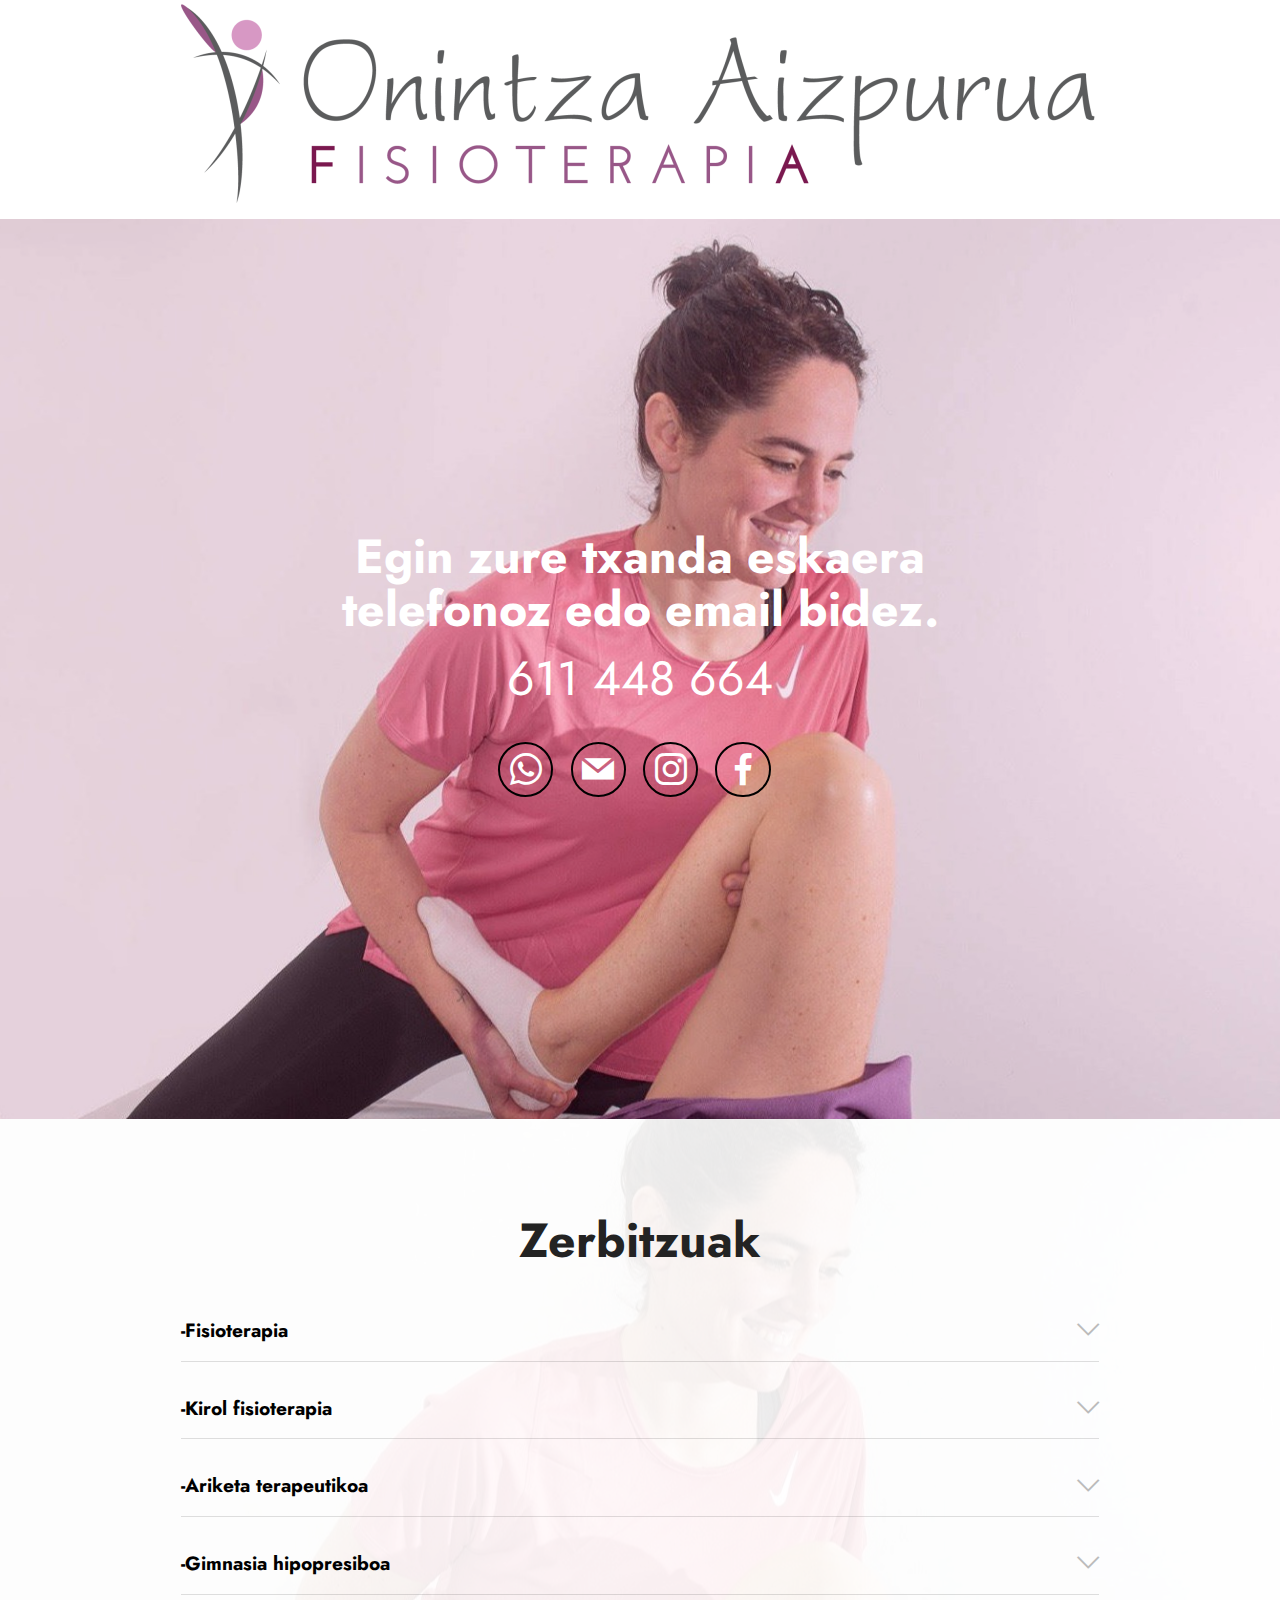
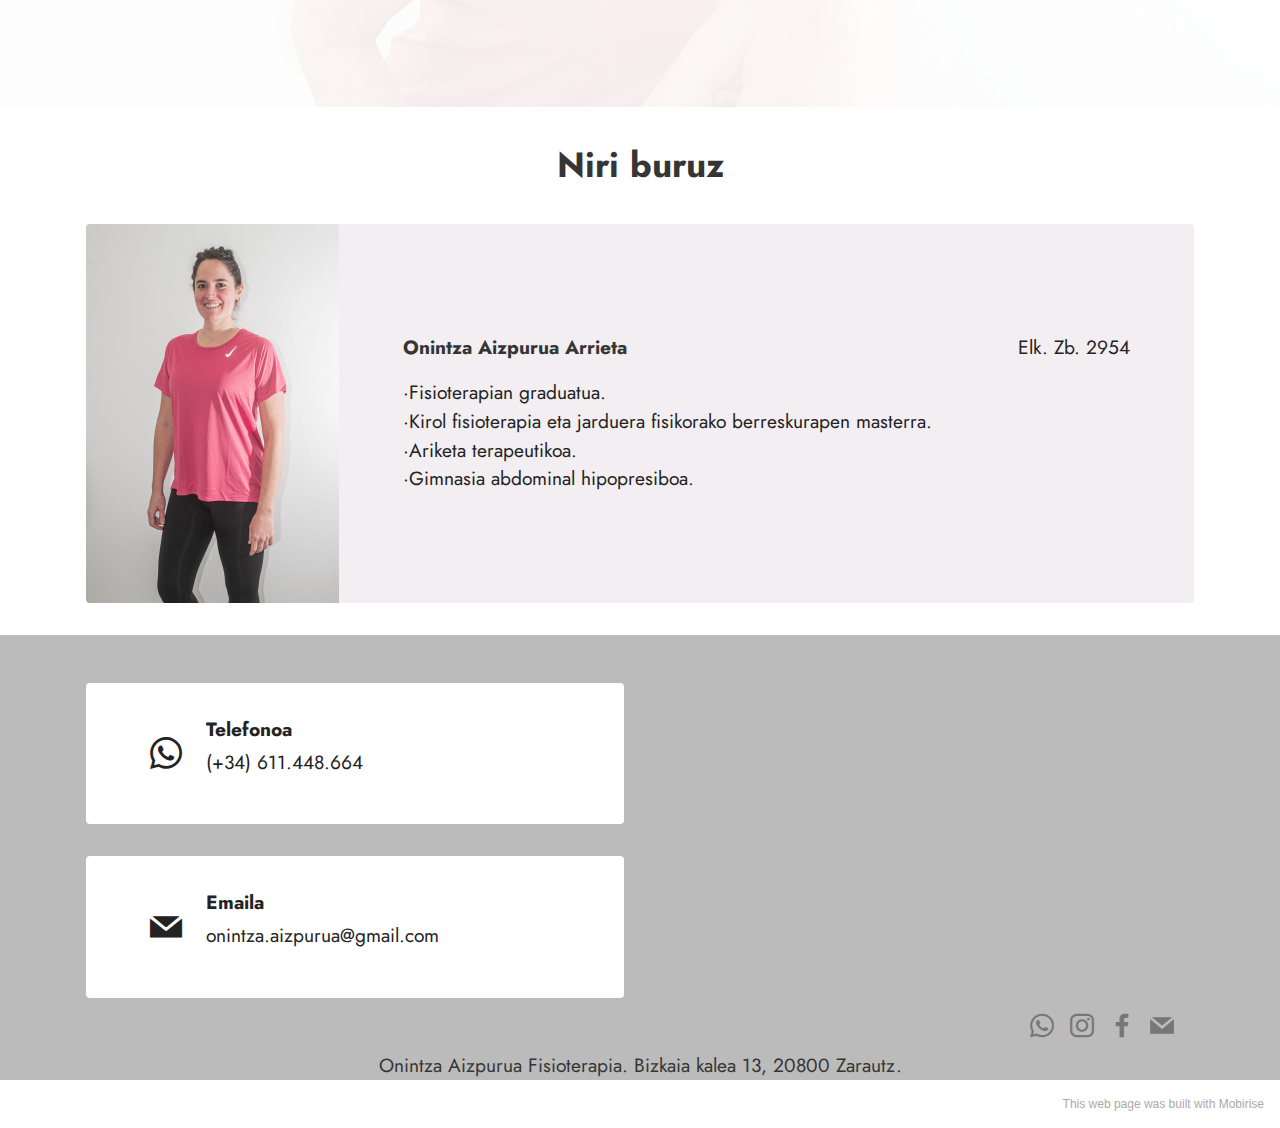
==== index.html @ c83373cd "create github pages" ====
<!DOCTYPE html>
<html  >
<head>
  <!-- Site made with Mobirise Website Builder v5.5.2, https://mobirise.com -->
  <meta charset="UTF-8">
  <meta http-equiv="X-UA-Compatible" content="IE=edge">
  <meta name="generator" content="Mobirise v5.5.2, mobirise.com">
  <meta name="viewport" content="width=device-width, initial-scale=1, minimum-scale=1">
  <link rel="shortcut icon" href="assets/images/onintza-ikonoa-grisa-128x128.png" type="image/x-icon">
  <meta name="description" content="">
  
  
  <title>Onintza Aizpurua Fisioterapia</title>
  <link rel="stylesheet" href="assets/web/assets/mobirise-icons2/mobirise2.css">
  <link rel="stylesheet" href="assets/web/assets/mobirise-icons/mobirise-icons.css">
  <link rel="stylesheet" href="assets/bootstrap/css/bootstrap.min.css">
  <link rel="stylesheet" href="assets/bootstrap/css/bootstrap-grid.min.css">
  <link rel="stylesheet" href="assets/bootstrap/css/bootstrap-reboot.min.css">
  <link rel="stylesheet" href="assets/socicon/css/styles.css">
  <link rel="stylesheet" href="assets/theme/css/style.css">
  <link rel="preload" href="https://fonts.googleapis.com/css?family=Jost:100,200,300,400,500,600,700,800,900,100i,200i,300i,400i,500i,600i,700i,800i,900i&display=swap" as="style" onload="this.onload=null;this.rel='stylesheet'">
  <noscript><link rel="stylesheet" href="https://fonts.googleapis.com/css?family=Jost:100,200,300,400,500,600,700,800,900,100i,200i,300i,400i,500i,600i,700i,800i,900i&display=swap"></noscript>
  <link rel="preload" as="style" href="assets/mobirise/css/mbr-additional.css"><link rel="stylesheet" href="assets/mobirise/css/mbr-additional.css" type="text/css">
  
  
  
  
</head>
<body>
  
  <section data-bs-version="5.1" class="image3 cid-sRA9cv440A" id="image3-1h">
    

    

    <div class="container">
        <div class="row justify-content-center">
            <div class="col-12 col-lg-10">
                <div class="image-wrapper">
                    <img src="assets/images/onintza-logoa-horizontala-1836x406.png" alt="Mobirise">
                    
                </div>
            </div>
        </div>
    </div>
</section>

<section data-bs-version="5.1" class="header13 cid-sRzWV6SbQn mbr-fullscreen" id="header13-17">

    

    <div class="mbr-overlay" style="opacity: 0.1; background-color: rgb(204, 14, 121);"></div>

    <div class="align-center container">
        <div class="row justify-content-center">
            <div class="col-12 col-lg-8">
                <h1 class="mbr-section-title mbr-fonts-style mb-3 display-2"><strong>Egin zure txanda eskaera telefonoz edo email bidez.</strong></h1>
                <h2 class="mbr-section-subtitle mbr-fonts-style mb-3 display-2">611 448 664</h2>
                
                
                <div class="social-row display-7 mt-5">
                    <div class="soc-item">
                        <a href="tel:611448664">
                            <span class="mbr-iconfont socicon-whatsapp socicon" style="color: rgb(255, 255, 255); fill: rgb(255, 255, 255);"></span>
                        </a>
                    </div>
                    <div class="soc-item">
                        <a href="mailto:onintza.aizpurua@gmail.com">
                            <span class="mbr-iconfont socicon-mail socicon" style="color: rgb(255, 255, 255); fill: rgb(255, 255, 255);"></span>
                        </a>
                    </div>
                    <div class="soc-item">
                        <a href="https://www.instagram.com/onintza.fisioterapia/" target="_blank">
                            <span class="mbr-iconfont socicon-instagram socicon" style="color: rgb(255, 255, 255); fill: rgb(255, 255, 255);"></span>
                        </a>
                    </div>
                    <div class="soc-item">
                        
                            <a href="https://www.facebook.com/Onintza-Aizpurua-Fisioterapia-104517642159028/" target="_blank"><span class="mbr-iconfont socicon-facebook socicon" style="color: rgb(255, 255, 255); fill: rgb(255, 255, 255);"></span></a>
                        
                    </div>
                    
                </div>
            </div>
        </div>
    </div>
</section>

<section data-bs-version="5.1" class="content16 cid-sYfm3Kaya1" id="content16-20">

    

    <div class="mbr-overlay" style="opacity: 0.9; background-color: rgb(255, 255, 255);">
    </div>
    <div class="container">
        <div class="row justify-content-center">
            <div class="col-12 col-md-10">
                <div class="mbr-section-head align-center mb-4">
                    <h3 class="mbr-section-title mb-0 mbr-fonts-style display-2">
                        <strong>Zerbitzuak</strong></h3>
                    
                </div>
                <div id="bootstrap-accordion_2" class="panel-group accordionStyles accordion" role="tablist" aria-multiselectable="true">
                    <div class="card mb-3">
                        <div class="card-header" role="tab" id="headingOne">
                            <a role="button" class="panel-title collapsed" data-toggle="collapse" data-bs-toggle="collapse" data-core="" href="#collapse1_2" aria-expanded="false" aria-controls="collapse1">
                                <h6 class="panel-title-edit mbr-fonts-style mb-0 display-7"><strong>-Fisioterapia</strong></h6>
                                <span class="sign mbr-iconfont mbri-arrow-down"></span>
                            </a>
                        </div>
                        <div id="collapse1_2" class="panel-collapse noScroll collapse" role="tabpanel" aria-labelledby="headingOne" data-parent="#accordion" data-bs-parent="#bootstrap-accordion_2">
                            <div class="panel-body">
                                <p class="mbr-fonts-style panel-text display-4">Fisioterapia alternatiba terapeutiko ez-farmakologikoa eskaintzen duen osasun diziplina da. Gaixotasun edo lesio baten ondoren, teknika desberdinak konbinatuz, gorputzeko funtsezko zatien mugimendua eta indarra berreskuratzen laguntzen du.</p>
                            </div>
                        </div>
                    </div>
                    <div class="card mb-3">
                        <div class="card-header" role="tab" id="headingOne">
                            <a role="button" class="panel-title collapsed" data-toggle="collapse" data-bs-toggle="collapse" data-core="" href="#collapse2_2" aria-expanded="false" aria-controls="collapse2">
                                <h6 class="panel-title-edit mbr-fonts-style mb-0 display-7"><strong>-Kirol fisioterapia</strong></h6>
                                <span class="sign mbr-iconfont mbri-arrow-down"></span>
                            </a>
                        </div>
                        <div id="collapse2_2" class="panel-collapse noScroll collapse" role="tabpanel" aria-labelledby="headingOne" data-parent="#accordion" data-bs-parent="#bootstrap-accordion_2">
                            <div class="panel-body">
                                <p class="mbr-fonts-style panel-text display-4">Fisioterapiaren adar bat da, kirola erregularki praktikatzen duen edonori zuzenduta dagoena. Kirol fisioterapia prebentzio lana eta lesioetatik sendatzekoa bat egitean datza.</p>
                            </div>
                        </div>
                    </div>
                    <div class="card mb-3">
                        <div class="card-header" role="tab" id="headingOne">
                            <a role="button" class="panel-title collapsed" data-toggle="collapse" data-bs-toggle="collapse" data-core="" href="#collapse3_2" aria-expanded="false" aria-controls="collapse3">
                                <h6 class="panel-title-edit mbr-fonts-style mb-0 display-7"><strong>-Ariketa terapeutikoa</strong></h6>
                                <span class="sign mbr-iconfont mbri-arrow-down"></span>
                            </a>
                        </div>
                        <div id="collapse3_2" class="panel-collapse noScroll collapse" role="tabpanel" aria-labelledby="headingOne" data-parent="#accordion" data-bs-parent="#bootstrap-accordion_2">
                            <div class="panel-body">
                                <p class="mbr-fonts-style panel-text display-4">Ariketa terapeutikoa gorputz-mugimenduak, jarrerak eta jarduera fisikoak sistematikoki eta planifikatuta gauzatzea da, pazienteak bitartekoak izan ditzan: alterazioak zuzentzeko edo saihesteko bitartekoak izan ditzan.</p>
                            </div>
                        </div>
                    </div>
                    <div class="card mb-3">
                        <div class="card-header" role="tab" id="headingOne">
                            <a role="button" class="panel-title collapsed" data-toggle="collapse" data-bs-toggle="collapse" data-core="" href="#collapse4_2" aria-expanded="false" aria-controls="collapse4">
                                <h6 class="panel-title-edit mbr-fonts-style mb-0 display-7"><strong>-Gimnasia hipopresiboa</strong></h6>
                                <span class="sign mbr-iconfont mbri-arrow-down"></span>
                            </a>
                        </div>
                        <div id="collapse4_2" class="panel-collapse noScroll collapse" role="tabpanel" aria-labelledby="headingOne" data-parent="#accordion" data-bs-parent="#bootstrap-accordion_2">
                            <div class="panel-body">
                                <p class="mbr-fonts-style panel-text display-4">Ariketa hauen ohiko praktikak eragin positiboak ditu; posturalki, baskularki, barrunbe torazikoan, sexu mailan... Hernia anatomikoen prebentzio ezin hobea egiten du eta bereziki pelbiseko organoen jaitsieraren eta gernu-inkontinentziaren arloan.</p>
                            </div>
                        </div>
                    </div>
                    
                    
                </div>
            </div>
        </div>
    </div>
</section>

<section data-bs-version="5.1" class="features10 cid-sRAqWLHN7c" id="features11-1t">
    <!---->
    
    
    <div class="container">
        <div class="title">
            <h3 class="mbr-section-title mbr-fonts-style mb-4 display-5">
                <strong>Niri buruz</strong></h3>
            
        </div>
        <div class="card">
            <div class="card-wrapper">
                <div class="row align-items-center">
                    <div class="col-12 col-md-3">
                        <div class="image-wrapper">
                            <img src="assets/images/aae-8812-506x758.jpg" alt="Mobirise" title="">
                        </div>
                    </div>
                    <div class="col-12 col-md">
                        <div class="card-box">
                            <div class="row">
                                <div class="col-12">
                                    <div class="top-line">
                                        <h4 class="card-title mbr-fonts-style display-7"><strong>Onintza Aizpurua Arrieta</strong></h4>
                                        <p class="cost mbr-fonts-style display-7">Elk. Zb. 2954</p>
                                    </div>
                                </div>
                                <div class="col-12">
                                    <div class="bottom-line">
                                        <p class="mbr-text mbr-fonts-style m-0 display-7">·Fisioterapian graduatua. <br>·Kirol fisioterapia eta jarduera fisikorako berreskurapen masterra.<br>·Ariketa terapeutikoa.<br>·Gimnasia abdominal hipopresiboa.<br></p>
                                    </div>
                                </div>
                            </div>
                        </div>
                    </div>
                </div>
            </div>
        </div>
        
        
        
        
        
    </div>
</section>

<section data-bs-version="5.1" class="contacts3 map1 cid-sRzYpXwYUM" id="contacts3-18">

    
    
    <div class="container">
        
        <div class="row justify-content-center mt-4">
            <div class="card col-12 col-md-6">
                <div class="card-wrapper">
                    <div class="image-wrapper">
                        <a href="tel:611448664"><span class="mbr-iconfont socicon-whatsapp socicon" style="color: rgb(35, 35, 35); fill: rgb(35, 35, 35);"></span></a>
                    </div>
                    <div class="text-wrapper">
                        <h6 class="card-title mbr-fonts-style mb-1 display-7"><strong>Telefonoa</strong></h6>
                        <p class="mbr-text mbr-fonts-style display-7">(+34) 611.448.664</p>
                    </div>
                </div>
                <div class="card-wrapper">
                    <div class="image-wrapper">
                        <a href="mailto:onintza.aizpurua@gmail.com"><span class="mbr-iconfont socicon-mail socicon" style="color: rgb(35, 35, 35); fill: rgb(35, 35, 35);"></span></a>
                    </div>
                    <div class="text-wrapper">
                        <h6 class="card-title mbr-fonts-style mb-1 display-7">
                            <strong>Emaila</strong></h6>
                        <p class="mbr-text mbr-fonts-style display-7">onintza.aizpurua@gmail.com</p>
                    </div>
                </div>
            </div>
            <div class="map-wrapper col-12 col-md-6">
                <div class="google-map"><iframe frameborder="0" style="border:0" src="https://www.google.com/maps/embed/v1/place?key=AIzaSyDk89J4FSunMF33ruMVWJaJht_Ro0kvoXs&amp;q=Bizkaia Kalea, 13, 20800 Zarautz, Gipuzkoa" allowfullscreen=""></iframe></div>
            </div>
        </div>
    </div>
</section>

<section data-bs-version="5.1" class="footer3 cid-s48P1Icc8J" once="footers" id="footer3-i">

    

    

    <div class="container">
        <div class="media-container-row align-center mbr-white">
            
            <div class="row social-row">
                <div class="social-list align-right pb-2">
                    
                    
                    
                    
                    
                    
                <div class="soc-item">
                        <a href="tel:611448664">
                            <span class="mbr-iconfont mbr-iconfont-social socicon-whatsapp socicon" style="color: rgb(53, 53, 53); fill: rgb(53, 53, 53);"></span>
                        </a>
                    </div><div class="soc-item">
                        <a href="https://www.instagram.com/onintza.fisioterapia/" target="_blank">
                            <span class="mbr-iconfont mbr-iconfont-social socicon-instagram socicon" style="color: rgb(53, 53, 53); fill: rgb(53, 53, 53);"></span>
                        </a>
                    </div><div class="soc-item">
                        <a href="https://www.facebook.com/Onintza-Aizpurua-Fisioterapia-104517642159028/" target="_blank">
                            <span class="mbr-iconfont mbr-iconfont-social socicon-facebook socicon" style="color: rgb(53, 53, 53); fill: rgb(53, 53, 53);"></span>
                        </a>
                    </div><div class="soc-item">
                        <a href="mailto:onintza.aizpurua@gmail.com">
                            <span class="mbr-iconfont mbr-iconfont-social socicon-mail socicon" style="color: rgb(53, 53, 53); fill: rgb(53, 53, 53);"></span>
                        </a>
                    </div></div>
            </div>
            <div class="row row-copirayt">
                <p class="mbr-text mb-0 mbr-fonts-style mbr-white align-center display-7">
                    Onintza Aizpurua Fisioterapia. Bizkaia kalea 13, 20800 Zarautz.</p>
            </div>
        </div>
    </div>
</section><section style="background-color: #fff; font-family: -apple-system, BlinkMacSystemFont, 'Segoe UI', 'Roboto', 'Helvetica Neue', Arial, sans-serif; color:#aaa; font-size:12px; padding: 0; align-items: center; display: flex;"><a href="https://mobirise.site/i" style="flex: 1 1; height: 3rem; padding-left: 1rem;"></a><p style="flex: 0 0 auto; margin:0; padding-right:1rem;"><a href="https://mobirise.site/c" style="color:#aaa;">This</a> web page was built with Mobirise</p></section><script src="assets/bootstrap/js/bootstrap.bundle.min.js"></script>  <script src="assets/smoothscroll/smooth-scroll.js"></script>  <script src="assets/ytplayer/index.js"></script>  <script src="assets/mbr-switch-arrow/mbr-switch-arrow.js"></script>  <script src="assets/theme/js/script.js"></script>  
  
  
</body>
</html>
---- assets/web/assets/mobirise-icons2/mobirise2.css ----
@font-face {
  font-family: 'Moririse2';
  font-display: swap;
  src:  url('mobirise2.eot?f2bix4');
  src:  url('mobirise2.eot?f2bix4#iefix') format('embedded-opentype'),
    url('mobirise2.ttf?f2bix4') format('truetype'),
    url('mobirise2.woff?f2bix4') format('woff'),
    url('mobirise2.svg?f2bix4#mobirise2') format('svg');
  font-weight: normal;
  font-style: normal;
}

[class^="mobi-"], [class*=" mobi-"] {
  /* use !important to prevent issues with browser extensions that change fonts */
  font-family: 'Moririse2' !important;
  speak: none;
  font-style: normal;
  font-weight: normal;
  font-variant: normal;
  text-transform: none;
  line-height: 1;

  /* Better Font Rendering =========== */
  -webkit-font-smoothing: antialiased;
  -moz-osx-font-smoothing: grayscale;
}

.mobi-mbri-add-submenu:before {
  content: "\e900";
}
.mobi-mbri-alert:before {
  content: "\e901";
}
.mobi-mbri-align-center:before {
  content: "\e902";
}
.mobi-mbri-align-justify:before {
  content: "\e903";
}
.mobi-mbri-align-left:before {
  content: "\e904";
}
.mobi-mbri-align-right:before {
  content: "\e905";
}
.mobi-mbri-android:before {
  content: "\e906";
}
.mobi-mbri-apple:before {
  content: "\e907";
}
.mobi-mbri-arrow-down:before {
  content: "\e908";
}
.mobi-mbri-arrow-next:before {
  content: "\e909";
}
.mobi-mbri-arrow-prev:before {
  content: "\e90a";
}
.mobi-mbri-arrow-up:before {
  content: "\e90b";
}
.mobi-mbri-bold:before {
  content: "\e90c";
}
.mobi-mbri-bookmark:before {
  content: "\e90d";
}
.mobi-mbri-bootstrap:before {
  content: "\e90e";
}
.mobi-mbri-briefcase:before {
  content: "\e90f";
}
.mobi-mbri-browse:before {
  content: "\e910";
}
.mobi-mbri-bulleted-list:before {
  content: "\e911";
}
.mobi-mbri-calendar:before {
  content: "\e912";
}
.mobi-mbri-camera:before {
  content: "\e913";
}
.mobi-mbri-cart-add:before {
  content: "\e914";
}
.mobi-mbri-cart-full:before {
  content: "\e915";
}
.mobi-mbri-cash:before {
  content: "\e916";
}
.mobi-mbri-change-style:before {
  content: "\e917";
}
.mobi-mbri-chat:before {
  content: "\e918";
}
.mobi-mbri-clock:before {
  content: "\e919";
}
.mobi-mbri-close:before {
  content: "\e91a";
}
.mobi-mbri-cloud:before {
  content: "\e91b";
}
.mobi-mbri-code:before {
  content: "\e91c";
}
.mobi-mbri-contact-form:before {
  content: "\e91d";
}
.mobi-mbri-credit-card:before {
  content: "\e91e";
}
.mobi-mbri-cursor-click:before {
  content: "\e91f";
}
.mobi-mbri-cust-feedback:before {
  content: "\e920";
}
.mobi-mbri-database:before {
  content: "\e921";
}
.mobi-mbri-delivery:before {
  content: "\e922";
}
.mobi-mbri-desktop:before {
  content: "\e923";
}
.mobi-mbri-devices:before {
  content: "\e924";
}
.mobi-mbri-down:before {
  content: "\e925";
}
.mobi-mbri-download-2:before {
  content: "\e926";
}
.mobi-mbri-download:before {
  content: "\e927";
}
.mobi-mbri-drag-n-drop-2:before {
  content: "\e928";
}
.mobi-mbri-drag-n-drop:before {
  content: "\e929";
}
.mobi-mbri-edit-2:before {
  content: "\e92a";
}
.mobi-mbri-edit:before {
  content: "\e92b";
}
.mobi-mbri-error:before {
  content: "\e92c";
}
.mobi-mbri-extension:before {
  content: "\e92d";
}
.mobi-mbri-features:before {
  content: "\e92e";
}
.mobi-mbri-file:before {
  content: "\e92f";
}
.mobi-mbri-flag:before {
  content: "\e930";
}
.mobi-mbri-folder:before {
  content: "\e931";
}
.mobi-mbri-gift:before {
  content: "\e932";
}
.mobi-mbri-github:before {
  content: "\e933";
}
.mobi-mbri-globe-2:before {
  content: "\e934";
}
.mobi-mbri-globe:before {
  content: "\e935";
}
.mobi-mbri-growing-chart:before {
  content: "\e936";
}
.mobi-mbri-hearth:before {
  content: "\e937";
}
.mobi-mbri-help:before {
  content: "\e938";
}
.mobi-mbri-home:before {
  content: "\e939";
}
.mobi-mbri-hot-cup:before {
  content: "\e93a";
}
.mobi-mbri-idea:before {
  content: "\e93b";
}
.mobi-mbri-image-gallery:before {
  content: "\e93c";
}
.mobi-mbri-image-slider:before {
  content: "\e93d";
}
.mobi-mbri-info:before {
  content: "\e93e";
}
.mobi-mbri-italic:before {
  content: "\e93f";
}
.mobi-mbri-key:before {
  content: "\e940";
}
.mobi-mbri-laptop:before {
  content: "\e941";
}
.mobi-mbri-layers:before {
  content: "\e942";
}
.mobi-mbri-left-right:before {
  content: "\e943";
}
.mobi-mbri-left:before {
  content: "\e944";
}
.mobi-mbri-letter:before {
  content: "\e945";
}
.mobi-mbri-like:before {
  content: "\e946";
}
.mobi-mbri-link:before {
  content: "\e947";
}
.mobi-mbri-lock:before {
  content: "\e948";
}
.mobi-mbri-login:before {
  content: "\e949";
}
.mobi-mbri-logout:before {
  content: "\e94a";
}
.mobi-mbri-magic-stick:before {
  content: "\e94b";
}
.mobi-mbri-map-pin:before {
  content: "\e94c";
}
.mobi-mbri-menu:before {
  content: "\e94d";
}
.mobi-mbri-mobile-2:before {
  content: "\e94e";
}
.mobi-mbri-mobile-horizontal:before {
  content: "\e94f";
}
.mobi-mbri-mobile:before {
  content: "\e950";
}
.mobi-mbri-mobirise:before {
  content: "\e951";
}
.mobi-mbri-more-horizontal:before {
  content: "\e952";
}
.mobi-mbri-more-vertical:before {
  content: "\e953";
}
.mobi-mbri-music:before {
  content: "\e954";
}
.mobi-mbri-new-file:before {
  content: "\e955";
}
.mobi-mbri-numbered-list:before {
  content: "\e956";
}
.mobi-mbri-opened-folder:before {
  content: "\e957";
}
.mobi-mbri-pages:before {
  content: "\e958";
}
.mobi-mbri-paper-plane:before {
  content: "\e959";
}
.mobi-mbri-paperclip:before {
  content: "\e95a";
}
.mobi-mbri-phone:before {
  content: "\e95b";
}
.mobi-mbri-photo:before {
  content: "\e95c";
}
.mobi-mbri-photos:before {
  content: "\e95d";
}
.mobi-mbri-pin:before {
  content: "\e95e";
}
.mobi-mbri-play:before {
  content: "\e95f";
}
.mobi-mbri-plus:before {
  content: "\e960";
}
.mobi-mbri-preview:before {
  content: "\e961";
}
.mobi-mbri-print:before {
  content: "\e962";
}
.mobi-mbri-protect:before {
  content: "\e963";
}
.mobi-mbri-question:before {
  content: "\e964";
}
.mobi-mbri-quote-left:before {
  content: "\e965";
}
.mobi-mbri-quote-right:before {
  content: "\e966";
}
.mobi-mbri-redo:before {
  content: "\e967";
}
.mobi-mbri-refresh:before {
  content: "\e968";
}
.mobi-mbri-responsive-2:before {
  content: "\e969";
}
.mobi-mbri-responsive:before {
  content: "\e96a";
}
.mobi-mbri-right:before {
  content: "\e96b";
}
.mobi-mbri-rocket:before {
  content: "\e96c";
}
.mobi-mbri-sad-face:before {
  content: "\e96d";
}
.mobi-mbri-sale:before {
  content: "\e96e";
}
.mobi-mbri-save:before {
  content: "\e96f";
}
.mobi-mbri-search:before {
  content: "\e970";
}
.mobi-mbri-setting-2:before {
  content: "\e971";
}
.mobi-mbri-setting-3:before {
  content: "\e972";
}
.mobi-mbri-setting:before {
  content: "\e973";
}
.mobi-mbri-share:before {
  content: "\e974";
}
.mobi-mbri-shopping-bag:before {
  content: "\e975";
}
.mobi-mbri-shopping-basket:before {
  content: "\e976";
}
.mobi-mbri-shopping-cart:before {
  content: "\e977";
}
.mobi-mbri-sites:before {
  content: "\e978";
}
.mobi-mbri-smile-face:before {
  content: "\e979";
}
.mobi-mbri-speed:before {
  content: "\e97a";
}
.mobi-mbri-star:before {
  content: "\e97b";
}
.mobi-mbri-success:before {
  content: "\e97c";
}
.mobi-mbri-sun:before {
  content: "\e97d";
}
.mobi-mbri-sun2:before {
  content: "\e97e";
}
.mobi-mbri-tablet-vertical:before {
  content: "\e97f";
}
.mobi-mbri-tablet:before {
  content: "\e980";
}
.mobi-mbri-target:before {
  content: "\e981";
}
.mobi-mbri-timer:before {
  content: "\e982";
}
.mobi-mbri-to-ftp:before {
  content: "\e983";
}
.mobi-mbri-to-local-drive:before {
  content: "\e984";
}
.mobi-mbri-touch-swipe:before {
  content: "\e985";
}
.mobi-mbri-touch:before {
  content: "\e986";
}
.mobi-mbri-trash:before {
  content: "\e987";
}
.mobi-mbri-underline:before {
  content: "\e988";
}
.mobi-mbri-undo:before {
  content: "\e989";
}
.mobi-mbri-unlink:before {
  content: "\e98a";
}
.mobi-mbri-unlock:before {
  content: "\e98b";
}
.mobi-mbri-up-down:before {
  content: "\e98c";
}
.mobi-mbri-up:before {
  content: "\e98d";
}
.mobi-mbri-update:before {
  content: "\e98e";
}
.mobi-mbri-upload-2:before {
  content: "\e98f";
}
.mobi-mbri-upload:before {
  content: "\e990";
}
.mobi-mbri-user-2:before {
  content: "\e991";
}
.mobi-mbri-user:before {
  content: "\e992";
}
.mobi-mbri-users:before {
  content: "\e993";
}
.mobi-mbri-video-play:before {
  content: "\e994";
}
.mobi-mbri-video:before {
  content: "\e995";
}
.mobi-mbri-watch:before {
  content: "\e996";
}
.mobi-mbri-website-theme-2:before {
  content: "\e997";
}
.mobi-mbri-website-theme:before {
  content: "\e998";
}
.mobi-mbri-wifi:before {
  content: "\e999";
}
.mobi-mbri-windows:before {
  content: "\e99a";
}
.mobi-mbri-zoom-in:before {
  content: "\e99b";
}
.mobi-mbri-zoom-out:before {
  content: "\e99c";
}
---- assets/web/assets/mobirise-icons/mobirise-icons.css ----
@font-face {
  font-family: 'MobiriseIcons';
  src:  url('mobirise-icons.eot?spat4u');
  src:  url('mobirise-icons.eot?spat4u#iefix') format('embedded-opentype'),
    url('mobirise-icons.ttf?spat4u') format('truetype'),
    url('mobirise-icons.woff?spat4u') format('woff'),
    url('mobirise-icons.svg?spat4u#MobiriseIcons') format('svg');
  font-weight: normal;
  font-style: normal;
  font-display: swap;
}

[class^="mbri-"], [class*=" mbri-"] {
  /* use !important to prevent issues with browser extensions that change fonts */
  font-family: MobiriseIcons !important;
  speak: none;
  font-style: normal;
  font-weight: normal;
  font-variant: normal;
  text-transform: none;
  line-height: 1;

  /* Better Font Rendering =========== */
  -webkit-font-smoothing: antialiased;
  -moz-osx-font-smoothing: grayscale;
}

.mbri-add-submenu:before {
  content: "\e900";
}
.mbri-alert:before {
  content: "\e901";
}
.mbri-align-center:before {
  content: "\e902";
}
.mbri-align-justify:before {
  content: "\e903";
}
.mbri-align-left:before {
  content: "\e904";
}
.mbri-align-right:before {
  content: "\e905";
}
.mbri-android:before {
  content: "\e906";
}
.mbri-apple:before {
  content: "\e907";
}
.mbri-arrow-down:before {
  content: "\e908";
}
.mbri-arrow-next:before {
  content: "\e909";
}
.mbri-arrow-prev:before {
  content: "\e90a";
}
.mbri-arrow-up:before {
  content: "\e90b";
}
.mbri-bold:before {
  content: "\e90c";
}
.mbri-bookmark:before {
  content: "\e90d";
}
.mbri-bootstrap:before {
  content: "\e90e";
}
.mbri-briefcase:before {
  content: "\e90f";
}
.mbri-browse:before {
  content: "\e910";
}
.mbri-bulleted-list:before {
  content: "\e911";
}
.mbri-calendar:before {
  content: "\e912";
}
.mbri-camera:before {
  content: "\e913";
}
.mbri-cart-add:before {
  content: "\e914";
}
.mbri-cart-full:before {
  content: "\e915";
}
.mbri-cash:before {
  content: "\e916";
}
.mbri-change-style:before {
  content: "\e917";
}
.mbri-chat:before {
  content: "\e918";
}
.mbri-clock:before {
  content: "\e919";
}
.mbri-close:before {
  content: "\e91a";
}
.mbri-cloud:before {
  content: "\e91b";
}
.mbri-code:before {
  content: "\e91c";
}
.mbri-contact-form:before {
  content: "\e91d";
}
.mbri-credit-card:before {
  content: "\e91e";
}
.mbri-cursor-click:before {
  content: "\e91f";
}
.mbri-cust-feedback:before {
  content: "\e920";
}
.mbri-database:before {
  content: "\e921";
}
.mbri-delivery:before {
  content: "\e922";
}
.mbri-desktop:before {
  content: "\e923";
}
.mbri-devices:before {
  content: "\e924";
}
.mbri-down:before {
  content: "\e925";
}
.mbri-download:before {
  content: "\e989";
}
.mbri-drag-n-drop:before {
  content: "\e927";
}
.mbri-drag-n-drop2:before {
  content: "\e928";
}
.mbri-edit:before {
  content: "\e929";
}
.mbri-edit2:before {
  content: "\e92a";
}
.mbri-error:before {
  content: "\e92b";
}
.mbri-extension:before {
  content: "\e92c";
}
.mbri-features:before {
  content: "\e92d";
}
.mbri-file:before {
  content: "\e92e";
}
.mbri-flag:before {
  content: "\e92f";
}
.mbri-folder:before {
  content: "\e930";
}
.mbri-gift:before {
  content: "\e931";
}
.mbri-github:before {
  content: "\e932";
}
.mbri-globe:before {
  content: "\e933";
}
.mbri-globe-2:before {
  content: "\e934";
}
.mbri-growing-chart:before {
  content: "\e935";
}
.mbri-hearth:before {
  content: "\e936";
}
.mbri-help:before {
  content: "\e937";
}
.mbri-home:before {
  content: "\e938";
}
.mbri-hot-cup:before {
  content: "\e939";
}
.mbri-idea:before {
  content: "\e93a";
}
.mbri-image-gallery:before {
  content: "\e93b";
}
.mbri-image-slider:before {
  content: "\e93c";
}
.mbri-info:before {
  content: "\e93d";
}
.mbri-italic:before {
  content: "\e93e";
}
.mbri-key:before {
  content: "\e93f";
}
.mbri-laptop:before {
  content: "\e940";
}
.mbri-layers:before {
  content: "\e941";
}
.mbri-left-right:before {
  content: "\e942";
}
.mbri-left:before {
  content: "\e943";
}
.mbri-letter:before {
  content: "\e944";
}
.mbri-like:before {
  content: "\e945";
}
.mbri-link:before {
  content: "\e946";
}
.mbri-lock:before {
  content: "\e947";
}
.mbri-login:before {
  content: "\e948";
}
.mbri-logout:before {
  content: "\e949";
}
.mbri-magic-stick:before {
  content: "\e94a";
}
.mbri-map-pin:before {
  content: "\e94b";
}
.mbri-menu:before {
  content: "\e94c";
}
.mbri-mobile:before {
  content: "\e94d";
}
.mbri-mobile2:before {
  content: "\e94e";
}
.mbri-mobirise:before {
  content: "\e94f";
}
.mbri-more-horizontal:before {
  content: "\e950";
}
.mbri-more-vertical:before {
  content: "\e951";
}
.mbri-music:before {
  content: "\e952";
}
.mbri-new-file:before {
  content: "\e953";
}
.mbri-numbered-list:before {
  content: "\e954";
}
.mbri-opened-folder:before {
  content: "\e955";
}
.mbri-pages:before {
  content: "\e956";
}
.mbri-paper-plane:before {
  content: "\e957";
}
.mbri-paperclip:before {
  content: "\e958";
}
.mbri-photo:before {
  content: "\e959";
}
.mbri-photos:before {
  content: "\e95a";
}
.mbri-pin:before {
  content: "\e95b";
}
.mbri-play:before {
  content: "\e95c";
}
.mbri-plus:before {
  content: "\e95d";
}
.mbri-preview:before {
  content: "\e95e";
}
.mbri-print:before {
  content: "\e95f";
}
.mbri-protect:before {
  content: "\e960";
}
.mbri-question:before {
  content: "\e961";
}
.mbri-quote-left:before {
  content: "\e962";
}
.mbri-quote-right:before {
  content: "\e963";
}
.mbri-refresh:before {
  content: "\e964";
}
.mbri-responsive:before {
  content: "\e965";
}
.mbri-right:before {
  content: "\e966";
}
.mbri-rocket:before {
  content: "\e967";
}
.mbri-sad-face:before {
  content: "\e968";
}
.mbri-sale:before {
  content: "\e969";
}
.mbri-save:before {
  content: "\e96a";
}
.mbri-search:before {
  content: "\e96b";
}
.mbri-setting:before {
  content: "\e96c";
}
.mbri-setting2:before {
  content: "\e96d";
}
.mbri-setting3:before {
  content: "\e96e";
}
.mbri-share:before {
  content: "\e96f";
}
.mbri-shopping-bag:before {
  content: "\e970";
}
.mbri-shopping-basket:before {
  content: "\e971";
}
.mbri-shopping-cart:before {
  content: "\e972";
}
.mbri-sites:before {
  content: "\e973";
}
.mbri-smile-face:before {
  content: "\e974";
}
.mbri-speed:before {
  content: "\e975";
}
.mbri-star:before {
  content: "\e976";
}
.mbri-success:before {
  content: "\e977";
}
.mbri-sun:before {
  content: "\e978";
}
.mbri-sun2:before {
  content: "\e979";
}
.mbri-tablet:before {
  content: "\e97a";
}
.mbri-tablet-vertical:before {
  content: "\e97b";
}
.mbri-target:before {
  content: "\e97c";
}
.mbri-timer:before {
  content: "\e97d";
}
.mbri-to-ftp:before {
  content: "\e97e";
}
.mbri-to-local-drive:before {
  content: "\e97f";
}
.mbri-touch-swipe:before {
  content: "\e980";
}
.mbri-touch:before {
  content: "\e981";
}
.mbri-trash:before {
  content: "\e982";
}
.mbri-underline:before {
  content: "\e983";
}
.mbri-unlink:before {
  content: "\e984";
}
.mbri-unlock:before {
  content: "\e985";
}
.mbri-up-down:before {
  content: "\e986";
}
.mbri-up:before {
  content: "\e987";
}
.mbri-update:before {
  content: "\e988";
}
.mbri-upload:before {
 content: "\e926"; 
}
.mbri-user:before {
  content: "\e98a";
}
.mbri-user2:before {
  content: "\e98b";
}
.mbri-users:before {
  content: "\e98c";
}
.mbri-video:before {
  content: "\e98d";
}
.mbri-video-play:before {
  content: "\e98e";
}
.mbri-watch:before {
  content: "\e98f";
}
.mbri-website-theme:before {
  content: "\e990";
}
.mbri-wifi:before {
  content: "\e991";
}
.mbri-windows:before {
  content: "\e992";
}
.mbri-zoom-out:before {
  content: "\e993";
}
.mbri-redo:before {
  content: "\e994";
}
.mbri-undo:before {
  content: "\e995";
}
---- assets/socicon/css/styles.css ----
@charset "UTF-8";

@font-face {
  font-family: 'Socicon';
  src:  url('../fonts/socicon.eot');
  src:  url('../fonts/socicon.eot?#iefix') format('embedded-opentype'),
    url('../fonts/socicon.woff2') format('woff2'),
    url('../fonts/socicon.ttf') format('truetype'),
    url('../fonts/socicon.woff') format('woff'),
    url('../fonts/socicon.svg#socicon') format('svg');
  font-weight: normal;
  font-style: normal;
  font-display: swap;
}

[data-icon]:before {
  font-family: "socicon" !important;
  content: attr(data-icon);
  font-style: normal !important;
  font-weight: normal !important;
  font-variant: normal !important;
  text-transform: none !important;
  speak: none;
  line-height: 1;
  -webkit-font-smoothing: antialiased;
  -moz-osx-font-smoothing: grayscale;
}

[class^="socicon-"], [class*=" socicon-"] {
  /* use !important to prevent issues with browser extensions that change fonts */
  font-family: 'Socicon' !important;
  speak: none;
  font-style: normal;
  font-weight: normal;
  font-variant: normal;
  text-transform: none;
  line-height: 1;

  /* Better Font Rendering =========== */
  -webkit-font-smoothing: antialiased;
  -moz-osx-font-smoothing: grayscale;
}

.socicon-eitaa:before {
  content: "\e97c";
}
.socicon-soroush:before {
  content: "\e97d";
}
.socicon-bale:before {
  content: "\e97e";
}
.socicon-zazzle:before {
  content: "\e97b";
}
.socicon-society6:before {
  content: "\e97a";
}
.socicon-redbubble:before {
  content: "\e979";
}
.socicon-avvo:before {
  content: "\e978";
}
.socicon-stitcher:before {
  content: "\e977";
}
.socicon-googlehangouts:before {
  content: "\e974";
}
.socicon-dlive:before {
  content: "\e975";
}
.socicon-vsco:before {
  content: "\e976";
}
.socicon-flipboard:before {
  content: "\e973";
}
.socicon-ubuntu:before {
  content: "\e958";
}
.socicon-artstation:before {
  content: "\e959";
}
.socicon-invision:before {
  content: "\e95a";
}
.socicon-torial:before {
  content: "\e95b";
}
.socicon-collectorz:before {
  content: "\e95c";
}
.socicon-seenthis:before {
  content: "\e95d";
}
.socicon-googleplaymusic:before {
  content: "\e95e";
}
.socicon-debian:before {
  content: "\e95f";
}
.socicon-filmfreeway:before {
  content: "\e960";
}
.socicon-gnome:before {
  content: "\e961";
}
.socicon-itchio:before {
  content: "\e962";
}
.socicon-jamendo:before {
  content: "\e963";
}
.socicon-mix:before {
  content: "\e964";
}
.socicon-sharepoint:before {
  content: "\e965";
}
.socicon-tinder:before {
  content: "\e966";
}
.socicon-windguru:before {
  content: "\e967";
}
.socicon-cdbaby:before {
  content: "\e968";
}
.socicon-elementaryos:before {
  content: "\e969";
}
.socicon-stage32:before {
  content: "\e96a";
}
.socicon-tiktok:before {
  content: "\e96b";
}
.socicon-gitter:before {
  content: "\e96c";
}
.socicon-letterboxd:before {
  content: "\e96d";
}
.socicon-threema:before {
  content: "\e96e";
}
.socicon-splice:before {
  content: "\e96f";
}
.socicon-metapop:before {
  content: "\e970";
}
.socicon-naver:before {
  content: "\e971";
}
.socicon-remote:before {
  content: "\e972";
}
.socicon-internet:before {
  content: "\e957";
}
.socicon-moddb:before {
  content: "\e94b";
}
.socicon-indiedb:before {
  content: "\e94c";
}
.socicon-traxsource:before {
  content: "\e94d";
}
.socicon-gamefor:before {
  content: "\e94e";
}
.socicon-pixiv:before {
  content: "\e94f";
}
.socicon-myanimelist:before {
  content: "\e950";
}
.socicon-blackberry:before {
  content: "\e951";
}
.socicon-wickr:before {
  content: "\e952";
}
.socicon-spip:before {
  content: "\e953";
}
.socicon-napster:before {
  content: "\e954";
}
.socicon-beatport:before {
  content: "\e955";
}
.socicon-hackerone:before {
  content: "\e956";
}
.socicon-hackernews:before {
  content: "\e946";
}
.socicon-smashwords:before {
  content: "\e947";
}
.socicon-kobo:before {
  content: "\e948";
}
.socicon-bookbub:before {
  content: "\e949";
}
.socicon-mailru:before {
  content: "\e94a";
}
.socicon-gitlab:before {
  content: "\e945";
}
.socicon-instructables:before {
  content: "\e944";
}
.socicon-portfolio:before {
  content: "\e943";
}
.socicon-codered:before {
  content: "\e940";
}
.socicon-origin:before {
  content: "\e941";
}
.socicon-nextdoor:before {
  content: "\e942";
}
.socicon-udemy:before {
  content: "\e93f";
}
.socicon-livemaster:before {
  content: "\e93e";
}
.socicon-crunchbase:before {
  content: "\e93b";
}
.socicon-homefy:before {
  content: "\e93c";
}
.socicon-calendly:before {
  content: "\e93d";
}
.socicon-realtor:before {
  content: "\e90f";
}
.socicon-tidal:before {
  content: "\e910";
}
.socicon-qobuz:before {
  content: "\e911";
}
.socicon-natgeo:before {
  content: "\e912";
}
.socicon-mastodon:before {
  content: "\e913";
}
.socicon-unsplash:before {
  content: "\e914";
}
.socicon-homeadvisor:before {
  content: "\e915";
}
.socicon-angieslist:before {
  content: "\e916";
}
.socicon-codepen:before {
  content: "\e917";
}
.socicon-slack:before {
  content: "\e918";
}
.socicon-openaigym:before {
  content: "\e919";
}
.socicon-logmein:before {
  content: "\e91a";
}
.socicon-fiverr:before {
  content: "\e91b";
}
.socicon-gotomeeting:before {
  content: "\e91c";
}
.socicon-aliexpress:before {
  content: "\e91d";
}
.socicon-guru:before {
  content: "\e91e";
}
.socicon-appstore:before {
  content: "\e91f";
}
.socicon-homes:before {
  content: "\e920";
}
.socicon-zoom:before {
  content: "\e921";
}
.socicon-alibaba:before {
  content: "\e922";
}
.socicon-craigslist:before {
  content: "\e923";
}
.socicon-wix:before {
  content: "\e924";
}
.socicon-redfin:before {
  content: "\e925";
}
.socicon-googlecalendar:before {
  content: "\e926";
}
.socicon-shopify:before {
  content: "\e927";
}
.socicon-freelancer:before {
  content: "\e928";
}
.socicon-seedrs:before {
  content: "\e929";
}
.socicon-bing:before {
  content: "\e92a";
}
.socicon-doodle:before {
  content: "\e92b";
}
.socicon-bonanza:before {
  content: "\e92c";
}
.socicon-squarespace:before {
  content: "\e92d";
}
.socicon-toptal:before {
  content: "\e92e";
}
.socicon-gust:before {
  content: "\e92f";
}
.socicon-ask:before {
  content: "\e930";
}
.socicon-trulia:before {
  content: "\e931";
}
.socicon-loomly:before {
  content: "\e932";
}
.socicon-ghost:before {
  content: "\e933";
}
.socicon-upwork:before {
  content: "\e934";
}
.socicon-fundable:before {
  content: "\e935";
}
.socicon-booking:before {
  content: "\e936";
}
.socicon-googlemaps:before {
  content: "\e937";
}
.socicon-zillow:before {
  content: "\e938";
}
.socicon-niconico:before {
  content: "\e939";
}
.socicon-toneden:before {
  content: "\e93a";
}
.socicon-augment:before {
  content: "\e908";
}
.socicon-bitbucket:before {
  content: "\e909";
}
.socicon-fyuse:before {
  content: "\e90a";
}
.socicon-yt-gaming:before {
  content: "\e90b";
}
.socicon-sketchfab:before {
  content: "\e90c";
}
.socicon-mobcrush:before {
  content: "\e90d";
}
.socicon-microsoft:before {
  content: "\e90e";
}
.socicon-pandora:before {
  content: "\e907";
}
.socicon-messenger:before {
  content: "\e906";
}
.socicon-gamewisp:before {
  content: "\e905";
}
.socicon-bloglovin:before {
  content: "\e904";
}
.socicon-tunein:before {
  content: "\e903";
}
.socicon-gamejolt:before {
  content: "\e901";
}
.socicon-trello:before {
  content: "\e902";
}
.socicon-spreadshirt:before {
  content: "\e900";
}
.socicon-500px:before {
  content: "\e000";
}
.socicon-8tracks:before {
  content: "\e001";
}
.socicon-airbnb:before {
  content: "\e002";
}
.socicon-alliance:before {
  content: "\e003";
}
.socicon-amazon:before {
  content: "\e004";
}
.socicon-amplement:before {
  content: "\e005";
}
.socicon-android:before {
  content: "\e006";
}
.socicon-angellist:before {
  content: "\e007";
}
.socicon-apple:before {
  content: "\e008";
}
.socicon-appnet:before {
  content: "\e009";
}
.socicon-baidu:before {
  content: "\e00a";
}
.socicon-bandcamp:before {
  content: "\e00b";
}
.socicon-battlenet:before {
  content: "\e00c";
}
.socicon-mixer:before {
  content: "\e00d";
}
.socicon-bebee:before {
  content: "\e00e";
}
.socicon-bebo:before {
  content: "\e00f";
}
.socicon-behance:before {
  content: "\e010";
}
.socicon-blizzard:before {
  content: "\e011";
}
.socicon-blogger:before {
  content: "\e012";
}
.socicon-buffer:before {
  content: "\e013";
}
.socicon-chrome:before {
  content: "\e014";
}
.socicon-coderwall:before {
  content: "\e015";
}
.socicon-curse:before {
  content: "\e016";
}
.socicon-dailymotion:before {
  content: "\e017";
}
.socicon-deezer:before {
  content: "\e018";
}
.socicon-delicious:before {
  content: "\e019";
}
.socicon-deviantart:before {
  content: "\e01a";
}
.socicon-diablo:before {
  content: "\e01b";
}
.socicon-digg:before {
  content: "\e01c";
}
.socicon-discord:before {
  content: "\e01d";
}
.socicon-disqus:before {
  content: "\e01e";
}
.socicon-douban:before {
  content: "\e01f";
}
.socicon-draugiem:before {
  content: "\e020";
}
.socicon-dribbble:before {
  content: "\e021";
}
.socicon-drupal:before {
  content: "\e022";
}
.socicon-ebay:before {
  content: "\e023";
}
.socicon-ello:before {
  content: "\e024";
}
.socicon-endomodo:before {
  content: "\e025";
}
.socicon-envato:before {
  content: "\e026";
}
.socicon-etsy:before {
  content: "\e027";
}
.socicon-facebook:before {
  content: "\e028";
}
.socicon-feedburner:before {
  content: "\e029";
}
.socicon-filmweb:before {
  content: "\e02a";
}
.socicon-firefox:before {
  content: "\e02b";
}
.socicon-flattr:before {
  content: "\e02c";
}
.socicon-flickr:before {
  content: "\e02d";
}
.socicon-formulr:before {
  content: "\e02e";
}
.socicon-forrst:before {
  content: "\e02f";
}
.socicon-foursquare:before {
  content: "\e030";
}
.socicon-friendfeed:before {
  content: "\e031";
}
.socicon-github:before {
  content: "\e032";
}
.socicon-goodreads:before {
  content: "\e033";
}
.socicon-google:before {
  content: "\e034";
}
.socicon-googlescholar:before {
  content: "\e035";
}
.socicon-googlegroups:before {
  content: "\e036";
}
.socicon-googlephotos:before {
  content: "\e037";
}
.socicon-googleplus:before {
  content: "\e038";
}
.socicon-grooveshark:before {
  content: "\e039";
}
.socicon-hackerrank:before {
  content: "\e03a";
}
.socicon-hearthstone:before {
  content: "\e03b";
}
.socicon-hellocoton:before {
  content: "\e03c";
}
.socicon-heroes:before {
  content: "\e03d";
}
.socicon-smashcast:before {
  content: "\e03e";
}
.socicon-horde:before {
  content: "\e03f";
}
.socicon-houzz:before {
  content: "\e040";
}
.socicon-icq:before {
  content: "\e041";
}
.socicon-identica:before {
  content: "\e042";
}
.socicon-imdb:before {
  content: "\e043";
}
.socicon-instagram:before {
  content: "\e044";
}
.socicon-issuu:before {
  content: "\e045";
}
.socicon-istock:before {
  content: "\e046";
}
.socicon-itunes:before {
  content: "\e047";
}
.socicon-keybase:before {
  content: "\e048";
}
.socicon-lanyrd:before {
  content: "\e049";
}
.socicon-lastfm:before {
  content: "\e04a";
}
.socicon-line:before {
  content: "\e04b";
}
.socicon-linkedin:before {
  content: "\e04c";
}
.socicon-livejournal:before {
  content: "\e04d";
}
.socicon-lyft:before {
  content: "\e04e";
}
.socicon-macos:before {
  content: "\e04f";
}
.socicon-mail:before {
  content: "\e050";
}
.socicon-medium:before {
  content: "\e051";
}
.socicon-meetup:before {
  content: "\e052";
}
.socicon-mixcloud:before {
  content: "\e053";
}
.socicon-modelmayhem:before {
  content: "\e054";
}
.socicon-mumble:before {
  content: "\e055";
}
.socicon-myspace:before {
  content: "\e056";
}
.socicon-newsvine:before {
  content: "\e057";
}
.socicon-nintendo:before {
  content: "\e058";
}
.socicon-npm:before {
  content: "\e059";
}
.socicon-odnoklassniki:before {
  content: "\e05a";
}
.socicon-openid:before {
  content: "\e05b";
}
.socicon-opera:before {
  content: "\e05c";
}
.socicon-outlook:before {
  content: "\e05d";
}
.socicon-overwatch:before {
  content: "\e05e";
}
.socicon-patreon:before {
  content: "\e05f";
}
.socicon-paypal:before {
  content: "\e060";
}
.socicon-periscope:before {
  content: "\e061";
}
.socicon-persona:before {
  content: "\e062";
}
.socicon-pinterest:before {
  content: "\e063";
}
.socicon-play:before {
  content: "\e064";
}
.socicon-player:before {
  content: "\e065";
}
.socicon-playstation:before {
  content: "\e066";
}
.socicon-pocket:before {
  content: "\e067";
}
.socicon-qq:before {
  content: "\e068";
}
.socicon-quora:before {
  content: "\e069";
}
.socicon-raidcall:before {
  content: "\e06a";
}
.socicon-ravelry:before {
  content: "\e06b";
}
.socicon-reddit:before {
  content: "\e06c";
}
.socicon-renren:before {
  content: "\e06d";
}
.socicon-researchgate:before {
  content: "\e06e";
}
.socicon-residentadvisor:before {
  content: "\e06f";
}
.socicon-reverbnation:before {
  content: "\e070";
}
.socicon-rss:before {
  content: "\e071";
}
.socicon-sharethis:before {
  content: "\e072";
}
.socicon-skype:before {
  content: "\e073";
}
.socicon-slideshare:before {
  content: "\e074";
}
.socicon-smugmug:before {
  content: "\e075";
}
.socicon-snapchat:before {
  content: "\e076";
}
.socicon-songkick:before {
  content: "\e077";
}
.socicon-soundcloud:before {
  content: "\e078";
}
.socicon-spotify:before {
  content: "\e079";
}
.socicon-stackexchange:before {
  content: "\e07a";
}
.socicon-stackoverflow:before {
  content: "\e07b";
}
.socicon-starcraft:before {
  content: "\e07c";
}
.socicon-stayfriends:before {
  content: "\e07d";
}
.socicon-steam:before {
  content: "\e07e";
}
.socicon-storehouse:before {
  content: "\e07f";
}
.socicon-strava:before {
  content: "\e080";
}
.socicon-streamjar:before {
  content: "\e081";
}
.socicon-stumbleupon:before {
  content: "\e082";
}
.socicon-swarm:before {
  content: "\e083";
}
.socicon-teamspeak:before {
  content: "\e084";
}
.socicon-teamviewer:before {
  content: "\e085";
}
.socicon-technorati:before {
  content: "\e086";
}
.socicon-telegram:before {
  content: "\e087";
}
.socicon-tripadvisor:before {
  content: "\e088";
}
.socicon-tripit:before {
  content: "\e089";
}
.socicon-triplej:before {
  content: "\e08a";
}
.socicon-tumblr:before {
  content: "\e08b";
}
.socicon-twitch:before {
  content: "\e08c";
}
.socicon-twitter:before {
  content: "\e08d";
}
.socicon-uber:before {
  content: "\e08e";
}
.socicon-ventrilo:before {
  content: "\e08f";
}
.socicon-viadeo:before {
  content: "\e090";
}
.socicon-viber:before {
  content: "\e091";
}
.socicon-viewbug:before {
  content: "\e092";
}
.socicon-vimeo:before {
  content: "\e093";
}
.socicon-vine:before {
  content: "\e094";
}
.socicon-vkontakte:before {
  content: "\e095";
}
.socicon-warcraft:before {
  content: "\e096";
}
.socicon-wechat:before {
  content: "\e097";
}
.socicon-weibo:before {
  content: "\e098";
}
.socicon-whatsapp:before {
  content: "\e099";
}
.socicon-wikipedia:before {
  content: "\e09a";
}
.socicon-windows:before {
  content: "\e09b";
}
.socicon-wordpress:before {
  content: "\e09c";
}
.socicon-wykop:before {
  content: "\e09d";
}
.socicon-xbox:before {
  content: "\e09e";
}
.socicon-xing:before {
  content: "\e09f";
}
.socicon-yahoo:before {
  content: "\e0a0";
}
.socicon-yammer:before {
  content: "\e0a1";
}
.socicon-yandex:before {
  content: "\e0a2";
}
.socicon-yelp:before {
  content: "\e0a3";
}
.socicon-younow:before {
  content: "\e0a4";
}
.socicon-youtube:before {
  content: "\e0a5";
}
.socicon-zapier:before {
  content: "\e0a6";
}
.socicon-zerply:before {
  content: "\e0a7";
}
.socicon-zomato:before {
  content: "\e0a8";
}
.socicon-zynga:before {
  content: "\e0a9";
}
---- assets/theme/css/style.css ----
@charset "UTF-8";
section {
  background-color: #ffffff;
}

body {
  font-style: normal;
  line-height: 1.5;
  font-weight: 400;
  color: #232323;
  position: relative;
}

button {
  background-color: transparent;
  border-color: transparent;
}

section,
.container,
.container-fluid {
  position: relative;
  word-wrap: break-word;
}

a.mbr-iconfont:hover {
  text-decoration: none;
}

.article .lead p,
.article .lead ul,
.article .lead ol,
.article .lead pre,
.article .lead blockquote {
  margin-bottom: 0;
}

a {
  font-style: normal;
  font-weight: 400;
  cursor: pointer;
}
a, a:hover {
  text-decoration: none;
}

.mbr-section-title {
  font-style: normal;
  line-height: 1.3;
}

.mbr-section-subtitle {
  line-height: 1.3;
}

.mbr-text {
  font-style: normal;
  line-height: 1.7;
}

h1,
h2,
h3,
h4,
h5,
h6,
.display-1,
.display-2,
.display-4,
.display-5,
.display-7,
span,
p,
a {
  line-height: 1;
  word-break: break-word;
  word-wrap: break-word;
  font-weight: 400;
}

b,
strong {
  font-weight: bold;
}

input:-webkit-autofill, input:-webkit-autofill:hover, input:-webkit-autofill:focus, input:-webkit-autofill:active {
  transition-delay: 9999s;
  -webkit-transition-property: background-color, color;
  transition-property: background-color, color;
}

textarea[type=hidden] {
  display: none;
}

section {
  background-position: 50% 50%;
  background-repeat: no-repeat;
  background-size: cover;
}
section .mbr-background-video,
section .mbr-background-video-preview {
  position: absolute;
  bottom: 0;
  left: 0;
  right: 0;
  top: 0;
}

.hidden {
  visibility: hidden;
}

.mbr-z-index20 {
  z-index: 20;
}

/*! Base colors */
.mbr-white {
  color: #ffffff;
}

.mbr-black {
  color: #111111;
}

.mbr-bg-white {
  background-color: #ffffff;
}

.mbr-bg-black {
  background-color: #000000;
}

/*! Text-aligns */
.align-left {
  text-align: left;
}

.align-center {
  text-align: center;
}

.align-right {
  text-align: right;
}

/*! Font-weight  */
.mbr-light {
  font-weight: 300;
}

.mbr-regular {
  font-weight: 400;
}

.mbr-semibold {
  font-weight: 500;
}

.mbr-bold {
  font-weight: 700;
}

/*! Media  */
.media-content {
  flex-basis: 100%;
}

.media-container-row {
  display: flex;
  flex-direction: row;
  flex-wrap: wrap;
  justify-content: center;
  align-content: center;
  align-items: start;
}
.media-container-row .media-size-item {
  width: 400px;
}

.media-container-column {
  display: flex;
  flex-direction: column;
  flex-wrap: wrap;
  justify-content: center;
  align-content: center;
  align-items: stretch;
}
.media-container-column > * {
  width: 100%;
}

@media (min-width: 992px) {
  .media-container-row {
    flex-wrap: nowrap;
  }
}
figure {
  margin-bottom: 0;
  overflow: hidden;
}

figure[mbr-media-size] {
  transition: width 0.1s;
}

img,
iframe {
  display: block;
  width: 100%;
}

.card {
  background-color: transparent;
  border: none;
}

.card-box {
  width: 100%;
}

.card-img {
  text-align: center;
  flex-shrink: 0;
  -webkit-flex-shrink: 0;
}

.media {
  max-width: 100%;
  margin: 0 auto;
}

.mbr-figure {
  align-self: center;
}

.media-container > div {
  max-width: 100%;
}

.mbr-figure img,
.card-img img {
  width: 100%;
}

@media (max-width: 991px) {
  .media-size-item {
    width: auto !important;
  }

  .media {
    width: auto;
  }

  .mbr-figure {
    width: 100% !important;
  }
}
/*! Buttons */
.mbr-section-btn {
  margin-left: -0.6rem;
  margin-right: -0.6rem;
  font-size: 0;
}

.btn {
  font-weight: 600;
  border-width: 1px;
  font-style: normal;
  margin: 0.6rem 0.6rem;
  white-space: normal;
  transition: all 0.2s ease-in-out;
  display: inline-flex;
  align-items: center;
  justify-content: center;
  word-break: break-word;
}

.btn-sm {
  font-weight: 600;
  letter-spacing: 0px;
  transition: all 0.3s ease-in-out;
}

.btn-md {
  font-weight: 600;
  letter-spacing: 0px;
  transition: all 0.3s ease-in-out;
}

.btn-lg {
  font-weight: 600;
  letter-spacing: 0px;
  transition: all 0.3s ease-in-out;
}

.btn-form {
  margin: 0;
}
.btn-form:hover {
  cursor: pointer;
}

nav .mbr-section-btn {
  margin-left: 0rem;
  margin-right: 0rem;
}

/*! Btn icon margin */
.btn .mbr-iconfont,
.btn.btn-sm .mbr-iconfont {
  order: 1;
  cursor: pointer;
  margin-left: 0.5rem;
  vertical-align: sub;
}

.btn.btn-md .mbr-iconfont,
.btn.btn-md .mbr-iconfont {
  margin-left: 0.8rem;
}

.mbr-regular {
  font-weight: 400;
}

.mbr-semibold {
  font-weight: 500;
}

.mbr-bold {
  font-weight: 700;
}

[type=submit] {
  -webkit-appearance: none;
}

/*! Full-screen */
.mbr-fullscreen .mbr-overlay {
  min-height: 100vh;
}

.mbr-fullscreen {
  display: flex;
  display: -moz-flex;
  display: -ms-flex;
  display: -o-flex;
  align-items: center;
  min-height: 100vh;
  padding-top: 3rem;
  padding-bottom: 3rem;
}

/*! Map */
.map {
  height: 25rem;
  position: relative;
}
.map iframe {
  width: 100%;
  height: 100%;
}

/*! Scroll to top arrow */
.mbr-arrow-up {
  bottom: 25px;
  right: 90px;
  position: fixed;
  text-align: right;
  z-index: 5000;
  color: #ffffff;
  font-size: 22px;
}

.mbr-arrow-up a {
  background: rgba(0, 0, 0, 0.2);
  border-radius: 50%;
  color: #fff;
  display: inline-block;
  height: 60px;
  width: 60px;
  border: 2px solid #fff;
  outline-style: none !important;
  position: relative;
  text-decoration: none;
  transition: all 0.3s ease-in-out;
  cursor: pointer;
  text-align: center;
}
.mbr-arrow-up a:hover {
  background-color: rgba(0, 0, 0, 0.4);
}
.mbr-arrow-up a i {
  line-height: 60px;
}

.mbr-arrow-up-icon {
  display: block;
  color: #fff;
}

.mbr-arrow-up-icon::before {
  content: "›";
  display: inline-block;
  font-family: serif;
  font-size: 22px;
  line-height: 1;
  font-style: normal;
  position: relative;
  top: 6px;
  left: -4px;
  transform: rotate(-90deg);
}

/*! Arrow Down */
.mbr-arrow {
  position: absolute;
  bottom: 45px;
  left: 50%;
  width: 60px;
  height: 60px;
  cursor: pointer;
  background-color: rgba(80, 80, 80, 0.5);
  border-radius: 50%;
  transform: translateX(-50%);
}
@media (max-width: 767px) {
  .mbr-arrow {
    display: none;
  }
}
.mbr-arrow > a {
  display: inline-block;
  text-decoration: none;
  outline-style: none;
  -webkit-animation: arrowdown 1.7s ease-in-out infinite;
          animation: arrowdown 1.7s ease-in-out infinite;
  color: #ffffff;
}
.mbr-arrow > a > i {
  position: absolute;
  top: -2px;
  left: 15px;
  font-size: 2rem;
}

#scrollToTop a i::before {
  content: "";
  position: absolute;
  display: block;
  border-bottom: 2.5px solid #fff;
  border-left: 2.5px solid #fff;
  width: 27.8%;
  height: 27.8%;
  left: 50%;
  top: 51%;
  transform: translateY(-30%) translateX(-50%) rotate(135deg);
}

@keyframes arrowdown {
  0% {
    transform: translateY(0px);
  }
  50% {
    transform: translateY(-5px);
  }
  100% {
    transform: translateY(0px);
  }
}
@-webkit-keyframes arrowdown {
  0% {
    transform: translateY(0px);
  }
  50% {
    transform: translateY(-5px);
  }
  100% {
    transform: translateY(0px);
  }
}
@media (max-width: 500px) {
  .mbr-arrow-up {
    left: 0;
    right: 0;
    text-align: center;
  }
}
/*Gradients animation*/
@keyframes gradient-animation {
  from {
    background-position: 0% 100%;
    -webkit-animation-timing-function: ease-in-out;
            animation-timing-function: ease-in-out;
  }
  to {
    background-position: 100% 0%;
    -webkit-animation-timing-function: ease-in-out;
            animation-timing-function: ease-in-out;
  }
}
@-webkit-keyframes gradient-animation {
  from {
    background-position: 0% 100%;
    -webkit-animation-timing-function: ease-in-out;
            animation-timing-function: ease-in-out;
  }
  to {
    background-position: 100% 0%;
    -webkit-animation-timing-function: ease-in-out;
            animation-timing-function: ease-in-out;
  }
}
.bg-gradient {
  background-size: 200% 200%;
  animation: gradient-animation 5s infinite alternate;
  -webkit-animation: gradient-animation 5s infinite alternate;
}

.menu .navbar-brand {
  display: -webkit-flex;
}
.menu .navbar-brand span {
  display: flex;
  display: -webkit-flex;
}
.menu .navbar-brand .navbar-caption-wrap {
  display: -webkit-flex;
}
.menu .navbar-brand .navbar-logo img {
  display: -webkit-flex;
  width: auto;
}
@media (min-width: 768px) and (max-width: 991px) {
  .menu .navbar-toggleable-sm .navbar-nav {
    display: -ms-flexbox;
  }
}
@media (max-width: 991px) {
  .menu .navbar-collapse {
    max-height: 93.5vh;
  }
  .menu .navbar-collapse.show {
    overflow: auto;
  }
}
@media (min-width: 992px) {
  .menu .navbar-nav.nav-dropdown {
    display: -webkit-flex;
  }
  .menu .navbar-toggleable-sm .navbar-collapse {
    display: -webkit-flex !important;
  }
  .menu .collapsed .navbar-collapse {
    max-height: 93.5vh;
  }
  .menu .collapsed .navbar-collapse.show {
    overflow: auto;
  }
}
@media (max-width: 767px) {
  .menu .navbar-collapse {
    max-height: 80vh;
  }
}

.nav-link .mbr-iconfont {
  margin-right: 0.5rem;
}

.navbar {
  display: -webkit-flex;
  -webkit-flex-wrap: wrap;
  -webkit-align-items: center;
  -webkit-justify-content: space-between;
}

.navbar-collapse {
  -webkit-flex-basis: 100%;
  -webkit-flex-grow: 1;
  -webkit-align-items: center;
}

.nav-dropdown .link {
  padding: 0.667em 1.667em !important;
  margin: 0 !important;
}

.nav {
  display: -webkit-flex;
  -webkit-flex-wrap: wrap;
}

.row {
  display: -webkit-flex;
  -webkit-flex-wrap: wrap;
}

.justify-content-center {
  -webkit-justify-content: center;
}

.form-inline {
  display: -webkit-flex;
}

.card-wrapper {
  -webkit-flex: 1;
}

.carousel-control {
  z-index: 10;
  display: -webkit-flex;
}

.carousel-controls {
  display: -webkit-flex;
}

.media {
  display: -webkit-flex;
}

.form-group:focus {
  outline: none;
}

.jq-selectbox__select {
  padding: 7px 0;
  position: relative;
}

.jq-selectbox__dropdown {
  overflow: hidden;
  border-radius: 10px;
  position: absolute;
  top: 100%;
  left: 0 !important;
  width: 100% !important;
}

.jq-selectbox__trigger-arrow {
  right: 0;
  transform: translateY(-50%);
}

.jq-selectbox li {
  padding: 1.07em 0.5em;
}

input[type=range] {
  padding-left: 0 !important;
  padding-right: 0 !important;
}

.modal-dialog,
.modal-content {
  height: 100%;
}

.modal-dialog .carousel-inner {
  height: calc(100vh - 1.75rem);
}
@media (max-width: 575px) {
  .modal-dialog .carousel-inner {
    height: calc(100vh - 1rem);
  }
}

.carousel-item {
  text-align: center;
}

.carousel-item img {
  margin: auto;
}

.navbar-toggler {
  align-self: flex-start;
  padding: 0.25rem 0.75rem;
  font-size: 1.25rem;
  line-height: 1;
  background: transparent;
  border: 1px solid transparent;
  border-radius: 0.25rem;
}

.navbar-toggler:focus,
.navbar-toggler:hover {
  text-decoration: none;
  box-shadow: none;
}

.navbar-toggler-icon {
  display: inline-block;
  width: 1.5em;
  height: 1.5em;
  vertical-align: middle;
  content: "";
  background: no-repeat center center;
  background-size: 100% 100%;
}

.navbar-toggler-left {
  position: absolute;
  left: 1rem;
}

.navbar-toggler-right {
  position: absolute;
  right: 1rem;
}

.card-img {
  width: auto;
}

.menu .navbar.collapsed:not(.beta-menu) {
  flex-direction: column;
}

.carousel-item.active,
.carousel-item-next,
.carousel-item-prev {
  display: flex;
}

.note-air-layout .dropup .dropdown-menu,
.note-air-layout .navbar-fixed-bottom .dropdown .dropdown-menu {
  bottom: initial !important;
}

html,
body {
  height: auto;
  min-height: 100vh;
}

.dropup .dropdown-toggle::after {
  display: none;
}

.form-asterisk {
  font-family: initial;
  position: absolute;
  top: -2px;
  font-weight: normal;
}

.form-control-label {
  position: relative;
  cursor: pointer;
  margin-bottom: 0.357em;
  padding: 0;
}

.alert {
  color: #ffffff;
  border-radius: 0;
  border: 0;
  font-size: 1.1rem;
  line-height: 1.5;
  margin-bottom: 1.875rem;
  padding: 1.25rem;
  position: relative;
  text-align: center;
}
.alert.alert-form::after {
  background-color: inherit;
  bottom: -7px;
  content: "";
  display: block;
  height: 14px;
  left: 50%;
  margin-left: -7px;
  position: absolute;
  transform: rotate(45deg);
  width: 14px;
}

.form-control {
  background-color: #ffffff;
  background-clip: border-box;
  color: #232323;
  line-height: 1rem !important;
  height: auto;
  padding: 0.6rem 1.2rem;
  transition: border-color 0.25s ease 0s;
  border: 1px solid transparent !important;
  border-radius: 4px;
  box-shadow: rgba(0, 0, 0, 0.07) 0px 1px 1px 0px, rgba(0, 0, 0, 0.07) 0px 1px 3px 0px, rgba(0, 0, 0, 0.03) 0px 0px 0px 1px;
}
.form-active .form-control:invalid {
  border-color: red;
}

form .row {
  margin-left: -0.6rem;
  margin-right: -0.6rem;
}
form .row [class*=col] {
  padding-left: 0.6rem;
  padding-right: 0.6rem;
}

form .mbr-section-btn {
  margin: 0;
  padding-left: 0.6rem;
  padding-right: 0.6rem;
}

form .btn {
  display: flex;
  padding: 0.6rem 1.2rem;
  margin: 0;
}

form .form-check-input {
  margin-top: 0.5;
}

textarea.form-control {
  line-height: 1.5rem !important;
}

.form-group {
  margin-bottom: 1.2rem;
}

.form-control,
form .btn {
  min-height: 48px;
}

.gdpr-block label span.textGDPR input[name=gdpr] {
  top: 7px;
}

.form-control:focus {
  box-shadow: none;
}

:focus {
  outline: none;
}

.mbr-overlay {
  background-color: #000;
  bottom: 0;
  left: 0;
  opacity: 0.5;
  position: absolute;
  right: 0;
  top: 0;
  z-index: 0;
  pointer-events: none;
}

blockquote {
  font-style: italic;
  padding: 3rem;
  font-size: 1.09rem;
  position: relative;
  border-left: 3px solid;
}

ul,
ol,
pre,
blockquote {
  margin-bottom: 2.3125rem;
}

.mt-4 {
  margin-top: 2rem !important;
}

.mb-4 {
  margin-bottom: 2rem !important;
}

@media (min-width: 992px) {
  .container {
    padding-left: 16px;
    padding-right: 16px;
  }

  .row {
    margin-left: -16px;
    margin-right: -16px;
  }
  .row > [class*=col] {
    padding-left: 16px;
    padding-right: 16px;
  }
}
@media (min-width: 768px) {
  .container-fluid {
    padding-left: 32px;
    padding-right: 32px;
  }
}
@media (min-width: 768px) and (max-width: 991px) {
  .mbr-container {
    padding-left: 32px;
    padding-right: 32px;
  }
}
@media (max-width: 767px) {
  .mbr-container {
    padding-left: 16px;
    padding-right: 16px;
  }
}
.card-wrapper,
.item-wrapper {
  overflow: hidden;
}

.app-video-wrapper > img {
  opacity: 1;
}

.item {
  position: relative;
}

.dropdown-menu .dropdown-menu {
  left: 100%;
}

.dropdown-item + .dropdown-menu {
  display: none;
}

.dropdown-item:hover + .dropdown-menu,
.dropdown-menu:hover {
  display: block;
}.engine {
	position: absolute;
	text-indent: -2400px;
	text-align: center;
	padding: 0;
	top: 0;
	left: -2400px;
}
---- assets/mobirise/css/mbr-additional.css ----
body {
  font-family: Jost;
}
.display-1 {
  font-family: 'Jost', sans-serif;
  font-size: 4.6rem;
  line-height: 1.1;
}
.display-1 > .mbr-iconfont {
  font-size: 5.75rem;
}
.display-2 {
  font-family: 'Jost', sans-serif;
  font-size: 3rem;
  line-height: 1.1;
}
.display-2 > .mbr-iconfont {
  font-size: 3.75rem;
}
.display-4 {
  font-family: 'Jost', sans-serif;
  font-size: 1.1rem;
  line-height: 1.5;
}
.display-4 > .mbr-iconfont {
  font-size: 1.375rem;
}
.display-5 {
  font-family: 'Jost', sans-serif;
  font-size: 2.2rem;
  line-height: 1.5;
}
.display-5 > .mbr-iconfont {
  font-size: 2.75rem;
}
.display-7 {
  font-family: 'Jost', sans-serif;
  font-size: 1.2rem;
  line-height: 1.5;
}
.display-7 > .mbr-iconfont {
  font-size: 1.5rem;
}
/* ---- Fluid typography for mobile devices ---- */
/* 1.4 - font scale ratio ( bootstrap == 1.42857 ) */
/* 100vw - current viewport width */
/* (48 - 20)  48 == 48rem == 768px, 20 == 20rem == 320px(minimal supported viewport) */
/* 0.65 - min scale variable, may vary */
@media (max-width: 992px) {
  .display-1 {
    font-size: 3.68rem;
  }
}
@media (max-width: 768px) {
  .display-1 {
    font-size: 3.22rem;
    font-size: calc( 2.26rem + (4.6 - 2.26) * ((100vw - 20rem) / (48 - 20)));
    line-height: calc( 1.1 * (2.26rem + (4.6 - 2.26) * ((100vw - 20rem) / (48 - 20))));
  }
  .display-2 {
    font-size: 2.4rem;
    font-size: calc( 1.7rem + (3 - 1.7) * ((100vw - 20rem) / (48 - 20)));
    line-height: calc( 1.3 * (1.7rem + (3 - 1.7) * ((100vw - 20rem) / (48 - 20))));
  }
  .display-4 {
    font-size: 0.88rem;
    font-size: calc( 1.0350000000000001rem + (1.1 - 1.0350000000000001) * ((100vw - 20rem) / (48 - 20)));
    line-height: calc( 1.4 * (1.0350000000000001rem + (1.1 - 1.0350000000000001) * ((100vw - 20rem) / (48 - 20))));
  }
  .display-5 {
    font-size: 1.76rem;
    font-size: calc( 1.42rem + (2.2 - 1.42) * ((100vw - 20rem) / (48 - 20)));
    line-height: calc( 1.4 * (1.42rem + (2.2 - 1.42) * ((100vw - 20rem) / (48 - 20))));
  }
  .display-7 {
    font-size: 0.96rem;
    font-size: calc( 1.07rem + (1.2 - 1.07) * ((100vw - 20rem) / (48 - 20)));
    line-height: calc( 1.4 * (1.07rem + (1.2 - 1.07) * ((100vw - 20rem) / (48 - 20))));
  }
}
/* Buttons */
.btn {
  padding: 0.6rem 1.2rem;
  border-radius: 4px;
}
.btn-sm {
  padding: 0.6rem 1.2rem;
  border-radius: 4px;
}
.btn-md {
  padding: 0.6rem 1.2rem;
  border-radius: 4px;
}
.btn-lg {
  padding: 1rem 2.6rem;
  border-radius: 4px;
}
.bg-primary {
  background-color: #bbbbbb !important;
}
.bg-success {
  background-color: #bbbbbb !important;
}
.bg-info {
  background-color: #cc0e79 !important;
}
.bg-warning {
  background-color: #ff6666 !important;
}
.bg-danger {
  background-color: #8caff0 !important;
}
.btn-primary,
.btn-primary:active {
  background-color: #bbbbbb !important;
  border-color: #bbbbbb !important;
  color: #ffffff !important;
  box-shadow: 0 2px 2px 0 rgba(0, 0, 0, 0.2);
}
.btn-primary:hover,
.btn-primary:focus,
.btn-primary.focus,
.btn-primary.active {
  color: #ffffff !important;
  background-color: #909090 !important;
  border-color: #909090 !important;
  box-shadow: 0 2px 5px 0 rgba(0, 0, 0, 0.2);
}
.btn-primary.disabled,
.btn-primary:disabled {
  color: #ffffff !important;
  background-color: #909090 !important;
  border-color: #909090 !important;
}
.btn-secondary,
.btn-secondary:active {
  background-color: #353535 !important;
  border-color: #353535 !important;
  color: #ffffff !important;
  box-shadow: 0 2px 2px 0 rgba(0, 0, 0, 0.2);
}
.btn-secondary:hover,
.btn-secondary:focus,
.btn-secondary.focus,
.btn-secondary.active {
  color: #ffffff !important;
  background-color: #0a0a0a !important;
  border-color: #0a0a0a !important;
  box-shadow: 0 2px 5px 0 rgba(0, 0, 0, 0.2);
}
.btn-secondary.disabled,
.btn-secondary:disabled {
  color: #ffffff !important;
  background-color: #0a0a0a !important;
  border-color: #0a0a0a !important;
}
.btn-info,
.btn-info:active {
  background-color: #cc0e79 !important;
  border-color: #cc0e79 !important;
  color: #ffffff !important;
  box-shadow: 0 2px 2px 0 rgba(0, 0, 0, 0.2);
}
.btn-info:hover,
.btn-info:focus,
.btn-info.focus,
.btn-info.active {
  color: #ffffff !important;
  background-color: #7b0849 !important;
  border-color: #7b0849 !important;
  box-shadow: 0 2px 5px 0 rgba(0, 0, 0, 0.2);
}
.btn-info.disabled,
.btn-info:disabled {
  color: #ffffff !important;
  background-color: #7b0849 !important;
  border-color: #7b0849 !important;
}
.btn-success,
.btn-success:active {
  background-color: #bbbbbb !important;
  border-color: #bbbbbb !important;
  color: #ffffff !important;
  box-shadow: 0 2px 2px 0 rgba(0, 0, 0, 0.2);
}
.btn-success:hover,
.btn-success:focus,
.btn-success.focus,
.btn-success.active {
  color: #ffffff !important;
  background-color: #909090 !important;
  border-color: #909090 !important;
  box-shadow: 0 2px 5px 0 rgba(0, 0, 0, 0.2);
}
.btn-success.disabled,
.btn-success:disabled {
  color: #ffffff !important;
  background-color: #909090 !important;
  border-color: #909090 !important;
}
.btn-warning,
.btn-warning:active {
  background-color: #ff6666 !important;
  border-color: #ff6666 !important;
  color: #ffffff !important;
  box-shadow: 0 2px 2px 0 rgba(0, 0, 0, 0.2);
}
.btn-warning:hover,
.btn-warning:focus,
.btn-warning.focus,
.btn-warning.active {
  color: #ffffff !important;
  background-color: #ff0f0f !important;
  border-color: #ff0f0f !important;
  box-shadow: 0 2px 5px 0 rgba(0, 0, 0, 0.2);
}
.btn-warning.disabled,
.btn-warning:disabled {
  color: #ffffff !important;
  background-color: #ff0f0f !important;
  border-color: #ff0f0f !important;
}
.btn-danger,
.btn-danger:active {
  background-color: #8caff0 !important;
  border-color: #8caff0 !important;
  color: #ffffff !important;
  box-shadow: 0 2px 2px 0 rgba(0, 0, 0, 0.2);
}
.btn-danger:hover,
.btn-danger:focus,
.btn-danger.focus,
.btn-danger.active {
  color: #ffffff !important;
  background-color: #3f7ae6 !important;
  border-color: #3f7ae6 !important;
  box-shadow: 0 2px 5px 0 rgba(0, 0, 0, 0.2);
}
.btn-danger.disabled,
.btn-danger:disabled {
  color: #ffffff !important;
  background-color: #3f7ae6 !important;
  border-color: #3f7ae6 !important;
}
.btn-white,
.btn-white:active {
  background-color: #fafafa !important;
  border-color: #fafafa !important;
  color: #7a7a7a !important;
  box-shadow: 0 2px 2px 0 rgba(0, 0, 0, 0.2);
}
.btn-white:hover,
.btn-white:focus,
.btn-white.focus,
.btn-white.active {
  color: #4f4f4f !important;
  background-color: #cfcfcf !important;
  border-color: #cfcfcf !important;
  box-shadow: 0 2px 5px 0 rgba(0, 0, 0, 0.2);
}
.btn-white.disabled,
.btn-white:disabled {
  color: #7a7a7a !important;
  background-color: #cfcfcf !important;
  border-color: #cfcfcf !important;
}
.btn-black,
.btn-black:active {
  background-color: #232323 !important;
  border-color: #232323 !important;
  color: #ffffff !important;
  box-shadow: 0 2px 2px 0 rgba(0, 0, 0, 0.2);
}
.btn-black:hover,
.btn-black:focus,
.btn-black.focus,
.btn-black.active {
  color: #ffffff !important;
  background-color: #000000 !important;
  border-color: #000000 !important;
  box-shadow: 0 2px 5px 0 rgba(0, 0, 0, 0.2);
}
.btn-black.disabled,
.btn-black:disabled {
  color: #ffffff !important;
  background-color: #000000 !important;
  border-color: #000000 !important;
}
.btn-primary-outline,
.btn-primary-outline:active {
  background-color: transparent !important;
  border-color: transparent;
  color: #bbbbbb;
}
.btn-primary-outline:hover,
.btn-primary-outline:focus,
.btn-primary-outline.focus,
.btn-primary-outline.active {
  color: #909090 !important;
  background-color: transparent!important;
  border-color: transparent!important;
  box-shadow: none!important;
}
.btn-primary-outline.disabled,
.btn-primary-outline:disabled {
  color: #ffffff !important;
  background-color: #bbbbbb !important;
  border-color: #bbbbbb !important;
}
.btn-secondary-outline,
.btn-secondary-outline:active {
  background-color: transparent !important;
  border-color: transparent;
  color: #353535;
}
.btn-secondary-outline:hover,
.btn-secondary-outline:focus,
.btn-secondary-outline.focus,
.btn-secondary-outline.active {
  color: #0a0a0a !important;
  background-color: transparent!important;
  border-color: transparent!important;
  box-shadow: none!important;
}
.btn-secondary-outline.disabled,
.btn-secondary-outline:disabled {
  color: #ffffff !important;
  background-color: #353535 !important;
  border-color: #353535 !important;
}
.btn-info-outline,
.btn-info-outline:active {
  background-color: transparent !important;
  border-color: transparent;
  color: #cc0e79;
}
.btn-info-outline:hover,
.btn-info-outline:focus,
.btn-info-outline.focus,
.btn-info-outline.active {
  color: #7b0849 !important;
  background-color: transparent!important;
  border-color: transparent!important;
  box-shadow: none!important;
}
.btn-info-outline.disabled,
.btn-info-outline:disabled {
  color: #ffffff !important;
  background-color: #cc0e79 !important;
  border-color: #cc0e79 !important;
}
.btn-success-outline,
.btn-success-outline:active {
  background-color: transparent !important;
  border-color: transparent;
  color: #bbbbbb;
}
.btn-success-outline:hover,
.btn-success-outline:focus,
.btn-success-outline.focus,
.btn-success-outline.active {
  color: #909090 !important;
  background-color: transparent!important;
  border-color: transparent!important;
  box-shadow: none!important;
}
.btn-success-outline.disabled,
.btn-success-outline:disabled {
  color: #ffffff !important;
  background-color: #bbbbbb !important;
  border-color: #bbbbbb !important;
}
.btn-warning-outline,
.btn-warning-outline:active {
  background-color: transparent !important;
  border-color: transparent;
  color: #ff6666;
}
.btn-warning-outline:hover,
.btn-warning-outline:focus,
.btn-warning-outline.focus,
.btn-warning-outline.active {
  color: #ff0f0f !important;
  background-color: transparent!important;
  border-color: transparent!important;
  box-shadow: none!important;
}
.btn-warning-outline.disabled,
.btn-warning-outline:disabled {
  color: #ffffff !important;
  background-color: #ff6666 !important;
  border-color: #ff6666 !important;
}
.btn-danger-outline,
.btn-danger-outline:active {
  background-color: transparent !important;
  border-color: transparent;
  color: #8caff0;
}
.btn-danger-outline:hover,
.btn-danger-outline:focus,
.btn-danger-outline.focus,
.btn-danger-outline.active {
  color: #3f7ae6 !important;
  background-color: transparent!important;
  border-color: transparent!important;
  box-shadow: none!important;
}
.btn-danger-outline.disabled,
.btn-danger-outline:disabled {
  color: #ffffff !important;
  background-color: #8caff0 !important;
  border-color: #8caff0 !important;
}
.btn-black-outline,
.btn-black-outline:active {
  background-color: transparent !important;
  border-color: transparent;
  color: #232323;
}
.btn-black-outline:hover,
.btn-black-outline:focus,
.btn-black-outline.focus,
.btn-black-outline.active {
  color: #000000 !important;
  background-color: transparent!important;
  border-color: transparent!important;
  box-shadow: none!important;
}
.btn-black-outline.disabled,
.btn-black-outline:disabled {
  color: #ffffff !important;
  background-color: #232323 !important;
  border-color: #232323 !important;
}
.btn-white-outline,
.btn-white-outline:active {
  background-color: transparent !important;
  border-color: transparent;
  color: #fafafa;
}
.btn-white-outline:hover,
.btn-white-outline:focus,
.btn-white-outline.focus,
.btn-white-outline.active {
  color: #cfcfcf !important;
  background-color: transparent!important;
  border-color: transparent!important;
  box-shadow: none!important;
}
.btn-white-outline.disabled,
.btn-white-outline:disabled {
  color: #7a7a7a !important;
  background-color: #fafafa !important;
  border-color: #fafafa !important;
}
.text-primary {
  color: #bbbbbb !important;
}
.text-secondary {
  color: #353535 !important;
}
.text-success {
  color: #bbbbbb !important;
}
.text-info {
  color: #cc0e79 !important;
}
.text-warning {
  color: #ff6666 !important;
}
.text-danger {
  color: #8caff0 !important;
}
.text-white {
  color: #fafafa !important;
}
.text-black {
  color: #232323 !important;
}
a.text-primary:hover,
a.text-primary:focus,
a.text-primary.active {
  color: #888888 !important;
}
a.text-secondary:hover,
a.text-secondary:focus,
a.text-secondary.active {
  color: #020202 !important;
}
a.text-success:hover,
a.text-success:focus,
a.text-success.active {
  color: #888888 !important;
}
a.text-info:hover,
a.text-info:focus,
a.text-info.active {
  color: #6d0740 !important;
}
a.text-warning:hover,
a.text-warning:focus,
a.text-warning.active {
  color: #ff0000 !important;
}
a.text-danger:hover,
a.text-danger:focus,
a.text-danger.active {
  color: #3270e4 !important;
}
a.text-white:hover,
a.text-white:focus,
a.text-white.active {
  color: #c7c7c7 !important;
}
a.text-black:hover,
a.text-black:focus,
a.text-black.active {
  color: #000000 !important;
}
a[class*="text-"]:not(.nav-link):not(.dropdown-item):not([role]):not(.navbar-caption) {
  position: relative;
  background-image: transparent;
  background-size: 10000px 2px;
  background-repeat: no-repeat;
  background-position: 0px 1.2em;
  background-position: -10000px 1.2em;
}
a[class*="text-"]:not(.nav-link):not(.dropdown-item):not([role]):not(.navbar-caption):hover {
  transition: background-position 2s ease-in-out;
  background-image: linear-gradient(currentColor 50%, currentColor 50%);
  background-position: 0px 1.2em;
}
.nav-tabs .nav-link.active {
  color: #bbbbbb;
}
.nav-tabs .nav-link:not(.active) {
  color: #232323;
}
.alert-success {
  background-color: #70c770;
}
.alert-info {
  background-color: #cc0e79;
}
.alert-warning {
  background-color: #ff6666;
}
.alert-danger {
  background-color: #8caff0;
}
.mbr-section-btn a.btn:not(.btn-form) {
  border-radius: 100px;
}
.mbr-gallery-filter li a {
  border-radius: 100px !important;
}
.mbr-gallery-filter li.active .btn {
  background-color: #bbbbbb;
  border-color: #bbbbbb;
  color: #ffffff;
}
.mbr-gallery-filter li.active .btn:focus {
  box-shadow: none;
}
.nav-tabs .nav-link {
  border-radius: 100px !important;
}
a,
a:hover {
  color: #bbbbbb;
}
.mbr-plan-header.bg-primary .mbr-plan-subtitle,
.mbr-plan-header.bg-primary .mbr-plan-price-desc {
  color: #fbfbfb;
}
.mbr-plan-header.bg-success .mbr-plan-subtitle,
.mbr-plan-header.bg-success .mbr-plan-price-desc {
  color: #fbfbfb;
}
.mbr-plan-header.bg-info .mbr-plan-subtitle,
.mbr-plan-header.bg-info .mbr-plan-price-desc {
  color: #f9add8;
}
.mbr-plan-header.bg-warning .mbr-plan-subtitle,
.mbr-plan-header.bg-warning .mbr-plan-price-desc {
  color: #ffffff;
}
.mbr-plan-header.bg-danger .mbr-plan-subtitle,
.mbr-plan-header.bg-danger .mbr-plan-price-desc {
  color: #ffffff;
}
/* Scroll to top button*/
.scrollToTop_wraper {
  display: none;
}
.form-control {
  font-family: 'Jost', sans-serif;
  font-size: 1.1rem;
  line-height: 1.5;
  font-weight: 400;
}
.form-control > .mbr-iconfont {
  font-size: 1.375rem;
}
.form-control:hover,
.form-control:focus {
  box-shadow: rgba(0, 0, 0, 0.07) 0px 1px 1px 0px, rgba(0, 0, 0, 0.07) 0px 1px 3px 0px, rgba(0, 0, 0, 0.03) 0px 0px 0px 1px;
  border-color: #bbbbbb !important;
}
.form-control:-webkit-input-placeholder {
  font-family: 'Jost', sans-serif;
  font-size: 1.1rem;
  line-height: 1.5;
  font-weight: 400;
}
.form-control:-webkit-input-placeholder > .mbr-iconfont {
  font-size: 1.375rem;
}
blockquote {
  border-color: #bbbbbb;
}
/* Forms */
.mbr-form .input-group-btn a.btn {
  border-radius: 100px !important;
}
.mbr-form .input-group-btn a.btn:hover {
  box-shadow: 0 10px 40px 0 rgba(0, 0, 0, 0.2);
}
.mbr-form .input-group-btn button[type="submit"] {
  border-radius: 100px !important;
  padding: 1rem 3rem;
}
.mbr-form .input-group-btn button[type="submit"]:hover {
  box-shadow: 0 10px 40px 0 rgba(0, 0, 0, 0.2);
}
.jq-selectbox li:hover,
.jq-selectbox li.selected {
  background-color: #bbbbbb;
  color: #ffffff;
}
.jq-number__spin {
  transition: 0.25s ease;
}
.jq-number__spin:hover {
  border-color: #bbbbbb;
}
.jq-selectbox .jq-selectbox__trigger-arrow,
.jq-number__spin.minus:after,
.jq-number__spin.plus:after {
  transition: 0.4s;
  border-top-color: #353535;
  border-bottom-color: #353535;
}
.jq-selectbox:hover .jq-selectbox__trigger-arrow,
.jq-number__spin.minus:hover:after,
.jq-number__spin.plus:hover:after {
  border-top-color: #bbbbbb;
  border-bottom-color: #bbbbbb;
}
.xdsoft_datetimepicker .xdsoft_calendar td.xdsoft_default,
.xdsoft_datetimepicker .xdsoft_calendar td.xdsoft_current,
.xdsoft_datetimepicker .xdsoft_timepicker .xdsoft_time_box > div > div.xdsoft_current {
  color: #000000 !important;
  background-color: #bbbbbb !important;
  box-shadow: none !important;
}
.xdsoft_datetimepicker .xdsoft_calendar td:hover,
.xdsoft_datetimepicker .xdsoft_timepicker .xdsoft_time_box > div > div:hover {
  color: #ffffff !important;
  background: #353535 !important;
  box-shadow: none !important;
}
.lazy-bg {
  background-image: none !important;
}
.lazy-placeholder:not(section),
.lazy-none {
  display: block;
  position: relative;
  padding-bottom: 56.25%;
  width: 100%;
  height: auto;
}
iframe.lazy-placeholder,
.lazy-placeholder:after {
  content: '';
  position: absolute;
  width: 200px;
  height: 200px;
  background: transparent no-repeat center;
  background-size: contain;
  top: 50%;
  left: 50%;
  transform: translateX(-50%) translateY(-50%);
  background-image: url("data:image/svg+xml;charset=UTF-8,%3csvg width='32' height='32' viewBox='0 0 64 64' xmlns='http://www.w3.org/2000/svg' stroke='%23bbbbbb' %3e%3cg fill='none' fill-rule='evenodd'%3e%3cg transform='translate(16 16)' stroke-width='2'%3e%3ccircle stroke-opacity='.5' cx='16' cy='16' r='16'/%3e%3cpath d='M32 16c0-9.94-8.06-16-16-16'%3e%3canimateTransform attributeName='transform' type='rotate' from='0 16 16' to='360 16 16' dur='1s' repeatCount='indefinite'/%3e%3c/path%3e%3c/g%3e%3c/g%3e%3c/svg%3e");
}
section.lazy-placeholder:after {
  opacity: 0.5;
}
body {
  overflow-x: hidden;
}
a {
  transition: color 0.6s;
}
.cid-sRA9cv440A {
  padding-top: 0rem;
  padding-bottom: 1rem;
  background-color: #ffffff;
}
@media (max-width: 991px) {
  .cid-sRA9cv440A .image-wrapper {
    margin-bottom: 1rem;
  }
}
.cid-sRA9cv440A .row {
  flex-direction: row-reverse;
}
.cid-sRA9cv440A img {
  width: 100%;
}
.cid-sRzWV6SbQn {
  background-image: url("../../../assets/images/1-1-1600x1068.jpeg");
}
.cid-sRzWV6SbQn .social-row .soc-item {
  display: inline-block;
  text-align: center;
  margin-bottom: 1rem;
  margin-right: .7rem;
}
.cid-sRzWV6SbQn .social-row .soc-item .mbr-iconfont {
  font-size: 32px;
  border-radius: 50%;
  padding: 0.6rem;
  border: 2px solid #000000;
  transition: all 0.3s;
  color: #000000;
}
.cid-sRzWV6SbQn .social-row .soc-item .mbr-iconfont:hover {
  background-color: #000000;
  color: #ffffff;
}
.cid-sRzWV6SbQn .mbr-section-title {
  color: #ffffff;
}
.cid-sRzWV6SbQn .mbr-text,
.cid-sRzWV6SbQn .mbr-section-btn,
.cid-sRzWV6SbQn .social-row {
  color: #ffffff;
}
.cid-sRzWV6SbQn .mbr-section-subtitle {
  color: #ffffff;
}
.cid-sYfm3Kaya1 {
  padding-top: 6rem;
  padding-bottom: 6rem;
  background-image: url("../../../assets/images/1-3-1600x1068.jpeg");
}
.cid-sYfm3Kaya1 .mbr-iconfont {
  font-size: 1.4rem !important;
  font-family: 'Moririse2' !important;
  color: #bbbbbb;
  margin-left: 1rem;
}
.cid-sYfm3Kaya1 .panel-group {
  border: none;
}
.cid-sYfm3Kaya1 .panel-title {
  display: flex;
  align-items: center;
  justify-content: space-between;
}
.cid-sYfm3Kaya1 .panel-body,
.cid-sYfm3Kaya1 .card-header {
  padding: 1rem 0;
}
.cid-sYfm3Kaya1 .panel-title-edit {
  color: #000000;
}
.cid-sYfm3Kaya1 .card .card-header {
  background-color: transparent;
  margin-bottom: 0;
}
.cid-sRAqWLHN7c {
  padding-top: 2rem;
  padding-bottom: 2rem;
  background-color: #ffffff;
}
.cid-sRAqWLHN7c .top-line {
  display: flex;
  justify-content: space-between;
}
.cid-sRAqWLHN7c .mbr-section-title,
.cid-sRAqWLHN7c .mbr-section-subtitle {
  text-align: center;
}
.cid-sRAqWLHN7c .card:not(:nth-last-child(1)) {
  margin-bottom: 2rem;
}
.cid-sRAqWLHN7c .card-wrapper {
  border-radius: 4px;
  background-color: #f2eef2;
}
.cid-sRAqWLHN7c .image-wrapper img {
  width: 100%;
  object-fit: cover;
}
@media (max-width: 767px) {
  .cid-sRAqWLHN7c .card-box {
    padding: 1rem;
  }
}
@media (min-width: 768px) {
  .cid-sRAqWLHN7c .card-box {
    padding-right: 2rem;
  }
}
@media (min-width: 992px) {
  .cid-sRAqWLHN7c .card-box {
    padding-left: 2rem;
    padding-right: 4rem;
  }
}
.cid-sRAqWLHN7c .card-title {
  text-align: center;
  color: #353535;
}
.cid-sRAqWLHN7c .mbr-section-title {
  color: #353535;
}
.cid-sRzYpXwYUM {
  padding-top: 1rem;
  padding-bottom: 1rem;
  background: #bbbbbb;
}
@media (max-width: 767px) {
  .cid-sRzYpXwYUM .row {
    flex-direction: column-reverse;
  }
  .cid-sRzYpXwYUM .row .map-wrapper {
    margin-bottom: 2rem;
  }
}
.cid-sRzYpXwYUM .google-map {
  height: 100%;
  position: relative;
}
.cid-sRzYpXwYUM .google-map iframe {
  height: 100%;
  width: 100%;
}
.cid-sRzYpXwYUM .google-map [data-state-details] {
  color: #6b6763;
  height: 1.5em;
  margin-top: -0.75em;
  padding-left: 1.25rem;
  padding-right: 1.25rem;
  position: absolute;
  text-align: center;
  top: 50%;
  width: 100%;
}
.cid-sRzYpXwYUM .google-map[data-state] {
  background: #e9e5dc;
}
.cid-sRzYpXwYUM .google-map[data-state="loading"] [data-state-details] {
  display: none;
}
.cid-sRzYpXwYUM .image-wrapper {
  display: flex;
  align-items: center;
}
.cid-sRzYpXwYUM .card-wrapper {
  display: flex;
  border-radius: 4px;
  background: #ffffff;
}
.cid-sRzYpXwYUM .card-wrapper:not(:nth-last-child(1)) {
  margin-bottom: 2rem;
}
@media (max-width: 991px) {
  .cid-sRzYpXwYUM .card-wrapper {
    padding: 1rem 2rem;
  }
}
@media (min-width: 992px) {
  .cid-sRzYpXwYUM .card-wrapper {
    padding: 2rem 4rem;
  }
}
.cid-sRzYpXwYUM .mbr-iconfont {
  font-size: 2rem;
  padding-right: 1.5rem;
  color: #bbbbbb;
}
.cid-s48P1Icc8J {
  padding-top: 0rem;
  padding-bottom: 0rem;
  background-color: #bbbbbb;
}
.cid-s48P1Icc8J .row-links {
  width: 100%;
  justify-content: center;
}
.cid-s48P1Icc8J .social-row {
  width: 100%;
  justify-content: center;
}
.cid-s48P1Icc8J .media-container-row {
  flex-direction: column;
  justify-content: center;
  align-items: center;
}
.cid-s48P1Icc8J .media-container-row .foot-menu {
  list-style: none;
  display: flex;
  justify-content: center;
  flex-wrap: wrap;
  padding: 0;
  margin-bottom: 0;
}
.cid-s48P1Icc8J .media-container-row .foot-menu li {
  padding: 0 1rem 1rem 1rem;
}
.cid-s48P1Icc8J .media-container-row .foot-menu li p {
  margin: 0;
}
.cid-s48P1Icc8J .media-container-row .social-list {
  padding-left: 0;
  margin-bottom: 0;
  list-style: none;
  display: flex;
  flex-wrap: wrap;
  justify-content: flex-end;
}
.cid-s48P1Icc8J .media-container-row .social-list .mbr-iconfont-social {
  font-size: 1.5rem;
  color: #ffffff;
}
.cid-s48P1Icc8J .media-container-row .social-list .soc-item {
  margin: 0 .5rem;
}
.cid-s48P1Icc8J .media-container-row .social-list a {
  margin: 0;
  opacity: .5;
  transition: .2s linear;
}
.cid-s48P1Icc8J .media-container-row .social-list a:hover {
  opacity: 1;
}
@media (max-width: 767px) {
  .cid-s48P1Icc8J .media-container-row .social-list {
    -webkit-justify-content: center;
    justify-content: center;
  }
}
.cid-s48P1Icc8J .media-container-row .row-copirayt {
  word-break: break-word;
  width: 100%;
}
.cid-s48P1Icc8J .media-container-row .row-copirayt p {
  width: 100%;
}
.cid-s48P1Icc8J .media-container-row .mbr-text {
  color: #353535;
}
---- assets/mobirise/css/mbr-additional.css ----
body {
  font-family: Jost;
}
.display-1 {
  font-family: 'Jost', sans-serif;
  font-size: 4.6rem;
  line-height: 1.1;
}
.display-1 > .mbr-iconfont {
  font-size: 5.75rem;
}
.display-2 {
  font-family: 'Jost', sans-serif;
  font-size: 3rem;
  line-height: 1.1;
}
.display-2 > .mbr-iconfont {
  font-size: 3.75rem;
}
.display-4 {
  font-family: 'Jost', sans-serif;
  font-size: 1.1rem;
  line-height: 1.5;
}
.display-4 > .mbr-iconfont {
  font-size: 1.375rem;
}
.display-5 {
  font-family: 'Jost', sans-serif;
  font-size: 2.2rem;
  line-height: 1.5;
}
.display-5 > .mbr-iconfont {
  font-size: 2.75rem;
}
.display-7 {
  font-family: 'Jost', sans-serif;
  font-size: 1.2rem;
  line-height: 1.5;
}
.display-7 > .mbr-iconfont {
  font-size: 1.5rem;
}
/* ---- Fluid typography for mobile devices ---- */
/* 1.4 - font scale ratio ( bootstrap == 1.42857 ) */
/* 100vw - current viewport width */
/* (48 - 20)  48 == 48rem == 768px, 20 == 20rem == 320px(minimal supported viewport) */
/* 0.65 - min scale variable, may vary */
@media (max-width: 992px) {
  .display-1 {
    font-size: 3.68rem;
  }
}
@media (max-width: 768px) {
  .display-1 {
    font-size: 3.22rem;
    font-size: calc( 2.26rem + (4.6 - 2.26) * ((100vw - 20rem) / (48 - 20)));
    line-height: calc( 1.1 * (2.26rem + (4.6 - 2.26) * ((100vw - 20rem) / (48 - 20))));
  }
  .display-2 {
    font-size: 2.4rem;
    font-size: calc( 1.7rem + (3 - 1.7) * ((100vw - 20rem) / (48 - 20)));
    line-height: calc( 1.3 * (1.7rem + (3 - 1.7) * ((100vw - 20rem) / (48 - 20))));
  }
  .display-4 {
    font-size: 0.88rem;
    font-size: calc( 1.0350000000000001rem + (1.1 - 1.0350000000000001) * ((100vw - 20rem) / (48 - 20)));
    line-height: calc( 1.4 * (1.0350000000000001rem + (1.1 - 1.0350000000000001) * ((100vw - 20rem) / (48 - 20))));
  }
  .display-5 {
    font-size: 1.76rem;
    font-size: calc( 1.42rem + (2.2 - 1.42) * ((100vw - 20rem) / (48 - 20)));
    line-height: calc( 1.4 * (1.42rem + (2.2 - 1.42) * ((100vw - 20rem) / (48 - 20))));
  }
  .display-7 {
    font-size: 0.96rem;
    font-size: calc( 1.07rem + (1.2 - 1.07) * ((100vw - 20rem) / (48 - 20)));
    line-height: calc( 1.4 * (1.07rem + (1.2 - 1.07) * ((100vw - 20rem) / (48 - 20))));
  }
}
/* Buttons */
.btn {
  padding: 0.6rem 1.2rem;
  border-radius: 4px;
}
.btn-sm {
  padding: 0.6rem 1.2rem;
  border-radius: 4px;
}
.btn-md {
  padding: 0.6rem 1.2rem;
  border-radius: 4px;
}
.btn-lg {
  padding: 1rem 2.6rem;
  border-radius: 4px;
}
.bg-primary {
  background-color: #bbbbbb !important;
}
.bg-success {
  background-color: #bbbbbb !important;
}
.bg-info {
  background-color: #cc0e79 !important;
}
.bg-warning {
  background-color: #ff6666 !important;
}
.bg-danger {
  background-color: #8caff0 !important;
}
.btn-primary,
.btn-primary:active {
  background-color: #bbbbbb !important;
  border-color: #bbbbbb !important;
  color: #ffffff !important;
  box-shadow: 0 2px 2px 0 rgba(0, 0, 0, 0.2);
}
.btn-primary:hover,
.btn-primary:focus,
.btn-primary.focus,
.btn-primary.active {
  color: #ffffff !important;
  background-color: #909090 !important;
  border-color: #909090 !important;
  box-shadow: 0 2px 5px 0 rgba(0, 0, 0, 0.2);
}
.btn-primary.disabled,
.btn-primary:disabled {
  color: #ffffff !important;
  background-color: #909090 !important;
  border-color: #909090 !important;
}
.btn-secondary,
.btn-secondary:active {
  background-color: #353535 !important;
  border-color: #353535 !important;
  color: #ffffff !important;
  box-shadow: 0 2px 2px 0 rgba(0, 0, 0, 0.2);
}
.btn-secondary:hover,
.btn-secondary:focus,
.btn-secondary.focus,
.btn-secondary.active {
  color: #ffffff !important;
  background-color: #0a0a0a !important;
  border-color: #0a0a0a !important;
  box-shadow: 0 2px 5px 0 rgba(0, 0, 0, 0.2);
}
.btn-secondary.disabled,
.btn-secondary:disabled {
  color: #ffffff !important;
  background-color: #0a0a0a !important;
  border-color: #0a0a0a !important;
}
.btn-info,
.btn-info:active {
  background-color: #cc0e79 !important;
  border-color: #cc0e79 !important;
  color: #ffffff !important;
  box-shadow: 0 2px 2px 0 rgba(0, 0, 0, 0.2);
}
.btn-info:hover,
.btn-info:focus,
.btn-info.focus,
.btn-info.active {
  color: #ffffff !important;
  background-color: #7b0849 !important;
  border-color: #7b0849 !important;
  box-shadow: 0 2px 5px 0 rgba(0, 0, 0, 0.2);
}
.btn-info.disabled,
.btn-info:disabled {
  color: #ffffff !important;
  background-color: #7b0849 !important;
  border-color: #7b0849 !important;
}
.btn-success,
.btn-success:active {
  background-color: #bbbbbb !important;
  border-color: #bbbbbb !important;
  color: #ffffff !important;
  box-shadow: 0 2px 2px 0 rgba(0, 0, 0, 0.2);
}
.btn-success:hover,
.btn-success:focus,
.btn-success.focus,
.btn-success.active {
  color: #ffffff !important;
  background-color: #909090 !important;
  border-color: #909090 !important;
  box-shadow: 0 2px 5px 0 rgba(0, 0, 0, 0.2);
}
.btn-success.disabled,
.btn-success:disabled {
  color: #ffffff !important;
  background-color: #909090 !important;
  border-color: #909090 !important;
}
.btn-warning,
.btn-warning:active {
  background-color: #ff6666 !important;
  border-color: #ff6666 !important;
  color: #ffffff !important;
  box-shadow: 0 2px 2px 0 rgba(0, 0, 0, 0.2);
}
.btn-warning:hover,
.btn-warning:focus,
.btn-warning.focus,
.btn-warning.active {
  color: #ffffff !important;
  background-color: #ff0f0f !important;
  border-color: #ff0f0f !important;
  box-shadow: 0 2px 5px 0 rgba(0, 0, 0, 0.2);
}
.btn-warning.disabled,
.btn-warning:disabled {
  color: #ffffff !important;
  background-color: #ff0f0f !important;
  border-color: #ff0f0f !important;
}
.btn-danger,
.btn-danger:active {
  background-color: #8caff0 !important;
  border-color: #8caff0 !important;
  color: #ffffff !important;
  box-shadow: 0 2px 2px 0 rgba(0, 0, 0, 0.2);
}
.btn-danger:hover,
.btn-danger:focus,
.btn-danger.focus,
.btn-danger.active {
  color: #ffffff !important;
  background-color: #3f7ae6 !important;
  border-color: #3f7ae6 !important;
  box-shadow: 0 2px 5px 0 rgba(0, 0, 0, 0.2);
}
.btn-danger.disabled,
.btn-danger:disabled {
  color: #ffffff !important;
  background-color: #3f7ae6 !important;
  border-color: #3f7ae6 !important;
}
.btn-white,
.btn-white:active {
  background-color: #fafafa !important;
  border-color: #fafafa !important;
  color: #7a7a7a !important;
  box-shadow: 0 2px 2px 0 rgba(0, 0, 0, 0.2);
}
.btn-white:hover,
.btn-white:focus,
.btn-white.focus,
.btn-white.active {
  color: #4f4f4f !important;
  background-color: #cfcfcf !important;
  border-color: #cfcfcf !important;
  box-shadow: 0 2px 5px 0 rgba(0, 0, 0, 0.2);
}
.btn-white.disabled,
.btn-white:disabled {
  color: #7a7a7a !important;
  background-color: #cfcfcf !important;
  border-color: #cfcfcf !important;
}
.btn-black,
.btn-black:active {
  background-color: #232323 !important;
  border-color: #232323 !important;
  color: #ffffff !important;
  box-shadow: 0 2px 2px 0 rgba(0, 0, 0, 0.2);
}
.btn-black:hover,
.btn-black:focus,
.btn-black.focus,
.btn-black.active {
  color: #ffffff !important;
  background-color: #000000 !important;
  border-color: #000000 !important;
  box-shadow: 0 2px 5px 0 rgba(0, 0, 0, 0.2);
}
.btn-black.disabled,
.btn-black:disabled {
  color: #ffffff !important;
  background-color: #000000 !important;
  border-color: #000000 !important;
}
.btn-primary-outline,
.btn-primary-outline:active {
  background-color: transparent !important;
  border-color: transparent;
  color: #bbbbbb;
}
.btn-primary-outline:hover,
.btn-primary-outline:focus,
.btn-primary-outline.focus,
.btn-primary-outline.active {
  color: #909090 !important;
  background-color: transparent!important;
  border-color: transparent!important;
  box-shadow: none!important;
}
.btn-primary-outline.disabled,
.btn-primary-outline:disabled {
  color: #ffffff !important;
  background-color: #bbbbbb !important;
  border-color: #bbbbbb !important;
}
.btn-secondary-outline,
.btn-secondary-outline:active {
  background-color: transparent !important;
  border-color: transparent;
  color: #353535;
}
.btn-secondary-outline:hover,
.btn-secondary-outline:focus,
.btn-secondary-outline.focus,
.btn-secondary-outline.active {
  color: #0a0a0a !important;
  background-color: transparent!important;
  border-color: transparent!important;
  box-shadow: none!important;
}
.btn-secondary-outline.disabled,
.btn-secondary-outline:disabled {
  color: #ffffff !important;
  background-color: #353535 !important;
  border-color: #353535 !important;
}
.btn-info-outline,
.btn-info-outline:active {
  background-color: transparent !important;
  border-color: transparent;
  color: #cc0e79;
}
.btn-info-outline:hover,
.btn-info-outline:focus,
.btn-info-outline.focus,
.btn-info-outline.active {
  color: #7b0849 !important;
  background-color: transparent!important;
  border-color: transparent!important;
  box-shadow: none!important;
}
.btn-info-outline.disabled,
.btn-info-outline:disabled {
  color: #ffffff !important;
  background-color: #cc0e79 !important;
  border-color: #cc0e79 !important;
}
.btn-success-outline,
.btn-success-outline:active {
  background-color: transparent !important;
  border-color: transparent;
  color: #bbbbbb;
}
.btn-success-outline:hover,
.btn-success-outline:focus,
.btn-success-outline.focus,
.btn-success-outline.active {
  color: #909090 !important;
  background-color: transparent!important;
  border-color: transparent!important;
  box-shadow: none!important;
}
.btn-success-outline.disabled,
.btn-success-outline:disabled {
  color: #ffffff !important;
  background-color: #bbbbbb !important;
  border-color: #bbbbbb !important;
}
.btn-warning-outline,
.btn-warning-outline:active {
  background-color: transparent !important;
  border-color: transparent;
  color: #ff6666;
}
.btn-warning-outline:hover,
.btn-warning-outline:focus,
.btn-warning-outline.focus,
.btn-warning-outline.active {
  color: #ff0f0f !important;
  background-color: transparent!important;
  border-color: transparent!important;
  box-shadow: none!important;
}
.btn-warning-outline.disabled,
.btn-warning-outline:disabled {
  color: #ffffff !important;
  background-color: #ff6666 !important;
  border-color: #ff6666 !important;
}
.btn-danger-outline,
.btn-danger-outline:active {
  background-color: transparent !important;
  border-color: transparent;
  color: #8caff0;
}
.btn-danger-outline:hover,
.btn-danger-outline:focus,
.btn-danger-outline.focus,
.btn-danger-outline.active {
  color: #3f7ae6 !important;
  background-color: transparent!important;
  border-color: transparent!important;
  box-shadow: none!important;
}
.btn-danger-outline.disabled,
.btn-danger-outline:disabled {
  color: #ffffff !important;
  background-color: #8caff0 !important;
  border-color: #8caff0 !important;
}
.btn-black-outline,
.btn-black-outline:active {
  background-color: transparent !important;
  border-color: transparent;
  color: #232323;
}
.btn-black-outline:hover,
.btn-black-outline:focus,
.btn-black-outline.focus,
.btn-black-outline.active {
  color: #000000 !important;
  background-color: transparent!important;
  border-color: transparent!important;
  box-shadow: none!important;
}
.btn-black-outline.disabled,
.btn-black-outline:disabled {
  color: #ffffff !important;
  background-color: #232323 !important;
  border-color: #232323 !important;
}
.btn-white-outline,
.btn-white-outline:active {
  background-color: transparent !important;
  border-color: transparent;
  color: #fafafa;
}
.btn-white-outline:hover,
.btn-white-outline:focus,
.btn-white-outline.focus,
.btn-white-outline.active {
  color: #cfcfcf !important;
  background-color: transparent!important;
  border-color: transparent!important;
  box-shadow: none!important;
}
.btn-white-outline.disabled,
.btn-white-outline:disabled {
  color: #7a7a7a !important;
  background-color: #fafafa !important;
  border-color: #fafafa !important;
}
.text-primary {
  color: #bbbbbb !important;
}
.text-secondary {
  color: #353535 !important;
}
.text-success {
  color: #bbbbbb !important;
}
.text-info {
  color: #cc0e79 !important;
}
.text-warning {
  color: #ff6666 !important;
}
.text-danger {
  color: #8caff0 !important;
}
.text-white {
  color: #fafafa !important;
}
.text-black {
  color: #232323 !important;
}
a.text-primary:hover,
a.text-primary:focus,
a.text-primary.active {
  color: #888888 !important;
}
a.text-secondary:hover,
a.text-secondary:focus,
a.text-secondary.active {
  color: #020202 !important;
}
a.text-success:hover,
a.text-success:focus,
a.text-success.active {
  color: #888888 !important;
}
a.text-info:hover,
a.text-info:focus,
a.text-info.active {
  color: #6d0740 !important;
}
a.text-warning:hover,
a.text-warning:focus,
a.text-warning.active {
  color: #ff0000 !important;
}
a.text-danger:hover,
a.text-danger:focus,
a.text-danger.active {
  color: #3270e4 !important;
}
a.text-white:hover,
a.text-white:focus,
a.text-white.active {
  color: #c7c7c7 !important;
}
a.text-black:hover,
a.text-black:focus,
a.text-black.active {
  color: #000000 !important;
}
a[class*="text-"]:not(.nav-link):not(.dropdown-item):not([role]):not(.navbar-caption) {
  position: relative;
  background-image: transparent;
  background-size: 10000px 2px;
  background-repeat: no-repeat;
  background-position: 0px 1.2em;
  background-position: -10000px 1.2em;
}
a[class*="text-"]:not(.nav-link):not(.dropdown-item):not([role]):not(.navbar-caption):hover {
  transition: background-position 2s ease-in-out;
  background-image: linear-gradient(currentColor 50%, currentColor 50%);
  background-position: 0px 1.2em;
}
.nav-tabs .nav-link.active {
  color: #bbbbbb;
}
.nav-tabs .nav-link:not(.active) {
  color: #232323;
}
.alert-success {
  background-color: #70c770;
}
.alert-info {
  background-color: #cc0e79;
}
.alert-warning {
  background-color: #ff6666;
}
.alert-danger {
  background-color: #8caff0;
}
.mbr-section-btn a.btn:not(.btn-form) {
  border-radius: 100px;
}
.mbr-gallery-filter li a {
  border-radius: 100px !important;
}
.mbr-gallery-filter li.active .btn {
  background-color: #bbbbbb;
  border-color: #bbbbbb;
  color: #ffffff;
}
.mbr-gallery-filter li.active .btn:focus {
  box-shadow: none;
}
.nav-tabs .nav-link {
  border-radius: 100px !important;
}
a,
a:hover {
  color: #bbbbbb;
}
.mbr-plan-header.bg-primary .mbr-plan-subtitle,
.mbr-plan-header.bg-primary .mbr-plan-price-desc {
  color: #fbfbfb;
}
.mbr-plan-header.bg-success .mbr-plan-subtitle,
.mbr-plan-header.bg-success .mbr-plan-price-desc {
  color: #fbfbfb;
}
.mbr-plan-header.bg-info .mbr-plan-subtitle,
.mbr-plan-header.bg-info .mbr-plan-price-desc {
  color: #f9add8;
}
.mbr-plan-header.bg-warning .mbr-plan-subtitle,
.mbr-plan-header.bg-warning .mbr-plan-price-desc {
  color: #ffffff;
}
.mbr-plan-header.bg-danger .mbr-plan-subtitle,
.mbr-plan-header.bg-danger .mbr-plan-price-desc {
  color: #ffffff;
}
/* Scroll to top button*/
.scrollToTop_wraper {
  display: none;
}
.form-control {
  font-family: 'Jost', sans-serif;
  font-size: 1.1rem;
  line-height: 1.5;
  font-weight: 400;
}
.form-control > .mbr-iconfont {
  font-size: 1.375rem;
}
.form-control:hover,
.form-control:focus {
  box-shadow: rgba(0, 0, 0, 0.07) 0px 1px 1px 0px, rgba(0, 0, 0, 0.07) 0px 1px 3px 0px, rgba(0, 0, 0, 0.03) 0px 0px 0px 1px;
  border-color: #bbbbbb !important;
}
.form-control:-webkit-input-placeholder {
  font-family: 'Jost', sans-serif;
  font-size: 1.1rem;
  line-height: 1.5;
  font-weight: 400;
}
.form-control:-webkit-input-placeholder > .mbr-iconfont {
  font-size: 1.375rem;
}
blockquote {
  border-color: #bbbbbb;
}
/* Forms */
.mbr-form .input-group-btn a.btn {
  border-radius: 100px !important;
}
.mbr-form .input-group-btn a.btn:hover {
  box-shadow: 0 10px 40px 0 rgba(0, 0, 0, 0.2);
}
.mbr-form .input-group-btn button[type="submit"] {
  border-radius: 100px !important;
  padding: 1rem 3rem;
}
.mbr-form .input-group-btn button[type="submit"]:hover {
  box-shadow: 0 10px 40px 0 rgba(0, 0, 0, 0.2);
}
.jq-selectbox li:hover,
.jq-selectbox li.selected {
  background-color: #bbbbbb;
  color: #ffffff;
}
.jq-number__spin {
  transition: 0.25s ease;
}
.jq-number__spin:hover {
  border-color: #bbbbbb;
}
.jq-selectbox .jq-selectbox__trigger-arrow,
.jq-number__spin.minus:after,
.jq-number__spin.plus:after {
  transition: 0.4s;
  border-top-color: #353535;
  border-bottom-color: #353535;
}
.jq-selectbox:hover .jq-selectbox__trigger-arrow,
.jq-number__spin.minus:hover:after,
.jq-number__spin.plus:hover:after {
  border-top-color: #bbbbbb;
  border-bottom-color: #bbbbbb;
}
.xdsoft_datetimepicker .xdsoft_calendar td.xdsoft_default,
.xdsoft_datetimepicker .xdsoft_calendar td.xdsoft_current,
.xdsoft_datetimepicker .xdsoft_timepicker .xdsoft_time_box > div > div.xdsoft_current {
  color: #000000 !important;
  background-color: #bbbbbb !important;
  box-shadow: none !important;
}
.xdsoft_datetimepicker .xdsoft_calendar td:hover,
.xdsoft_datetimepicker .xdsoft_timepicker .xdsoft_time_box > div > div:hover {
  color: #ffffff !important;
  background: #353535 !important;
  box-shadow: none !important;
}
.lazy-bg {
  background-image: none !important;
}
.lazy-placeholder:not(section),
.lazy-none {
  display: block;
  position: relative;
  padding-bottom: 56.25%;
  width: 100%;
  height: auto;
}
iframe.lazy-placeholder,
.lazy-placeholder:after {
  content: '';
  position: absolute;
  width: 200px;
  height: 200px;
  background: transparent no-repeat center;
  background-size: contain;
  top: 50%;
  left: 50%;
  transform: translateX(-50%) translateY(-50%);
  background-image: url("data:image/svg+xml;charset=UTF-8,%3csvg width='32' height='32' viewBox='0 0 64 64' xmlns='http://www.w3.org/2000/svg' stroke='%23bbbbbb' %3e%3cg fill='none' fill-rule='evenodd'%3e%3cg transform='translate(16 16)' stroke-width='2'%3e%3ccircle stroke-opacity='.5' cx='16' cy='16' r='16'/%3e%3cpath d='M32 16c0-9.94-8.06-16-16-16'%3e%3canimateTransform attributeName='transform' type='rotate' from='0 16 16' to='360 16 16' dur='1s' repeatCount='indefinite'/%3e%3c/path%3e%3c/g%3e%3c/g%3e%3c/svg%3e");
}
section.lazy-placeholder:after {
  opacity: 0.5;
}
body {
  overflow-x: hidden;
}
a {
  transition: color 0.6s;
}
.cid-sRA9cv440A {
  padding-top: 0rem;
  padding-bottom: 1rem;
  background-color: #ffffff;
}
@media (max-width: 991px) {
  .cid-sRA9cv440A .image-wrapper {
    margin-bottom: 1rem;
  }
}
.cid-sRA9cv440A .row {
  flex-direction: row-reverse;
}
.cid-sRA9cv440A img {
  width: 100%;
}
.cid-sRzWV6SbQn {
  background-image: url("../../../assets/images/1-1-1600x1068.jpeg");
}
.cid-sRzWV6SbQn .social-row .soc-item {
  display: inline-block;
  text-align: center;
  margin-bottom: 1rem;
  margin-right: .7rem;
}
.cid-sRzWV6SbQn .social-row .soc-item .mbr-iconfont {
  font-size: 32px;
  border-radius: 50%;
  padding: 0.6rem;
  border: 2px solid #000000;
  transition: all 0.3s;
  color: #000000;
}
.cid-sRzWV6SbQn .social-row .soc-item .mbr-iconfont:hover {
  background-color: #000000;
  color: #ffffff;
}
.cid-sRzWV6SbQn .mbr-section-title {
  color: #ffffff;
}
.cid-sRzWV6SbQn .mbr-text,
.cid-sRzWV6SbQn .mbr-section-btn,
.cid-sRzWV6SbQn .social-row {
  color: #ffffff;
}
.cid-sRzWV6SbQn .mbr-section-subtitle {
  color: #ffffff;
}
.cid-sYfm3Kaya1 {
  padding-top: 6rem;
  padding-bottom: 6rem;
  background-image: url("../../../assets/images/1-3-1600x1068.jpeg");
}
.cid-sYfm3Kaya1 .mbr-iconfont {
  font-size: 1.4rem !important;
  font-family: 'Moririse2' !important;
  color: #bbbbbb;
  margin-left: 1rem;
}
.cid-sYfm3Kaya1 .panel-group {
  border: none;
}
.cid-sYfm3Kaya1 .panel-title {
  display: flex;
  align-items: center;
  justify-content: space-between;
}
.cid-sYfm3Kaya1 .panel-body,
.cid-sYfm3Kaya1 .card-header {
  padding: 1rem 0;
}
.cid-sYfm3Kaya1 .panel-title-edit {
  color: #000000;
}
.cid-sYfm3Kaya1 .card .card-header {
  background-color: transparent;
  margin-bottom: 0;
}
.cid-sRAqWLHN7c {
  padding-top: 2rem;
  padding-bottom: 2rem;
  background-color: #ffffff;
}
.cid-sRAqWLHN7c .top-line {
  display: flex;
  justify-content: space-between;
}
.cid-sRAqWLHN7c .mbr-section-title,
.cid-sRAqWLHN7c .mbr-section-subtitle {
  text-align: center;
}
.cid-sRAqWLHN7c .card:not(:nth-last-child(1)) {
  margin-bottom: 2rem;
}
.cid-sRAqWLHN7c .card-wrapper {
  border-radius: 4px;
  background-color: #f2eef2;
}
.cid-sRAqWLHN7c .image-wrapper img {
  width: 100%;
  object-fit: cover;
}
@media (max-width: 767px) {
  .cid-sRAqWLHN7c .card-box {
    padding: 1rem;
  }
}
@media (min-width: 768px) {
  .cid-sRAqWLHN7c .card-box {
    padding-right: 2rem;
  }
}
@media (min-width: 992px) {
  .cid-sRAqWLHN7c .card-box {
    padding-left: 2rem;
    padding-right: 4rem;
  }
}
.cid-sRAqWLHN7c .card-title {
  text-align: center;
  color: #353535;
}
.cid-sRAqWLHN7c .mbr-section-title {
  color: #353535;
}
.cid-sRzYpXwYUM {
  padding-top: 1rem;
  padding-bottom: 1rem;
  background: #bbbbbb;
}
@media (max-width: 767px) {
  .cid-sRzYpXwYUM .row {
    flex-direction: column-reverse;
  }
  .cid-sRzYpXwYUM .row .map-wrapper {
    margin-bottom: 2rem;
  }
}
.cid-sRzYpXwYUM .google-map {
  height: 100%;
  position: relative;
}
.cid-sRzYpXwYUM .google-map iframe {
  height: 100%;
  width: 100%;
}
.cid-sRzYpXwYUM .google-map [data-state-details] {
  color: #6b6763;
  height: 1.5em;
  margin-top: -0.75em;
  padding-left: 1.25rem;
  padding-right: 1.25rem;
  position: absolute;
  text-align: center;
  top: 50%;
  width: 100%;
}
.cid-sRzYpXwYUM .google-map[data-state] {
  background: #e9e5dc;
}
.cid-sRzYpXwYUM .google-map[data-state="loading"] [data-state-details] {
  display: none;
}
.cid-sRzYpXwYUM .image-wrapper {
  display: flex;
  align-items: center;
}
.cid-sRzYpXwYUM .card-wrapper {
  display: flex;
  border-radius: 4px;
  background: #ffffff;
}
.cid-sRzYpXwYUM .card-wrapper:not(:nth-last-child(1)) {
  margin-bottom: 2rem;
}
@media (max-width: 991px) {
  .cid-sRzYpXwYUM .card-wrapper {
    padding: 1rem 2rem;
  }
}
@media (min-width: 992px) {
  .cid-sRzYpXwYUM .card-wrapper {
    padding: 2rem 4rem;
  }
}
.cid-sRzYpXwYUM .mbr-iconfont {
  font-size: 2rem;
  padding-right: 1.5rem;
  color: #bbbbbb;
}
.cid-s48P1Icc8J {
  padding-top: 0rem;
  padding-bottom: 0rem;
  background-color: #bbbbbb;
}
.cid-s48P1Icc8J .row-links {
  width: 100%;
  justify-content: center;
}
.cid-s48P1Icc8J .social-row {
  width: 100%;
  justify-content: center;
}
.cid-s48P1Icc8J .media-container-row {
  flex-direction: column;
  justify-content: center;
  align-items: center;
}
.cid-s48P1Icc8J .media-container-row .foot-menu {
  list-style: none;
  display: flex;
  justify-content: center;
  flex-wrap: wrap;
  padding: 0;
  margin-bottom: 0;
}
.cid-s48P1Icc8J .media-container-row .foot-menu li {
  padding: 0 1rem 1rem 1rem;
}
.cid-s48P1Icc8J .media-container-row .foot-menu li p {
  margin: 0;
}
.cid-s48P1Icc8J .media-container-row .social-list {
  padding-left: 0;
  margin-bottom: 0;
  list-style: none;
  display: flex;
  flex-wrap: wrap;
  justify-content: flex-end;
}
.cid-s48P1Icc8J .media-container-row .social-list .mbr-iconfont-social {
  font-size: 1.5rem;
  color: #ffffff;
}
.cid-s48P1Icc8J .media-container-row .social-list .soc-item {
  margin: 0 .5rem;
}
.cid-s48P1Icc8J .media-container-row .social-list a {
  margin: 0;
  opacity: .5;
  transition: .2s linear;
}
.cid-s48P1Icc8J .media-container-row .social-list a:hover {
  opacity: 1;
}
@media (max-width: 767px) {
  .cid-s48P1Icc8J .media-container-row .social-list {
    -webkit-justify-content: center;
    justify-content: center;
  }
}
.cid-s48P1Icc8J .media-container-row .row-copirayt {
  word-break: break-word;
  width: 100%;
}
.cid-s48P1Icc8J .media-container-row .row-copirayt p {
  width: 100%;
}
.cid-s48P1Icc8J .media-container-row .mbr-text {
  color: #353535;
}
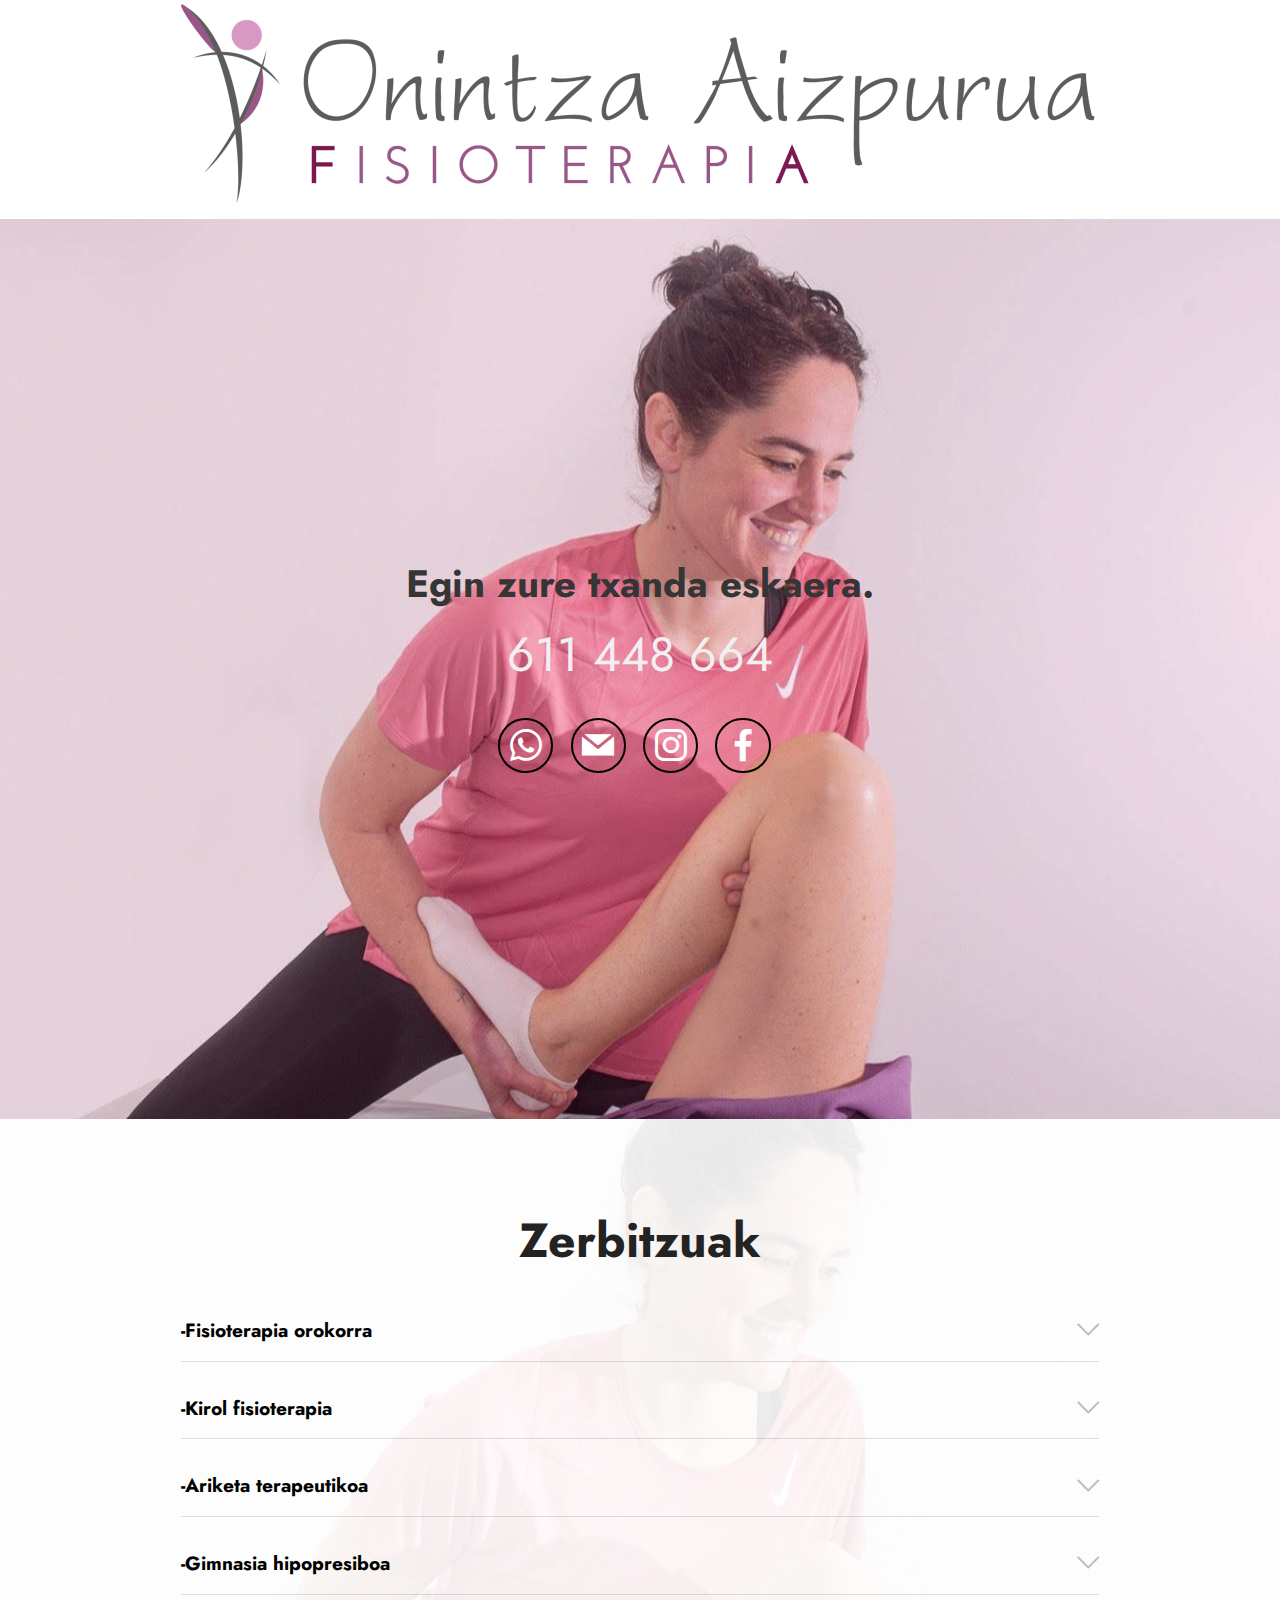
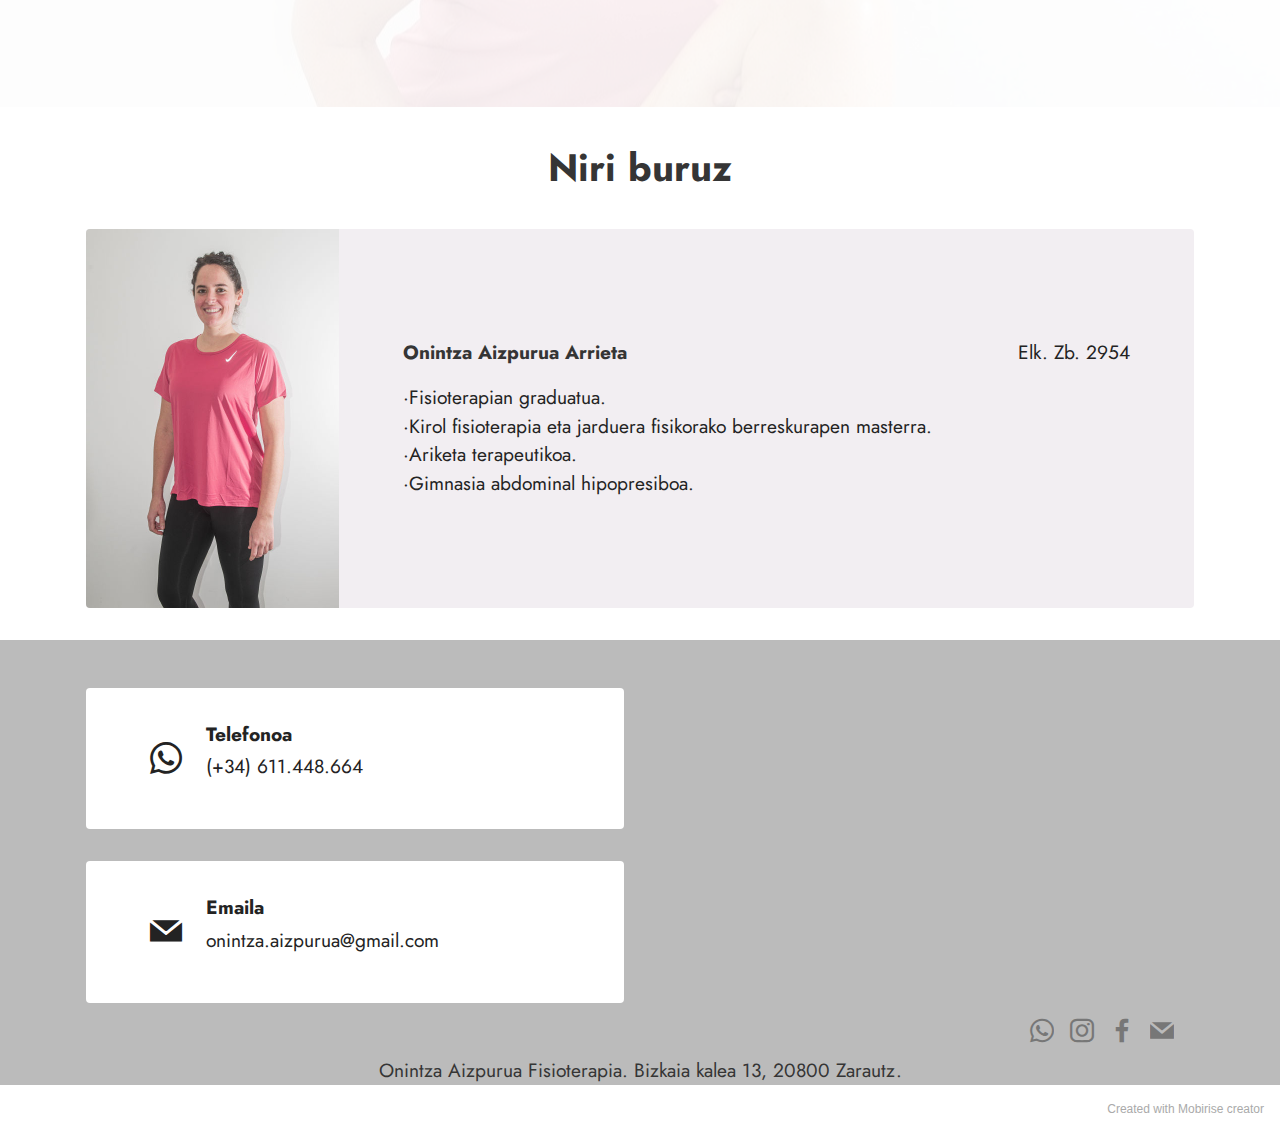
==== commit ada95a4d: "create github pages" ====
--- a/index.html
+++ b/index.html
@@ -54,7 +54,7 @@
     <div class="align-center container">
         <div class="row justify-content-center">
             <div class="col-12 col-lg-8">
-                <h1 class="mbr-section-title mbr-fonts-style mb-3 display-2"><strong>Egin zure txanda eskaera telefonoz edo email bidez.</strong></h1>
+                <h1 class="mbr-section-title mbr-fonts-style mb-3 display-5"><strong>Egin zure txanda eskaera.</strong></h1>
                 <h2 class="mbr-section-subtitle mbr-fonts-style mb-3 display-2">611 448 664</h2>
                 
                 
@@ -104,7 +104,7 @@
                     <div class="card mb-3">
                         <div class="card-header" role="tab" id="headingOne">
                             <a role="button" class="panel-title collapsed" data-toggle="collapse" data-bs-toggle="collapse" data-core="" href="#collapse1_2" aria-expanded="false" aria-controls="collapse1">
-                                <h6 class="panel-title-edit mbr-fonts-style mb-0 display-7"><strong>-Fisioterapia</strong></h6>
+                                <h6 class="panel-title-edit mbr-fonts-style mb-0 display-7"><strong>-Fisioterapia orokorra</strong></h6>
                                 <span class="sign mbr-iconfont mbri-arrow-down"></span>
                             </a>
                         </div>
@@ -236,7 +236,7 @@
                 </div>
             </div>
             <div class="map-wrapper col-12 col-md-6">
-                <div class="google-map"><iframe frameborder="0" style="border:0" src="https://www.google.com/maps/embed/v1/place?key=AIzaSyDk89J4FSunMF33ruMVWJaJht_Ro0kvoXs&amp;q=Bizkaia Kalea, 13, 20800 Zarautz, Gipuzkoa" allowfullscreen=""></iframe></div>
+                <div class="google-map"><iframe frameborder="0" style="border:0" src="https://www.google.com/maps/embed/v1/place?key=AIzaSyCZI5F_k6S1k46ujh0SNrapM89f7mJxd30&amp;q=Bizkaia Kalea, 13, 20800 Zarautz, Gipuzkoa" allowfullscreen=""></iframe></div>
             </div>
         </div>
     </div>
@@ -283,7 +283,7 @@
             </div>
         </div>
     </div>
-</section><section style="background-color: #fff; font-family: -apple-system, BlinkMacSystemFont, 'Segoe UI', 'Roboto', 'Helvetica Neue', Arial, sans-serif; color:#aaa; font-size:12px; padding: 0; align-items: center; display: flex;"><a href="https://mobirise.site/i" style="flex: 1 1; height: 3rem; padding-left: 1rem;"></a><p style="flex: 0 0 auto; margin:0; padding-right:1rem;"><a href="https://mobirise.site/c" style="color:#aaa;">This</a> web page was built with Mobirise</p></section><script src="assets/bootstrap/js/bootstrap.bundle.min.js"></script>  <script src="assets/smoothscroll/smooth-scroll.js"></script>  <script src="assets/ytplayer/index.js"></script>  <script src="assets/mbr-switch-arrow/mbr-switch-arrow.js"></script>  <script src="assets/theme/js/script.js"></script>  
+</section><section style="background-color: #fff; font-family: -apple-system, BlinkMacSystemFont, 'Segoe UI', 'Roboto', 'Helvetica Neue', Arial, sans-serif; color:#aaa; font-size:12px; padding: 0; align-items: center; display: flex;"><a href="https://mobirise.site/p" style="flex: 1 1; height: 3rem; padding-left: 1rem;"></a><p style="flex: 0 0 auto; margin:0; padding-right:1rem;"><a href="https://mobirise.site/i" style="color:#aaa;">Created with Mobirise</a> creator</p></section><script src="assets/bootstrap/js/bootstrap.bundle.min.js"></script>  <script src="assets/smoothscroll/smooth-scroll.js"></script>  <script src="assets/ytplayer/index.js"></script>  <script src="assets/mbr-switch-arrow/mbr-switch-arrow.js"></script>  <script src="assets/theme/js/script.js"></script>  
   
   
 </body>
--- a/assets/mobirise/css/mbr-additional.css
+++ b/assets/mobirise/css/mbr-additional.css
@@ -27,11 +27,11 @@
 }
 .display-5 {
   font-family: 'Jost', sans-serif;
-  font-size: 2.2rem;
+  font-size: 2.4rem;
   line-height: 1.5;
 }
 .display-5 > .mbr-iconfont {
-  font-size: 2.75rem;
+  font-size: 3rem;
 }
 .display-7 {
   font-family: 'Jost', sans-serif;
@@ -68,9 +68,9 @@
     line-height: calc( 1.4 * (1.0350000000000001rem + (1.1 - 1.0350000000000001) * ((100vw - 20rem) / (48 - 20))));
   }
   .display-5 {
-    font-size: 1.76rem;
-    font-size: calc( 1.42rem + (2.2 - 1.42) * ((100vw - 20rem) / (48 - 20)));
-    line-height: calc( 1.4 * (1.42rem + (2.2 - 1.42) * ((100vw - 20rem) / (48 - 20))));
+    font-size: 1.92rem;
+    font-size: calc( 1.49rem + (2.4 - 1.49) * ((100vw - 20rem) / (48 - 20)));
+    line-height: calc( 1.4 * (1.49rem + (2.4 - 1.49) * ((100vw - 20rem) / (48 - 20))));
   }
   .display-7 {
     font-size: 0.96rem;
@@ -742,7 +742,7 @@
   color: #ffffff;
 }
 .cid-sRzWV6SbQn .mbr-section-title {
-  color: #ffffff;
+  color: #353535;
 }
 .cid-sRzWV6SbQn .mbr-text,
 .cid-sRzWV6SbQn .mbr-section-btn,
@@ -750,7 +750,7 @@
   color: #ffffff;
 }
 .cid-sRzWV6SbQn .mbr-section-subtitle {
-  color: #ffffff;
+  color: #f2eef2;
 }
 .cid-sYfm3Kaya1 {
   padding-top: 6rem;
--- a/assets/mobirise/css/mbr-additional.css
+++ b/assets/mobirise/css/mbr-additional.css
@@ -27,11 +27,11 @@
 }
 .display-5 {
   font-family: 'Jost', sans-serif;
-  font-size: 2.2rem;
+  font-size: 2.4rem;
   line-height: 1.5;
 }
 .display-5 > .mbr-iconfont {
-  font-size: 2.75rem;
+  font-size: 3rem;
 }
 .display-7 {
   font-family: 'Jost', sans-serif;
@@ -68,9 +68,9 @@
     line-height: calc( 1.4 * (1.0350000000000001rem + (1.1 - 1.0350000000000001) * ((100vw - 20rem) / (48 - 20))));
   }
   .display-5 {
-    font-size: 1.76rem;
-    font-size: calc( 1.42rem + (2.2 - 1.42) * ((100vw - 20rem) / (48 - 20)));
-    line-height: calc( 1.4 * (1.42rem + (2.2 - 1.42) * ((100vw - 20rem) / (48 - 20))));
+    font-size: 1.92rem;
+    font-size: calc( 1.49rem + (2.4 - 1.49) * ((100vw - 20rem) / (48 - 20)));
+    line-height: calc( 1.4 * (1.49rem + (2.4 - 1.49) * ((100vw - 20rem) / (48 - 20))));
   }
   .display-7 {
     font-size: 0.96rem;
@@ -742,7 +742,7 @@
   color: #ffffff;
 }
 .cid-sRzWV6SbQn .mbr-section-title {
-  color: #ffffff;
+  color: #353535;
 }
 .cid-sRzWV6SbQn .mbr-text,
 .cid-sRzWV6SbQn .mbr-section-btn,
@@ -750,7 +750,7 @@
   color: #ffffff;
 }
 .cid-sRzWV6SbQn .mbr-section-subtitle {
-  color: #ffffff;
+  color: #f2eef2;
 }
 .cid-sYfm3Kaya1 {
   padding-top: 6rem;
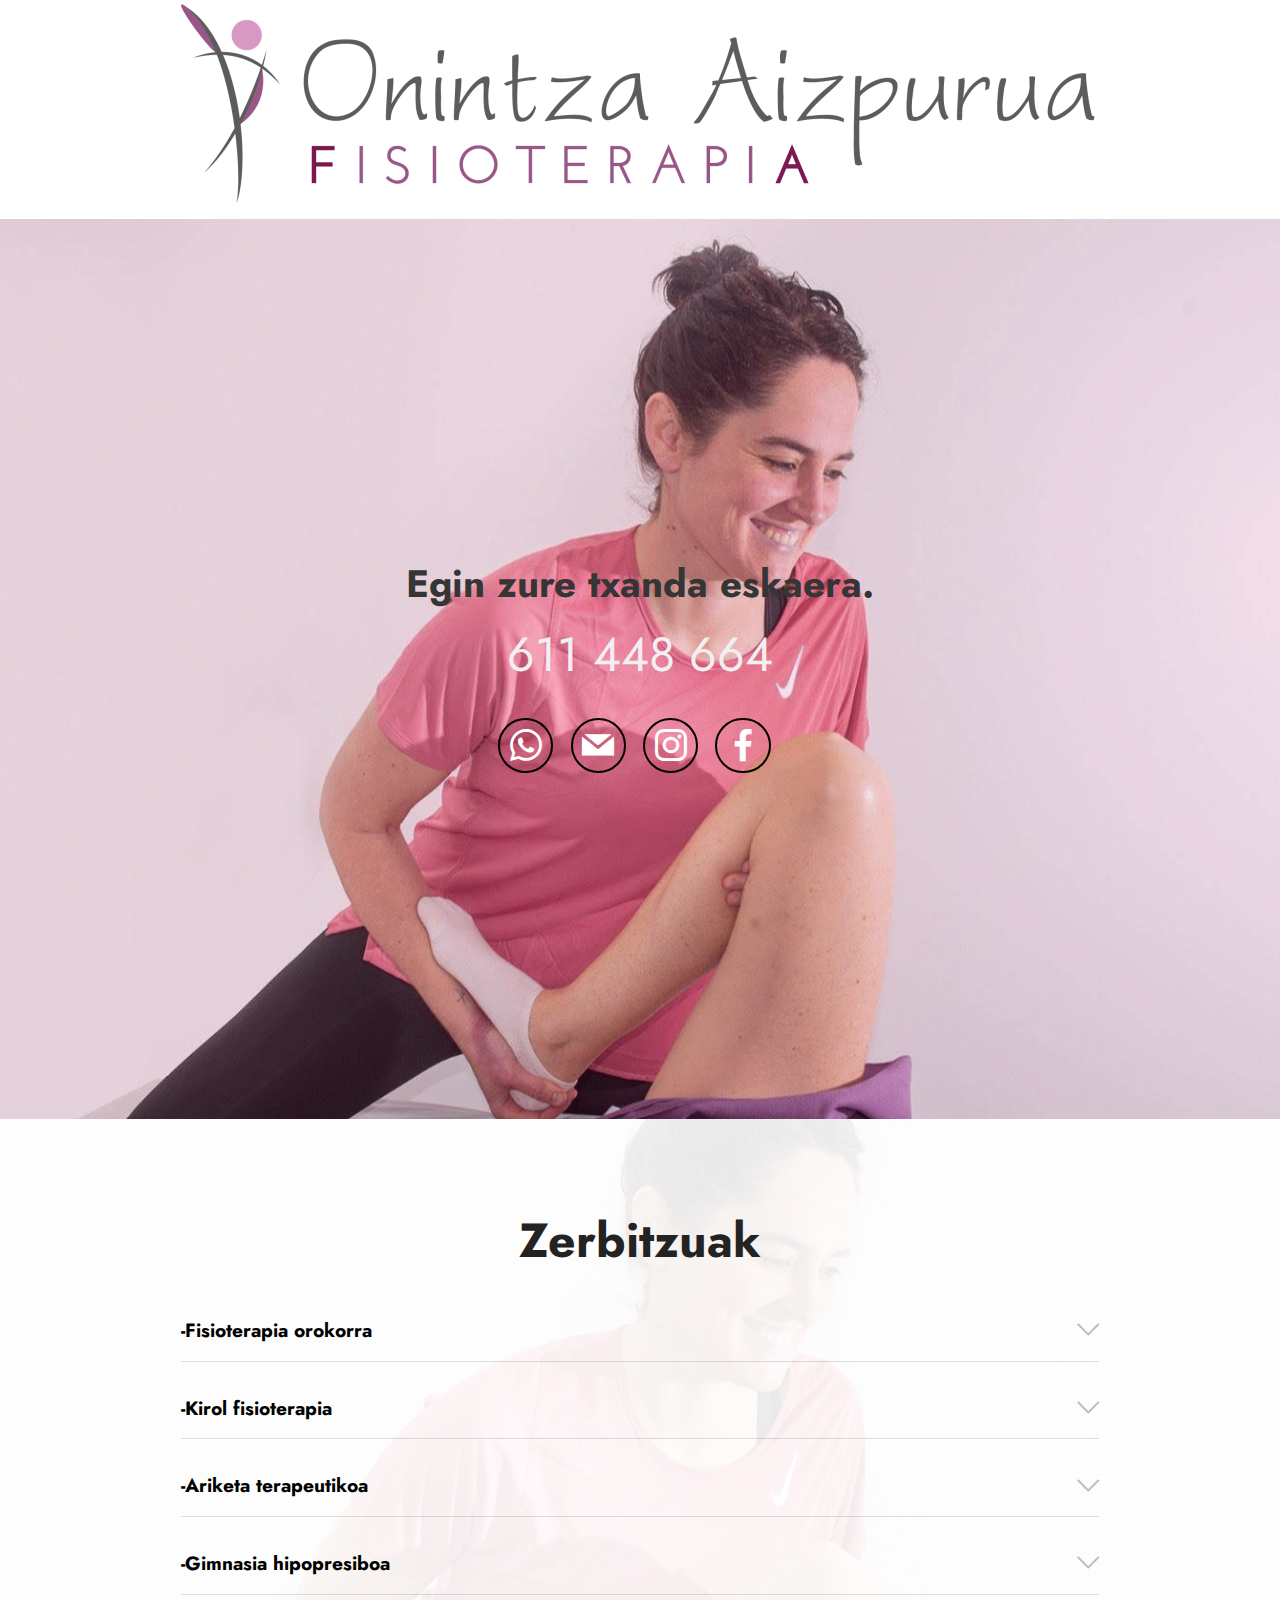
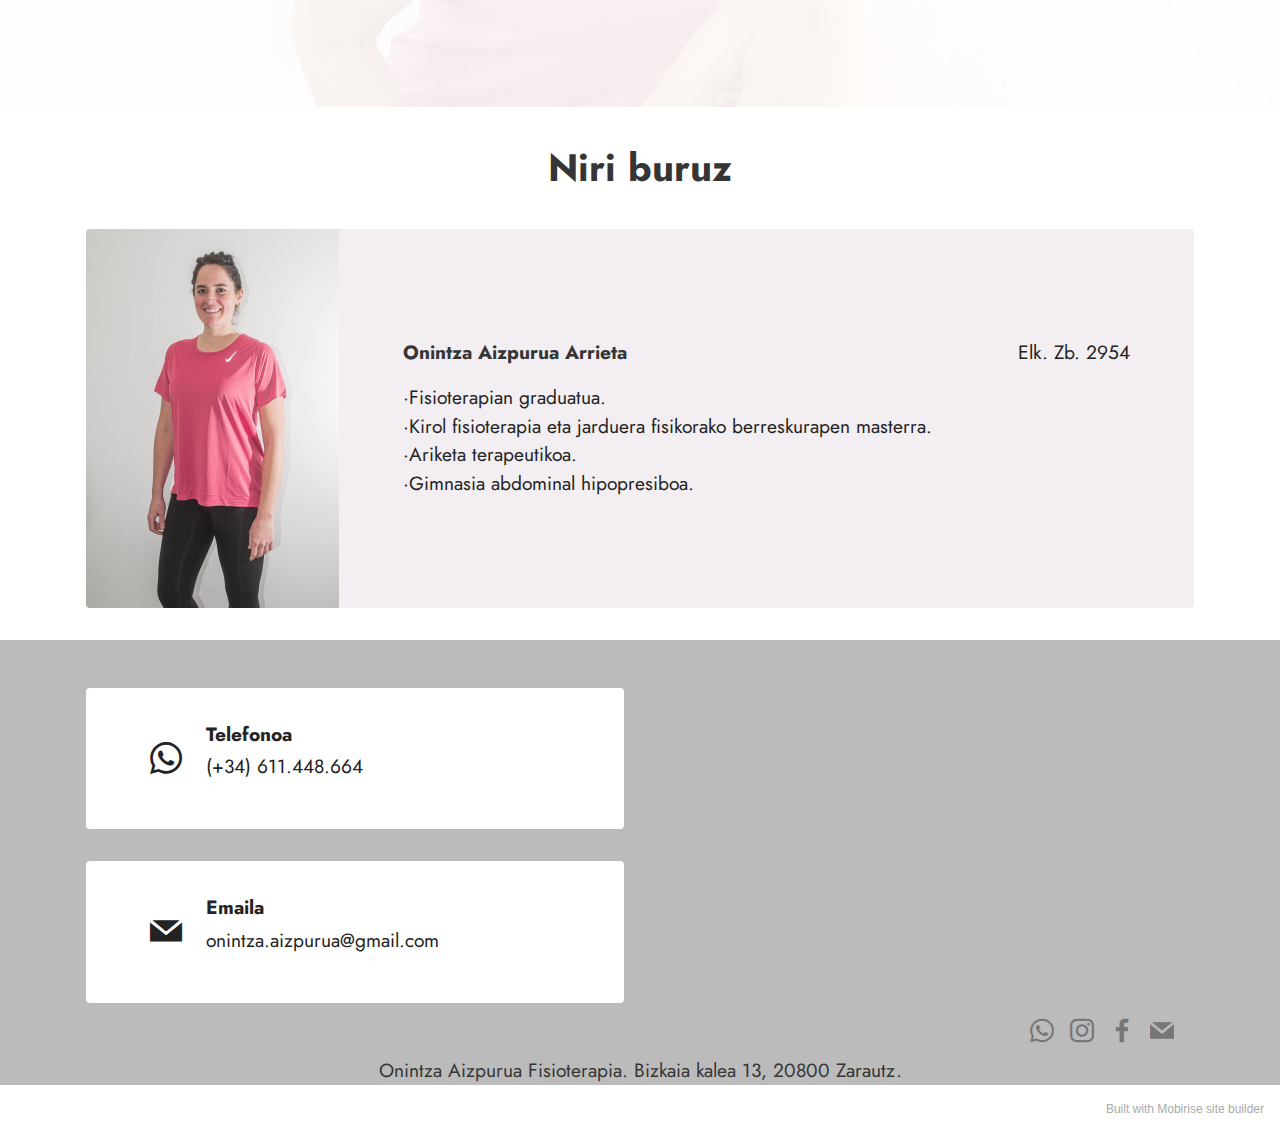
==== commit f0c0a468: "create github pages" ====
--- a/index.html
+++ b/index.html
@@ -27,6 +27,20 @@
   
 </head>
 <body>
+
+<!-- Analytics -->
+<!-- Global site tag (gtag.js) - Google Analytics -->
+<script async src="https://www.googletagmanager.com/gtag/js?id=G-5HDTBXVD8T"></script>
+<script>
+  window.dataLayer = window.dataLayer || [];
+  function gtag(){dataLayer.push(arguments);}
+  gtag('js', new Date());
+
+  gtag('config', 'G-5HDTBXVD8T');
+</script>
+<!-- /Analytics -->
+
+
   
   <section data-bs-version="5.1" class="image3 cid-sRA9cv440A" id="image3-1h">
     
@@ -236,7 +250,7 @@
                 </div>
             </div>
             <div class="map-wrapper col-12 col-md-6">
-                <div class="google-map"><iframe frameborder="0" style="border:0" src="https://www.google.com/maps/embed/v1/place?key=AIzaSyCZI5F_k6S1k46ujh0SNrapM89f7mJxd30&amp;q=Bizkaia Kalea, 13, 20800 Zarautz, Gipuzkoa" allowfullscreen=""></iframe></div>
+                <div class="google-map"><iframe frameborder="0" style="border:0" src="https://www.google.com/maps/embed/v1/place?key=AIzaSyCNveGQ9bfpKFwWzQLLftrR9hNiHwdqQG8&amp;q=Bizkaia Kalea, 13, 20800 Zarautz, Gipuzkoa" allowfullscreen=""></iframe></div>
             </div>
         </div>
     </div>
@@ -283,7 +297,7 @@
             </div>
         </div>
     </div>
-</section><section style="background-color: #fff; font-family: -apple-system, BlinkMacSystemFont, 'Segoe UI', 'Roboto', 'Helvetica Neue', Arial, sans-serif; color:#aaa; font-size:12px; padding: 0; align-items: center; display: flex;"><a href="https://mobirise.site/p" style="flex: 1 1; height: 3rem; padding-left: 1rem;"></a><p style="flex: 0 0 auto; margin:0; padding-right:1rem;"><a href="https://mobirise.site/i" style="color:#aaa;">Created with Mobirise</a> creator</p></section><script src="assets/bootstrap/js/bootstrap.bundle.min.js"></script>  <script src="assets/smoothscroll/smooth-scroll.js"></script>  <script src="assets/ytplayer/index.js"></script>  <script src="assets/mbr-switch-arrow/mbr-switch-arrow.js"></script>  <script src="assets/theme/js/script.js"></script>  
+</section><section style="background-color: #fff; font-family: -apple-system, BlinkMacSystemFont, 'Segoe UI', 'Roboto', 'Helvetica Neue', Arial, sans-serif; color:#aaa; font-size:12px; padding: 0; align-items: center; display: flex;"><a href="https://mobirise.site/p" style="flex: 1 1; height: 3rem; padding-left: 1rem;"></a><p style="flex: 0 0 auto; margin:0; padding-right:1rem;"><a href="https://mobirise.site/i" style="color:#aaa;">Built with Mobirise</a> site builder</p></section><script src="assets/bootstrap/js/bootstrap.bundle.min.js"></script>  <script src="assets/smoothscroll/smooth-scroll.js"></script>  <script src="assets/ytplayer/index.js"></script>  <script src="assets/mbr-switch-arrow/mbr-switch-arrow.js"></script>  <script src="assets/theme/js/script.js"></script>  
   
   
 </body>
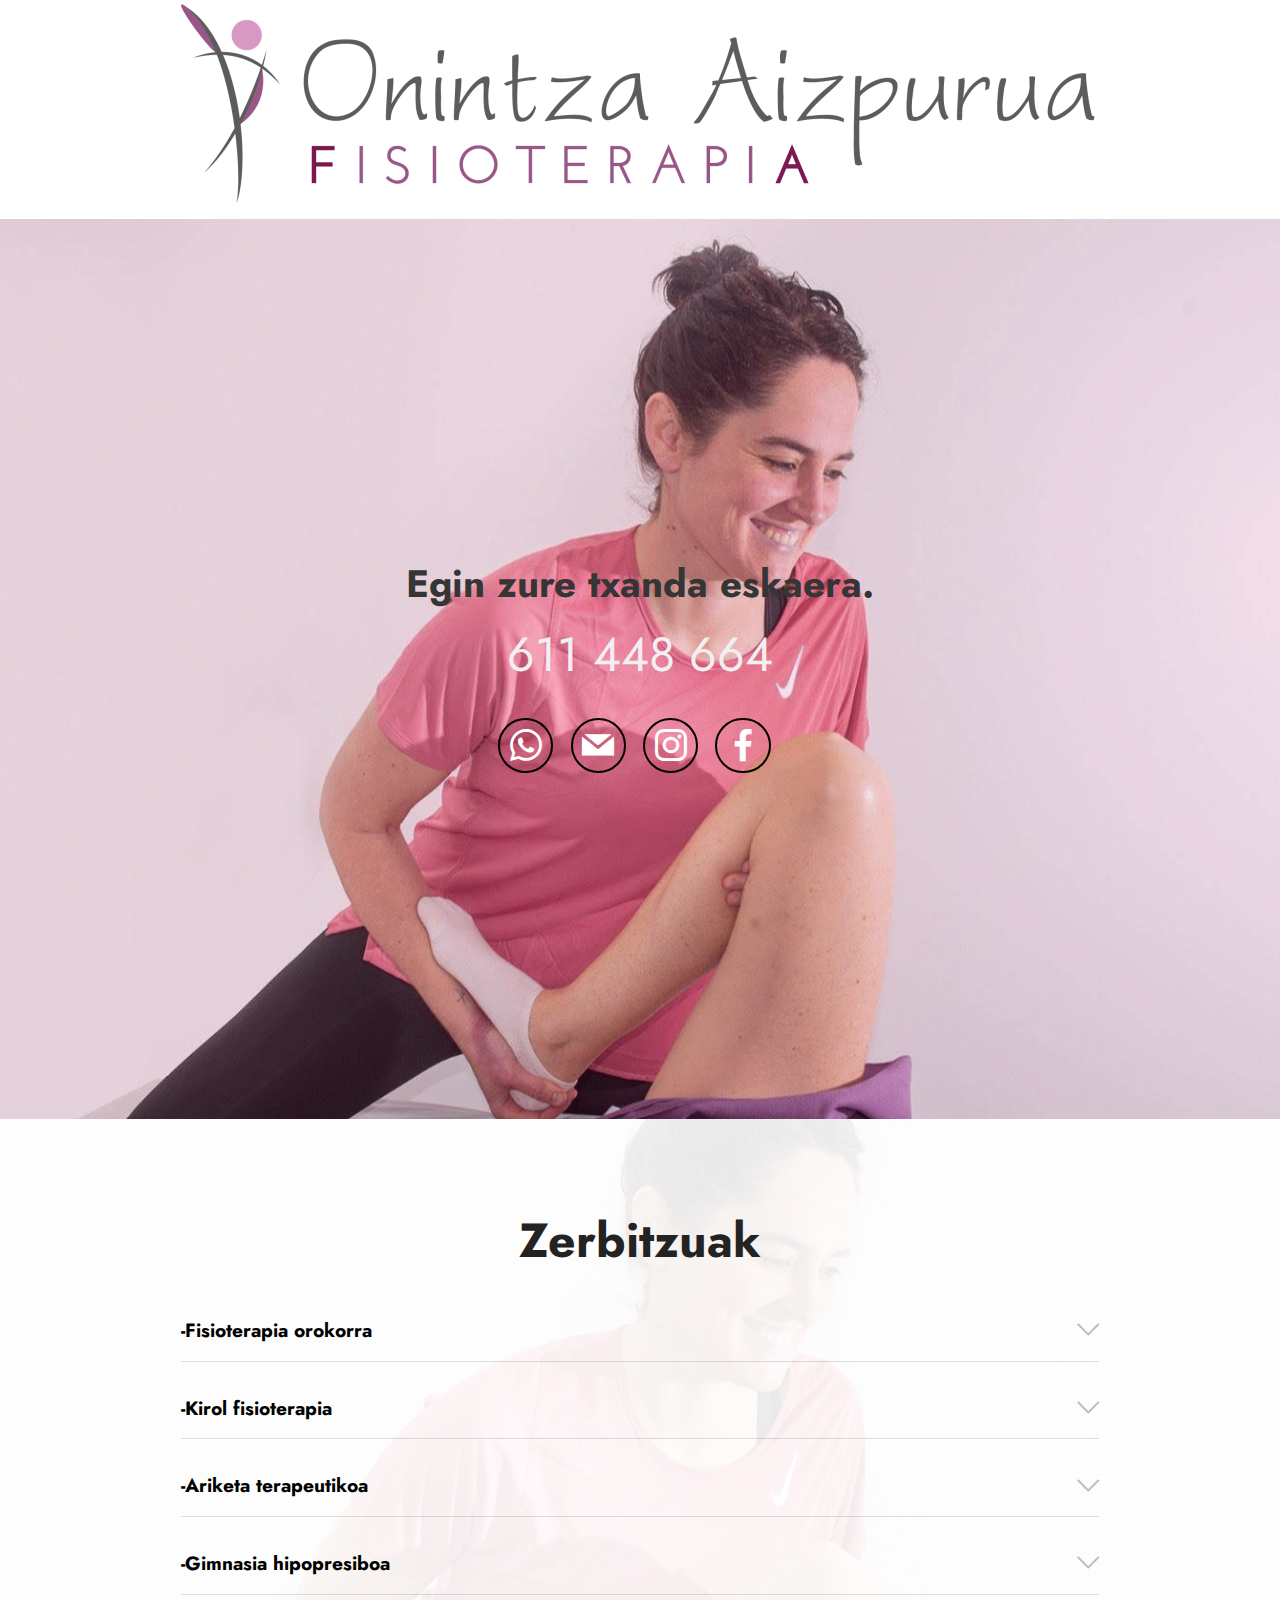
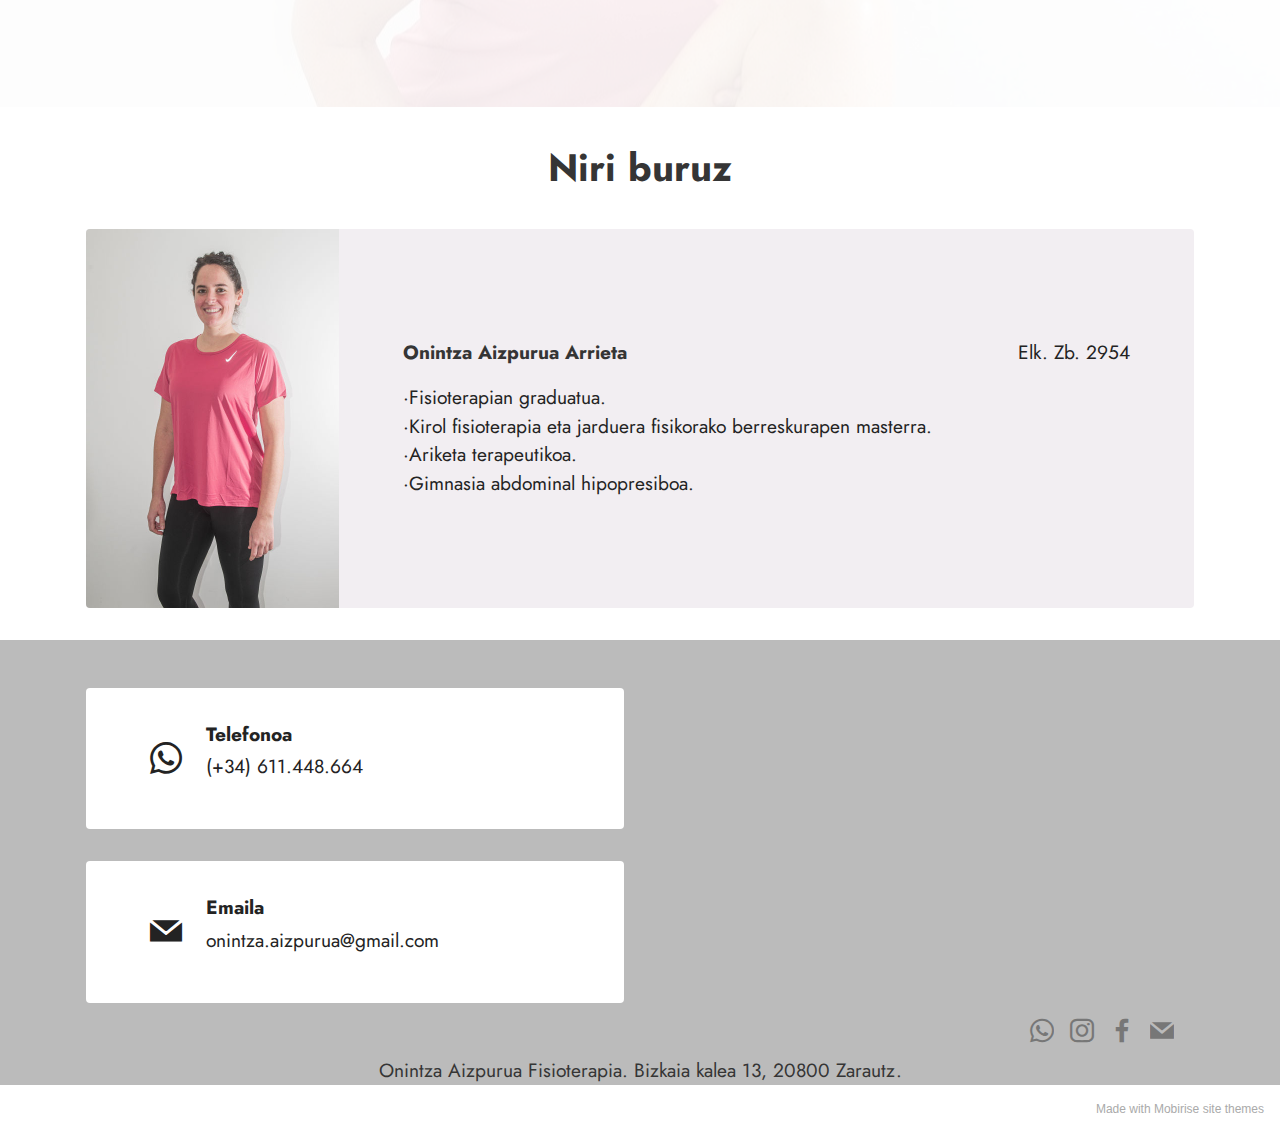
==== commit 89675617: "create github pages" ====
--- a/index.html
+++ b/index.html
@@ -7,10 +7,10 @@
   <meta name="generator" content="Mobirise v5.5.2, mobirise.com">
   <meta name="viewport" content="width=device-width, initial-scale=1, minimum-scale=1">
   <link rel="shortcut icon" href="assets/images/onintza-ikonoa-grisa-128x128.png" type="image/x-icon">
-  <meta name="description" content="">
-  
-  
-  <title>Onintza Aizpurua Fisioterapia</title>
+  <meta name="description" content="Fisioterapia zentroa Zarauzko erdigunean | Centro de fisioterapia en el casco viejo de Zarauz | Physiotherapy center in Zarautz.">
+  
+  
+  <title>Onintza Aizpurua Fisioterapia Zarautz</title>
   <link rel="stylesheet" href="assets/web/assets/mobirise-icons2/mobirise2.css">
   <link rel="stylesheet" href="assets/web/assets/mobirise-icons/mobirise-icons.css">
   <link rel="stylesheet" href="assets/bootstrap/css/bootstrap.min.css">
@@ -297,7 +297,7 @@
             </div>
         </div>
     </div>
-</section><section style="background-color: #fff; font-family: -apple-system, BlinkMacSystemFont, 'Segoe UI', 'Roboto', 'Helvetica Neue', Arial, sans-serif; color:#aaa; font-size:12px; padding: 0; align-items: center; display: flex;"><a href="https://mobirise.site/p" style="flex: 1 1; height: 3rem; padding-left: 1rem;"></a><p style="flex: 0 0 auto; margin:0; padding-right:1rem;"><a href="https://mobirise.site/i" style="color:#aaa;">Built with Mobirise</a> site builder</p></section><script src="assets/bootstrap/js/bootstrap.bundle.min.js"></script>  <script src="assets/smoothscroll/smooth-scroll.js"></script>  <script src="assets/ytplayer/index.js"></script>  <script src="assets/mbr-switch-arrow/mbr-switch-arrow.js"></script>  <script src="assets/theme/js/script.js"></script>  
+</section><section style="background-color: #fff; font-family: -apple-system, BlinkMacSystemFont, 'Segoe UI', 'Roboto', 'Helvetica Neue', Arial, sans-serif; color:#aaa; font-size:12px; padding: 0; align-items: center; display: flex;"><a href="https://mobirise.site/x" style="flex: 1 1; height: 3rem; padding-left: 1rem;"></a><p style="flex: 0 0 auto; margin:0; padding-right:1rem;">Made with <a href="https://mobirise.site/b" style="color:#aaa;">Mobirise</a> site themes</p></section><script src="assets/bootstrap/js/bootstrap.bundle.min.js"></script>  <script src="assets/smoothscroll/smooth-scroll.js"></script>  <script src="assets/ytplayer/index.js"></script>  <script src="assets/mbr-switch-arrow/mbr-switch-arrow.js"></script>  <script src="assets/theme/js/script.js"></script>  
   
   
 </body>
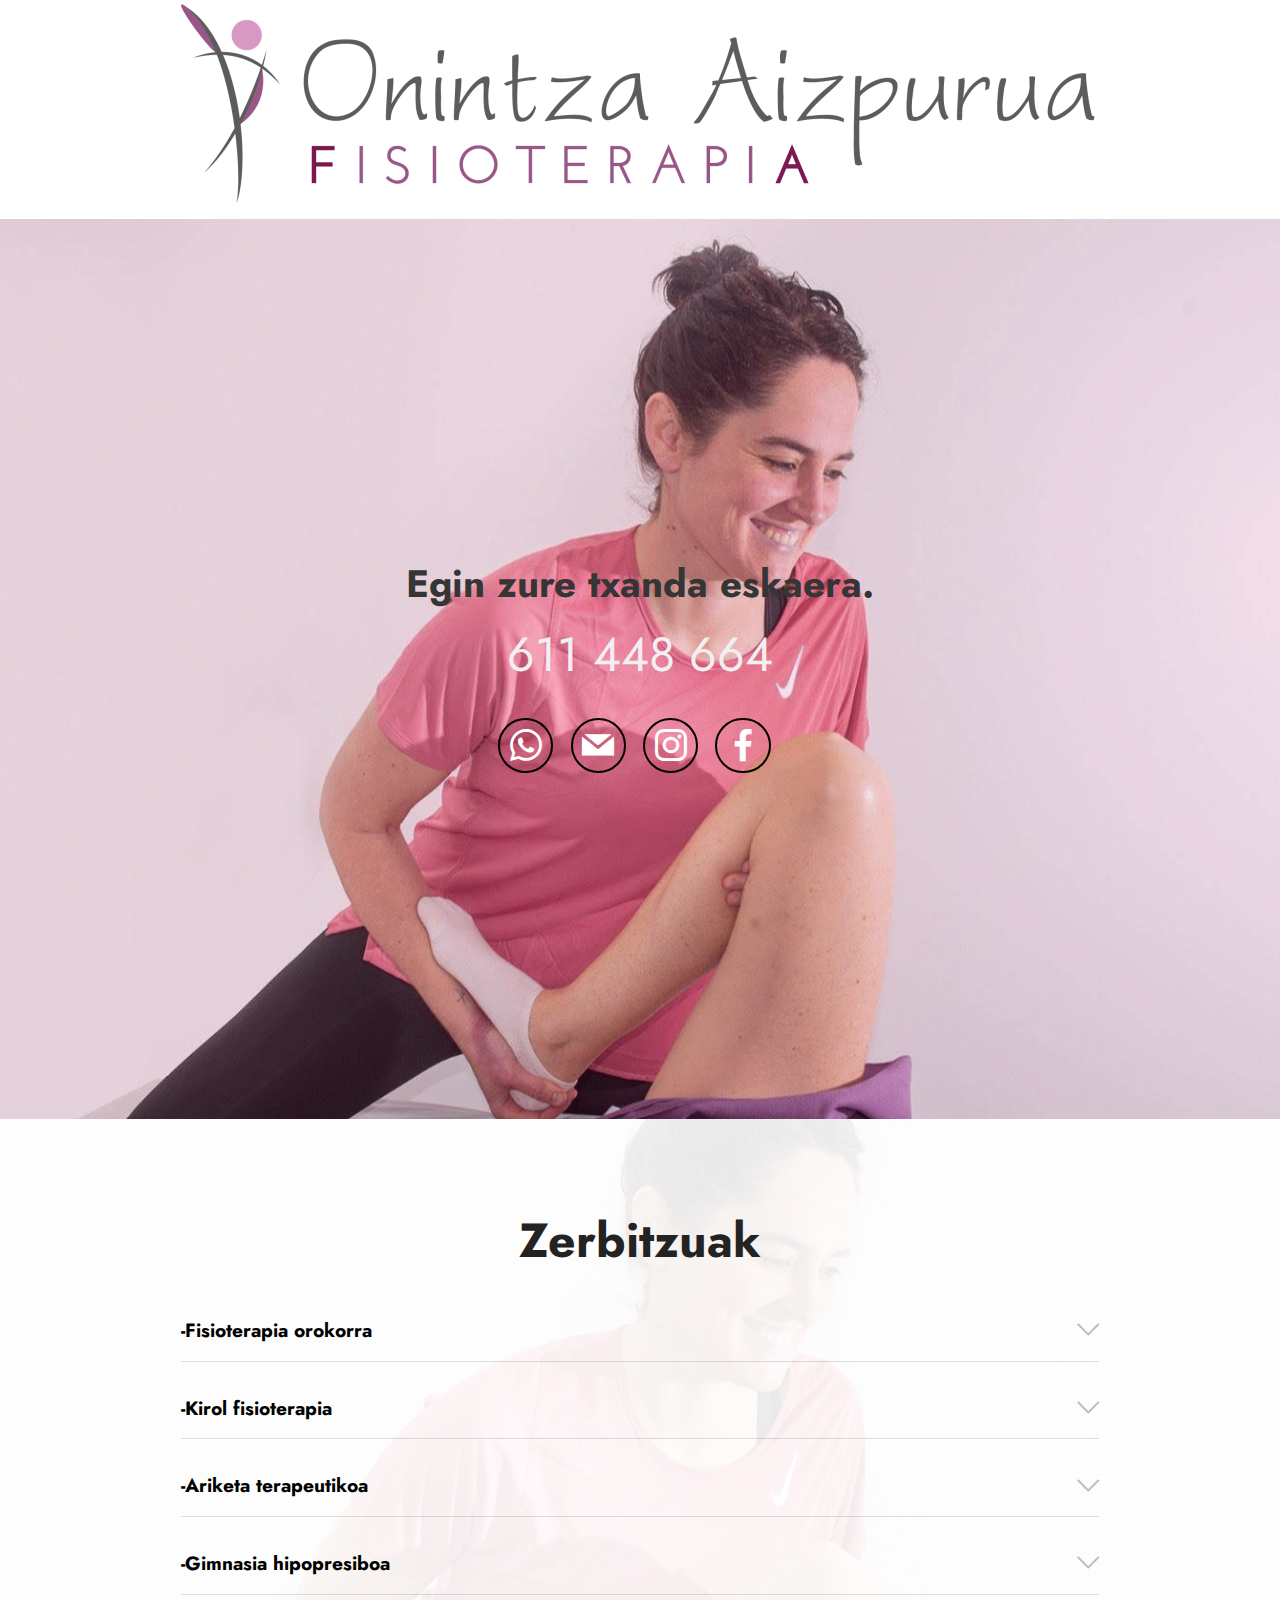
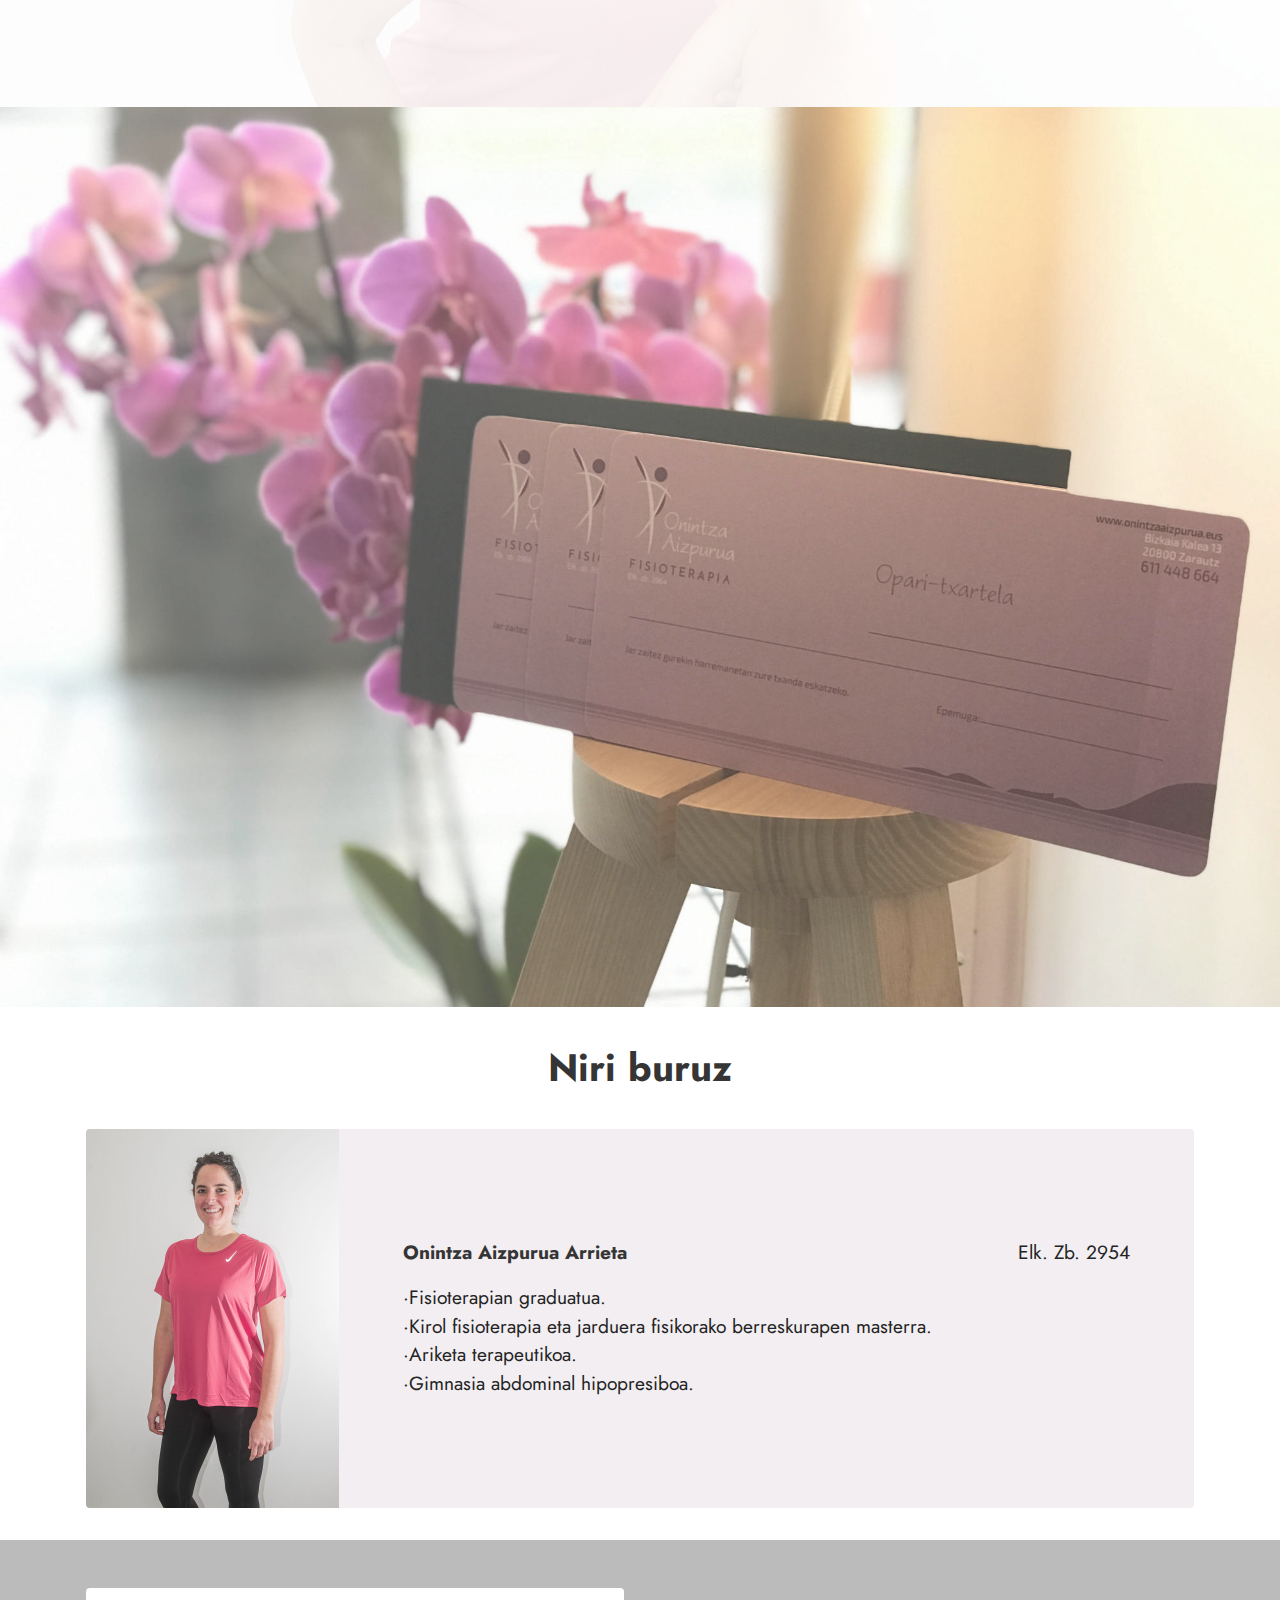
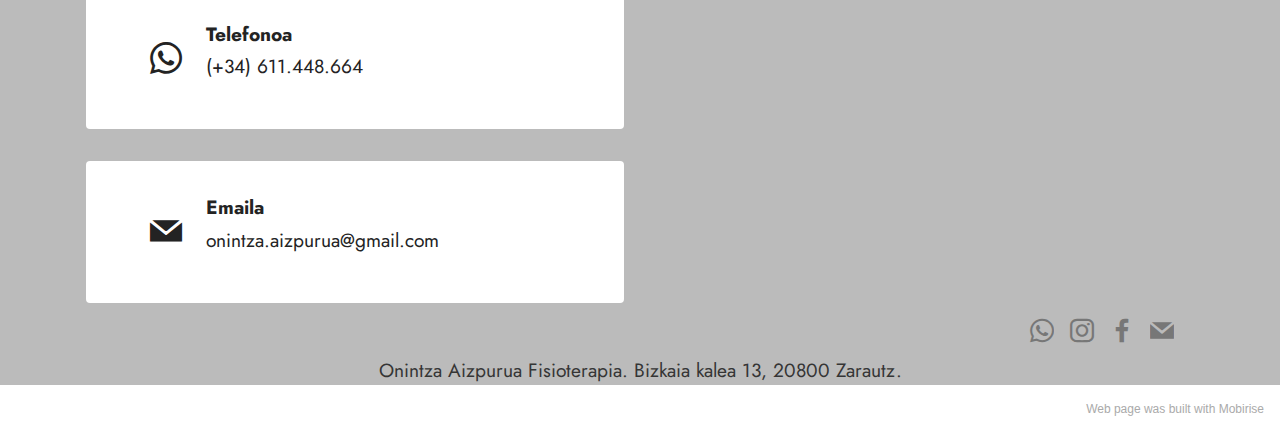
==== commit aadcb392: "create github pages" ====
--- a/index.html
+++ b/index.html
@@ -170,6 +170,24 @@
                     
                     
                 </div>
+            </div>
+        </div>
+    </div>
+</section>
+
+<section data-bs-version="5.1" class="header3 cid-t47BPeIr5A mbr-fullscreen" id="header3-21">
+
+    
+
+    <div class="mbr-overlay" style="opacity: 0.2; background-color: rgb(255, 255, 255);"></div>
+
+    <div class="align-center container">
+        <div class="row justify-content-end">
+            <div class="col-12 col-lg-6">
+                
+                
+                
+                
             </div>
         </div>
     </div>
@@ -297,7 +315,7 @@
             </div>
         </div>
     </div>
-</section><section style="background-color: #fff; font-family: -apple-system, BlinkMacSystemFont, 'Segoe UI', 'Roboto', 'Helvetica Neue', Arial, sans-serif; color:#aaa; font-size:12px; padding: 0; align-items: center; display: flex;"><a href="https://mobirise.site/x" style="flex: 1 1; height: 3rem; padding-left: 1rem;"></a><p style="flex: 0 0 auto; margin:0; padding-right:1rem;">Made with <a href="https://mobirise.site/b" style="color:#aaa;">Mobirise</a> site themes</p></section><script src="assets/bootstrap/js/bootstrap.bundle.min.js"></script>  <script src="assets/smoothscroll/smooth-scroll.js"></script>  <script src="assets/ytplayer/index.js"></script>  <script src="assets/mbr-switch-arrow/mbr-switch-arrow.js"></script>  <script src="assets/theme/js/script.js"></script>  
+</section><section style="background-color: #fff; font-family: -apple-system, BlinkMacSystemFont, 'Segoe UI', 'Roboto', 'Helvetica Neue', Arial, sans-serif; color:#aaa; font-size:12px; padding: 0; align-items: center; display: flex;"><a href="https://mobirise.site/n" style="flex: 1 1; height: 3rem; padding-left: 1rem;"></a><p style="flex: 0 0 auto; margin:0; padding-right:1rem;">Web page <a href="https://mobirise.site/f" style="color:#aaa;">was built</a> with Mobirise</p></section><script src="assets/bootstrap/js/bootstrap.bundle.min.js"></script>  <script src="assets/smoothscroll/smooth-scroll.js"></script>  <script src="assets/ytplayer/index.js"></script>  <script src="assets/mbr-switch-arrow/mbr-switch-arrow.js"></script>  <script src="assets/theme/js/script.js"></script>  
   
   
 </body>
--- a/assets/mobirise/css/mbr-additional.css
+++ b/assets/mobirise/css/mbr-additional.css
@@ -782,6 +782,13 @@
   background-color: transparent;
   margin-bottom: 0;
 }
+.cid-t47BPeIr5A {
+  background-image: url("../../../assets/images/img-5066-2000x1500.jpg");
+}
+.cid-t47BPeIr5A .mbr-section-title {
+  color: #ffffff;
+  text-align: right;
+}
 .cid-sRAqWLHN7c {
   padding-top: 2rem;
   padding-bottom: 2rem;
--- a/assets/mobirise/css/mbr-additional.css
+++ b/assets/mobirise/css/mbr-additional.css
@@ -782,6 +782,13 @@
   background-color: transparent;
   margin-bottom: 0;
 }
+.cid-t47BPeIr5A {
+  background-image: url("../../../assets/images/img-5066-2000x1500.jpg");
+}
+.cid-t47BPeIr5A .mbr-section-title {
+  color: #ffffff;
+  text-align: right;
+}
 .cid-sRAqWLHN7c {
   padding-top: 2rem;
   padding-bottom: 2rem;
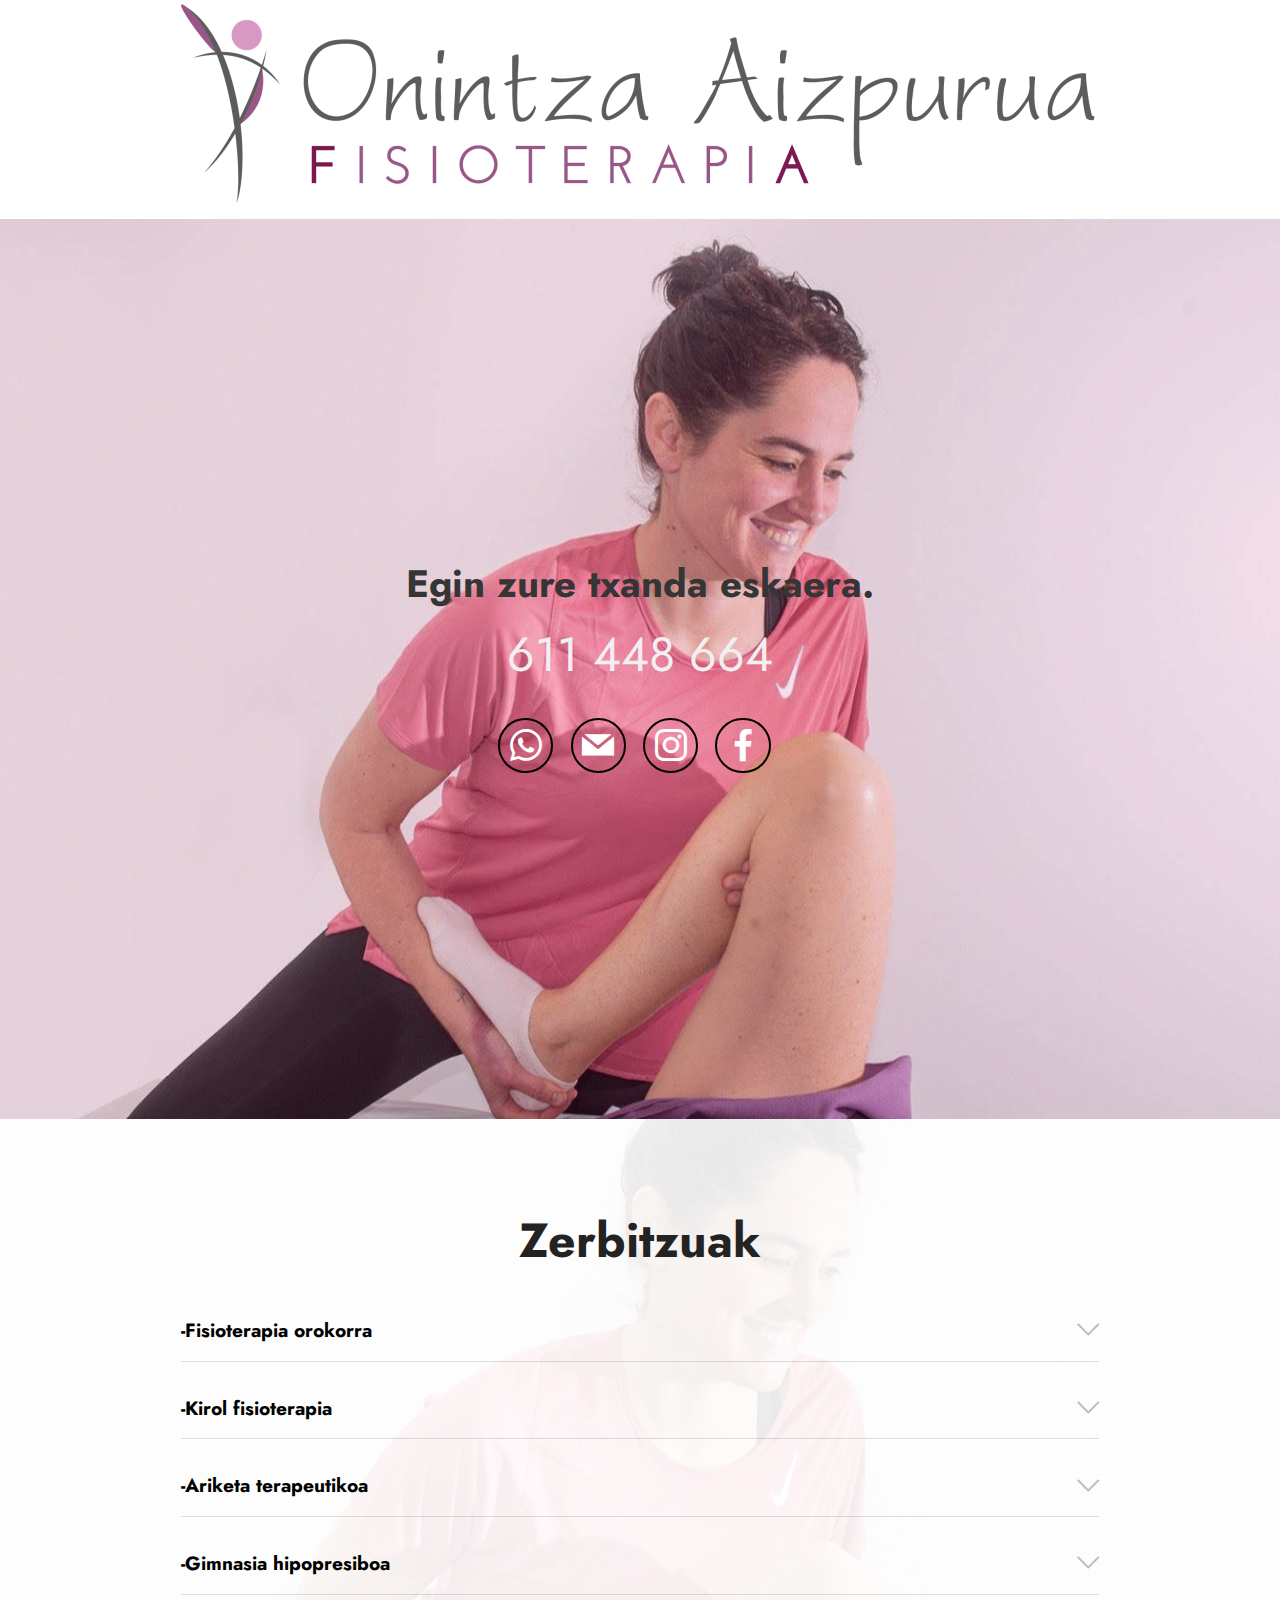
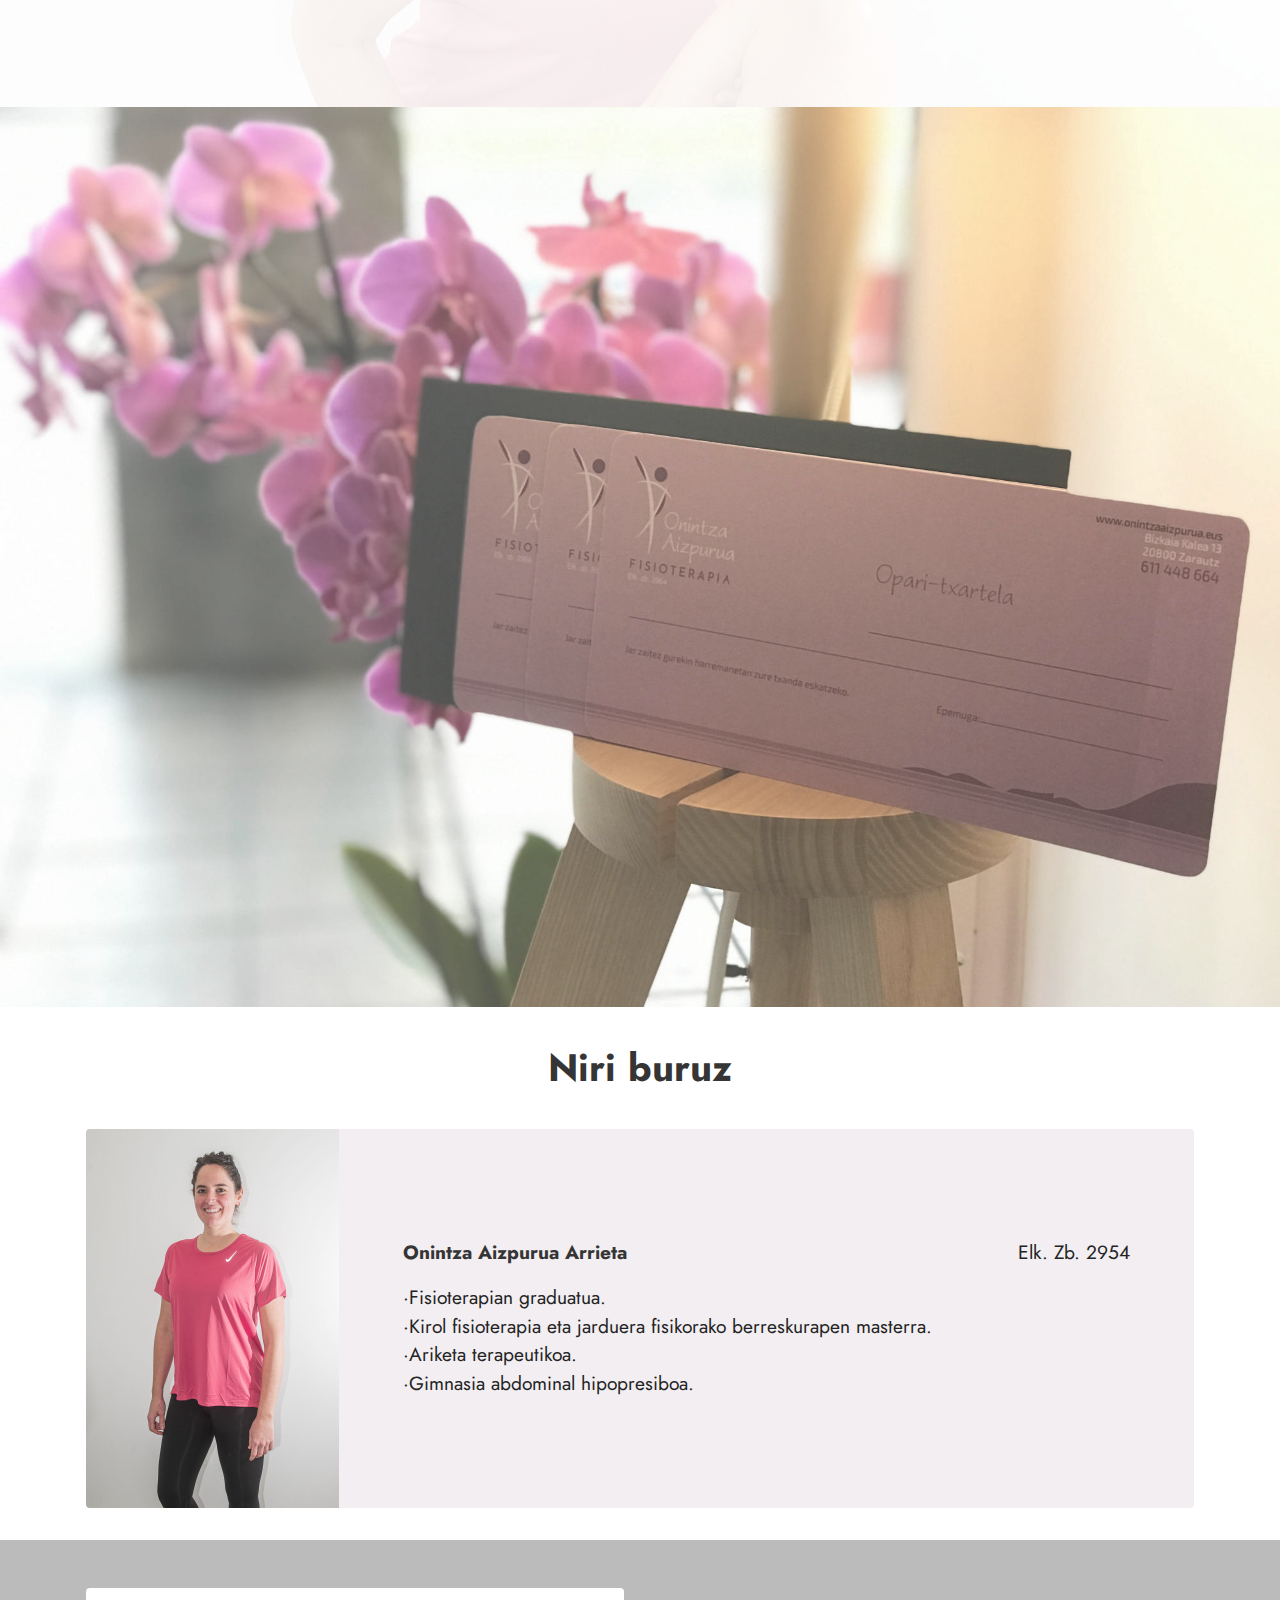
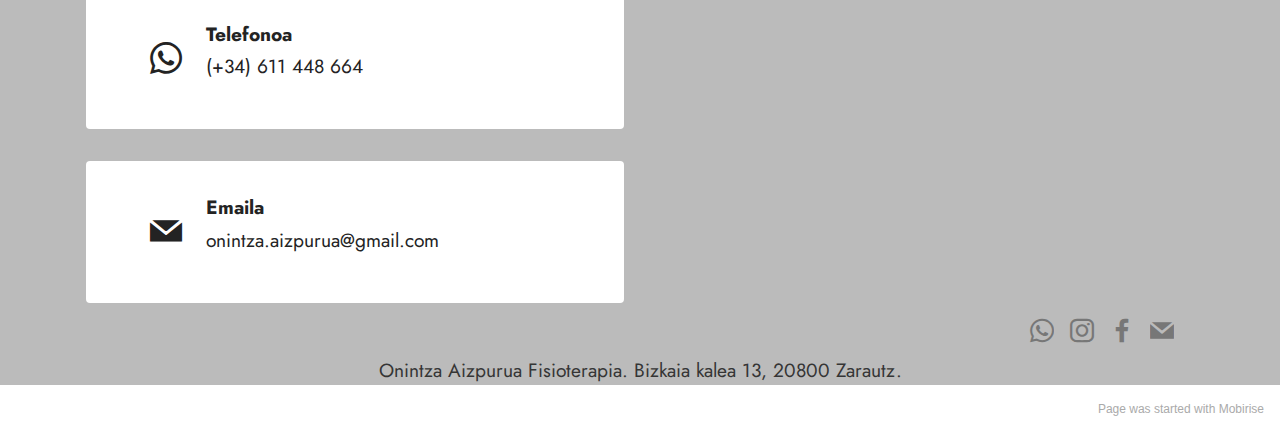
==== commit 7bed1f66: "create github pages" ====
--- a/index.html
+++ b/index.html
@@ -253,7 +253,7 @@
                     </div>
                     <div class="text-wrapper">
                         <h6 class="card-title mbr-fonts-style mb-1 display-7"><strong>Telefonoa</strong></h6>
-                        <p class="mbr-text mbr-fonts-style display-7">(+34) 611.448.664</p>
+                        <p class="mbr-text mbr-fonts-style display-7">(+34) 611 448 664</p>
                     </div>
                 </div>
                 <div class="card-wrapper">
@@ -268,7 +268,7 @@
                 </div>
             </div>
             <div class="map-wrapper col-12 col-md-6">
-                <div class="google-map"><iframe frameborder="0" style="border:0" src="https://www.google.com/maps/embed/v1/place?key=AIzaSyCNveGQ9bfpKFwWzQLLftrR9hNiHwdqQG8&amp;q=Bizkaia Kalea, 13, 20800 Zarautz, Gipuzkoa" allowfullscreen=""></iframe></div>
+                <div class="google-map"><iframe frameborder="0" style="border:0" src="https://www.google.com/maps/embed/v1/place?key=AIzaSyCZI5F_k6S1k46ujh0SNrapM89f7mJxd30&amp;q=Bizkaia Kalea, 13, 20800 Zarautz, Gipuzkoa" allowfullscreen=""></iframe></div>
             </div>
         </div>
     </div>
@@ -315,7 +315,7 @@
             </div>
         </div>
     </div>
-</section><section style="background-color: #fff; font-family: -apple-system, BlinkMacSystemFont, 'Segoe UI', 'Roboto', 'Helvetica Neue', Arial, sans-serif; color:#aaa; font-size:12px; padding: 0; align-items: center; display: flex;"><a href="https://mobirise.site/n" style="flex: 1 1; height: 3rem; padding-left: 1rem;"></a><p style="flex: 0 0 auto; margin:0; padding-right:1rem;">Web page <a href="https://mobirise.site/f" style="color:#aaa;">was built</a> with Mobirise</p></section><script src="assets/bootstrap/js/bootstrap.bundle.min.js"></script>  <script src="assets/smoothscroll/smooth-scroll.js"></script>  <script src="assets/ytplayer/index.js"></script>  <script src="assets/mbr-switch-arrow/mbr-switch-arrow.js"></script>  <script src="assets/theme/js/script.js"></script>  
+</section><section style="background-color: #fff; font-family: -apple-system, BlinkMacSystemFont, 'Segoe UI', 'Roboto', 'Helvetica Neue', Arial, sans-serif; color:#aaa; font-size:12px; padding: 0; align-items: center; display: flex;"><a href="https://mobirise.site/c" style="flex: 1 1; height: 3rem; padding-left: 1rem;"></a><p style="flex: 0 0 auto; margin:0; padding-right:1rem;">Page was <a href="https://mobirise.site/h" style="color:#aaa;">started with</a> Mobirise</p></section><script src="assets/bootstrap/js/bootstrap.bundle.min.js"></script>  <script src="assets/smoothscroll/smooth-scroll.js"></script>  <script src="assets/ytplayer/index.js"></script>  <script src="assets/mbr-switch-arrow/mbr-switch-arrow.js"></script>  <script src="assets/theme/js/script.js"></script>  
   
   
 </body>
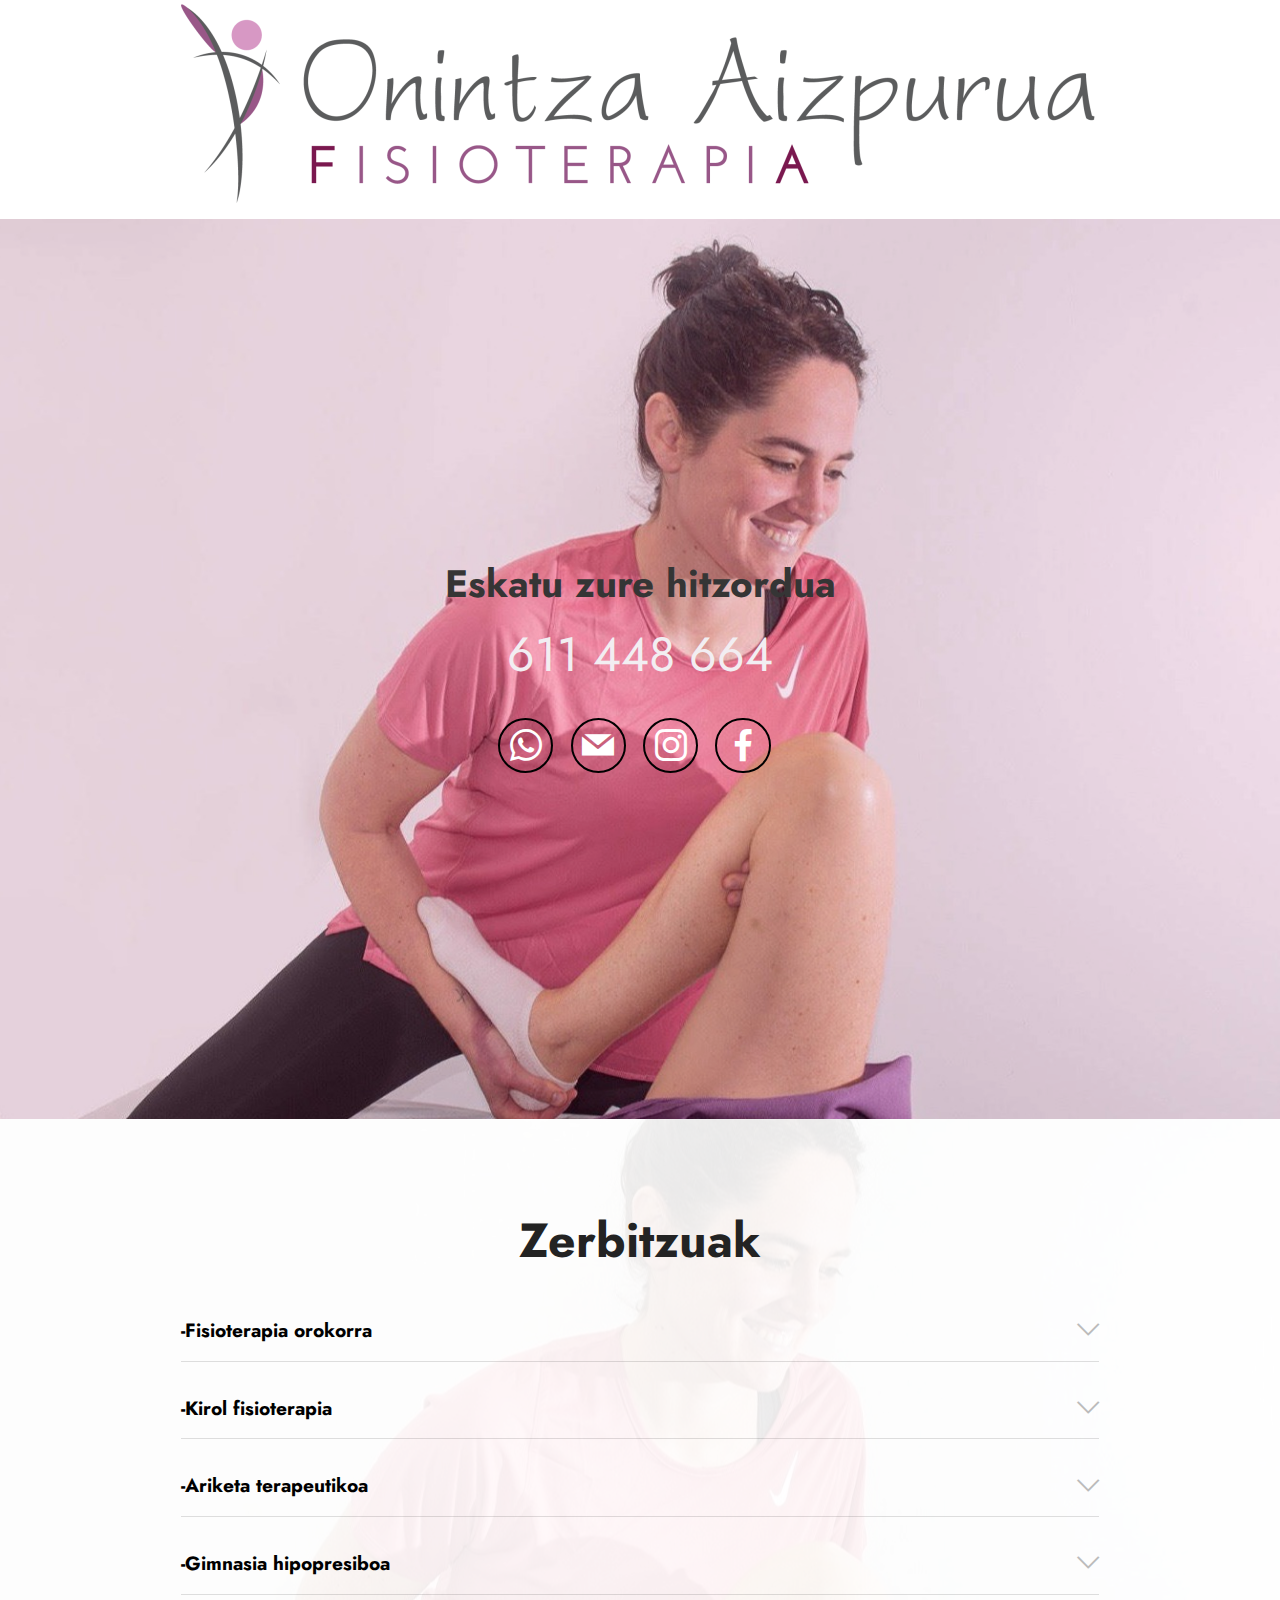
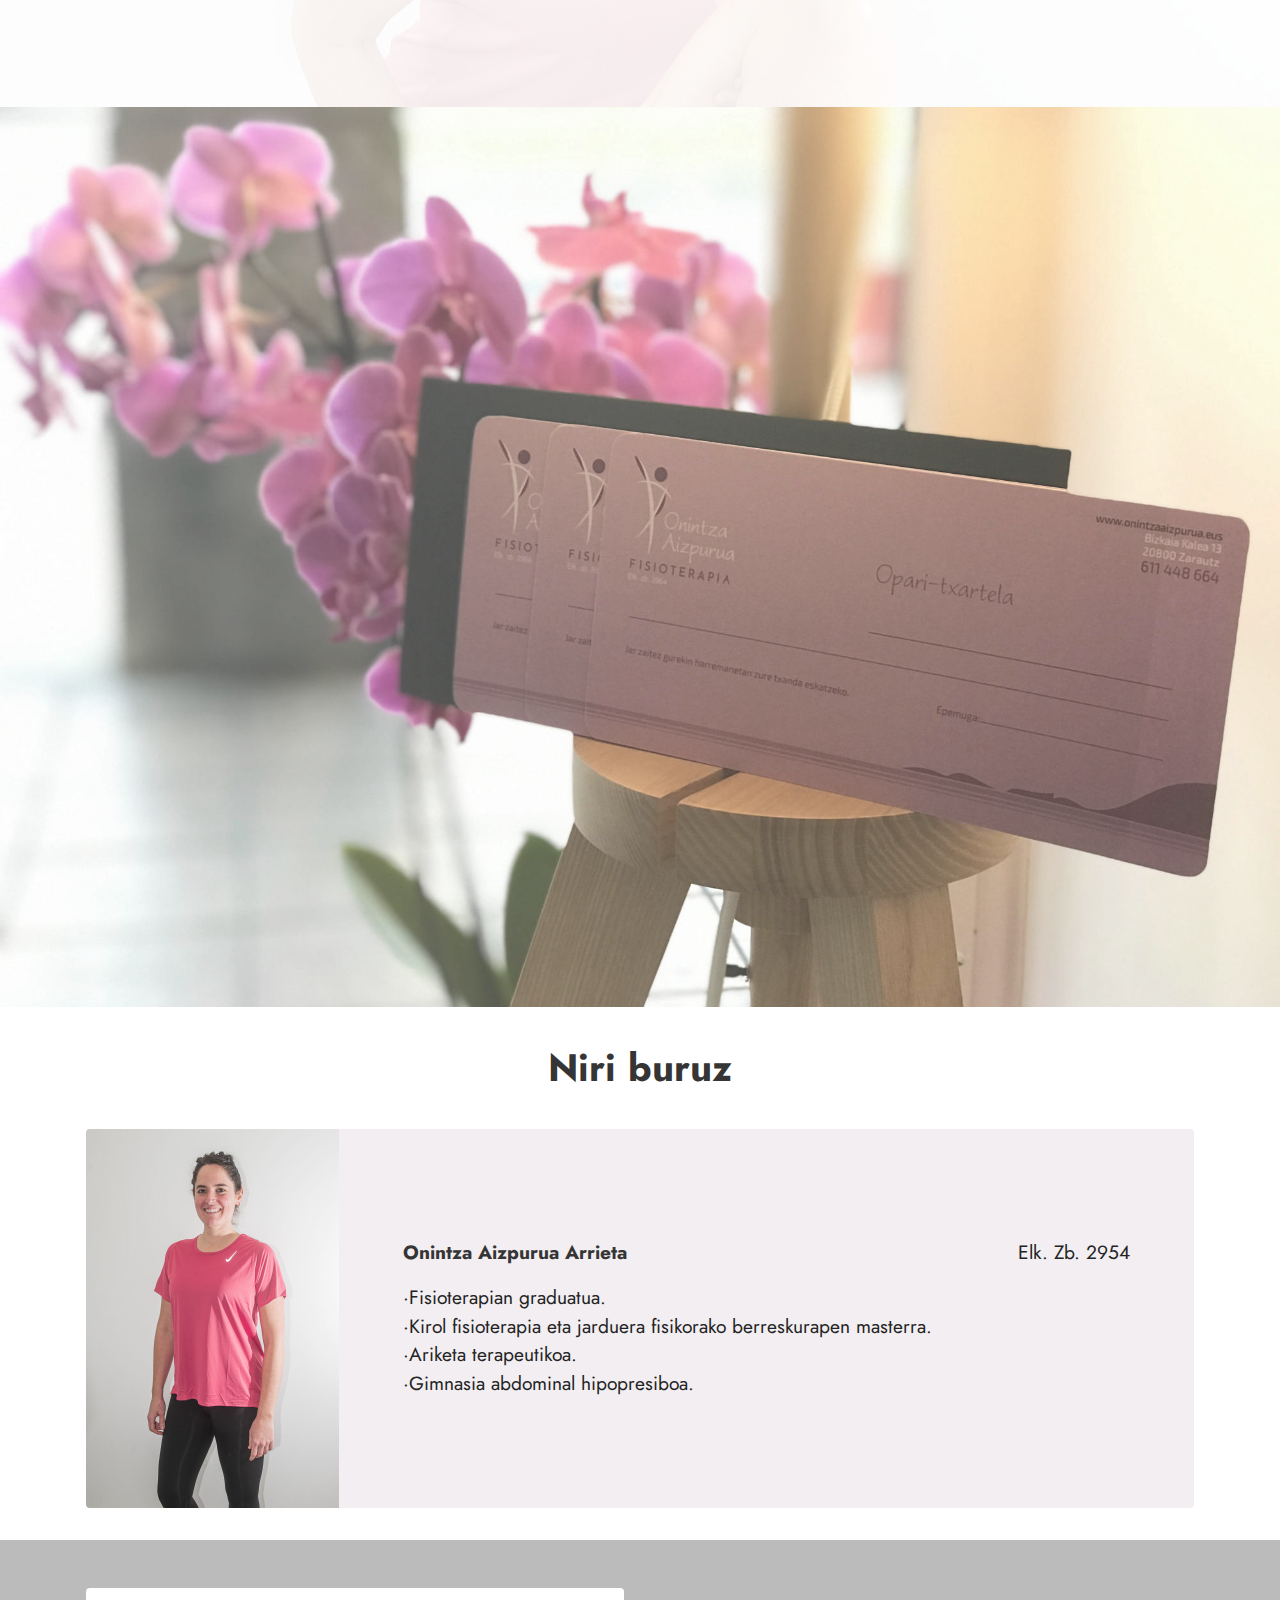
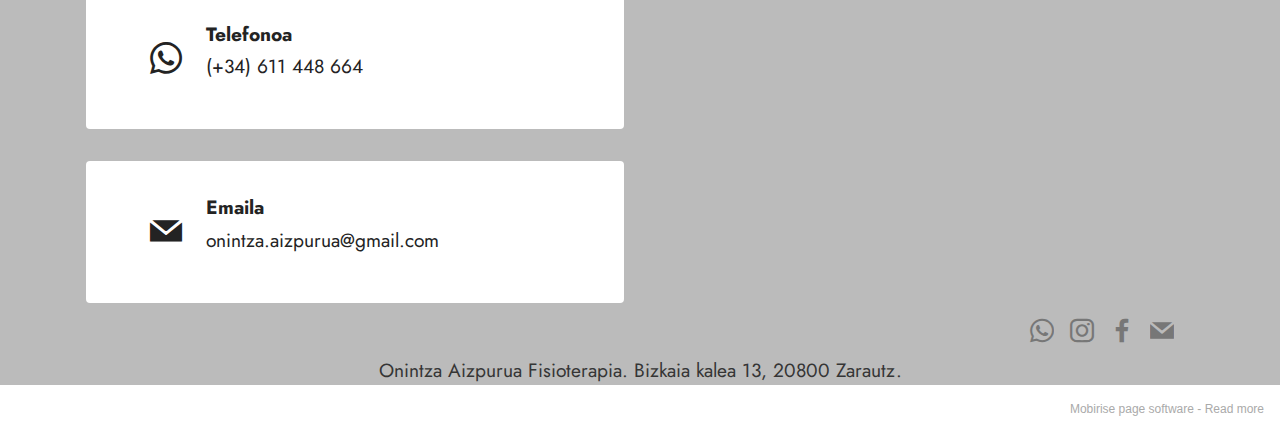
==== commit 8285308f: "create github pages" ====
--- a/index.html
+++ b/index.html
@@ -68,7 +68,7 @@
     <div class="align-center container">
         <div class="row justify-content-center">
             <div class="col-12 col-lg-8">
-                <h1 class="mbr-section-title mbr-fonts-style mb-3 display-5"><strong>Egin zure txanda eskaera.</strong></h1>
+                <h1 class="mbr-section-title mbr-fonts-style mb-3 display-5"><strong>Eskatu zure hitzordua</strong></h1>
                 <h2 class="mbr-section-subtitle mbr-fonts-style mb-3 display-2">611 448 664</h2>
                 
                 
@@ -315,7 +315,7 @@
             </div>
         </div>
     </div>
-</section><section style="background-color: #fff; font-family: -apple-system, BlinkMacSystemFont, 'Segoe UI', 'Roboto', 'Helvetica Neue', Arial, sans-serif; color:#aaa; font-size:12px; padding: 0; align-items: center; display: flex;"><a href="https://mobirise.site/c" style="flex: 1 1; height: 3rem; padding-left: 1rem;"></a><p style="flex: 0 0 auto; margin:0; padding-right:1rem;">Page was <a href="https://mobirise.site/h" style="color:#aaa;">started with</a> Mobirise</p></section><script src="assets/bootstrap/js/bootstrap.bundle.min.js"></script>  <script src="assets/smoothscroll/smooth-scroll.js"></script>  <script src="assets/ytplayer/index.js"></script>  <script src="assets/mbr-switch-arrow/mbr-switch-arrow.js"></script>  <script src="assets/theme/js/script.js"></script>  
+</section><section style="background-color: #fff; font-family: -apple-system, BlinkMacSystemFont, 'Segoe UI', 'Roboto', 'Helvetica Neue', Arial, sans-serif; color:#aaa; font-size:12px; padding: 0; align-items: center; display: flex;"><a href="https://mobirise.site/t" style="flex: 1 1; height: 3rem; padding-left: 1rem;"></a><p style="flex: 0 0 auto; margin:0; padding-right:1rem;">Mobirise page software - <a href="https://mobirise.site/o" style="color:#aaa;">Read more</a></p></section><script src="assets/bootstrap/js/bootstrap.bundle.min.js"></script>  <script src="assets/smoothscroll/smooth-scroll.js"></script>  <script src="assets/ytplayer/index.js"></script>  <script src="assets/mbr-switch-arrow/mbr-switch-arrow.js"></script>  <script src="assets/theme/js/script.js"></script>  
   
   
 </body>
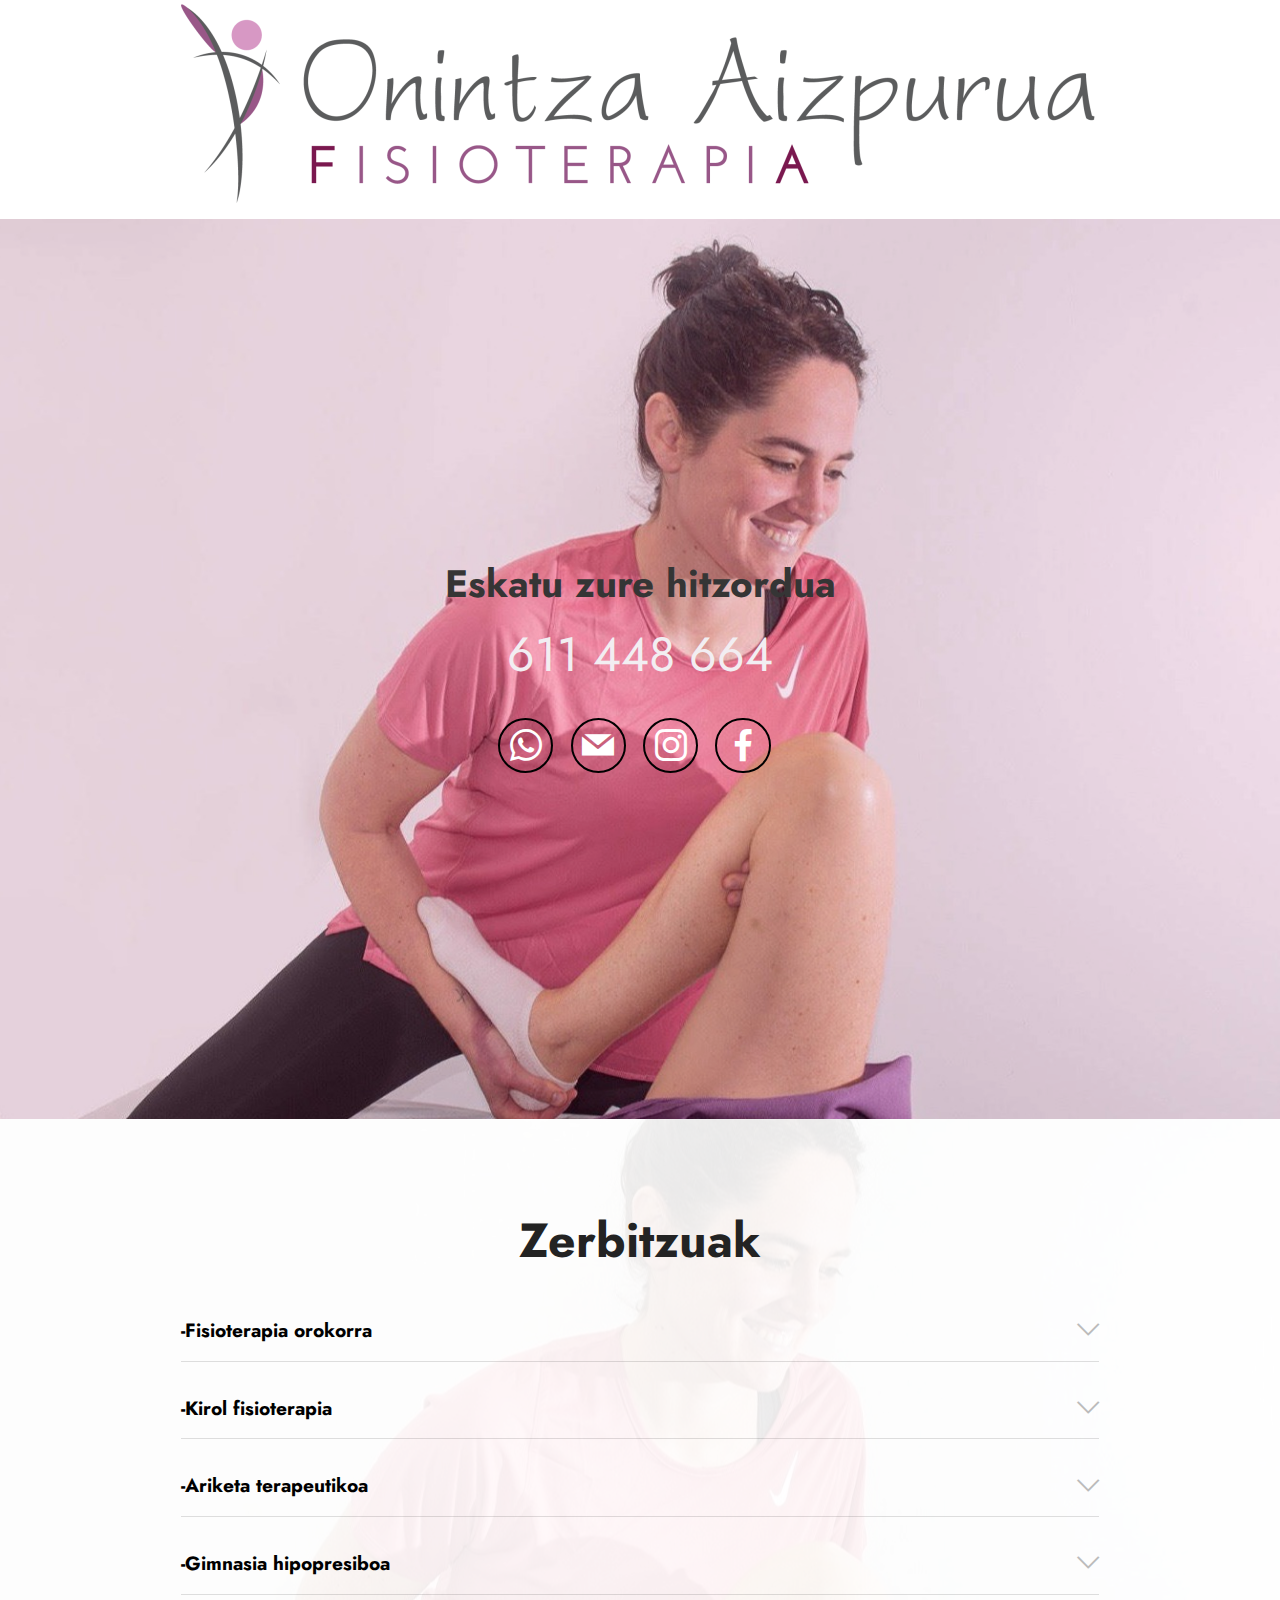
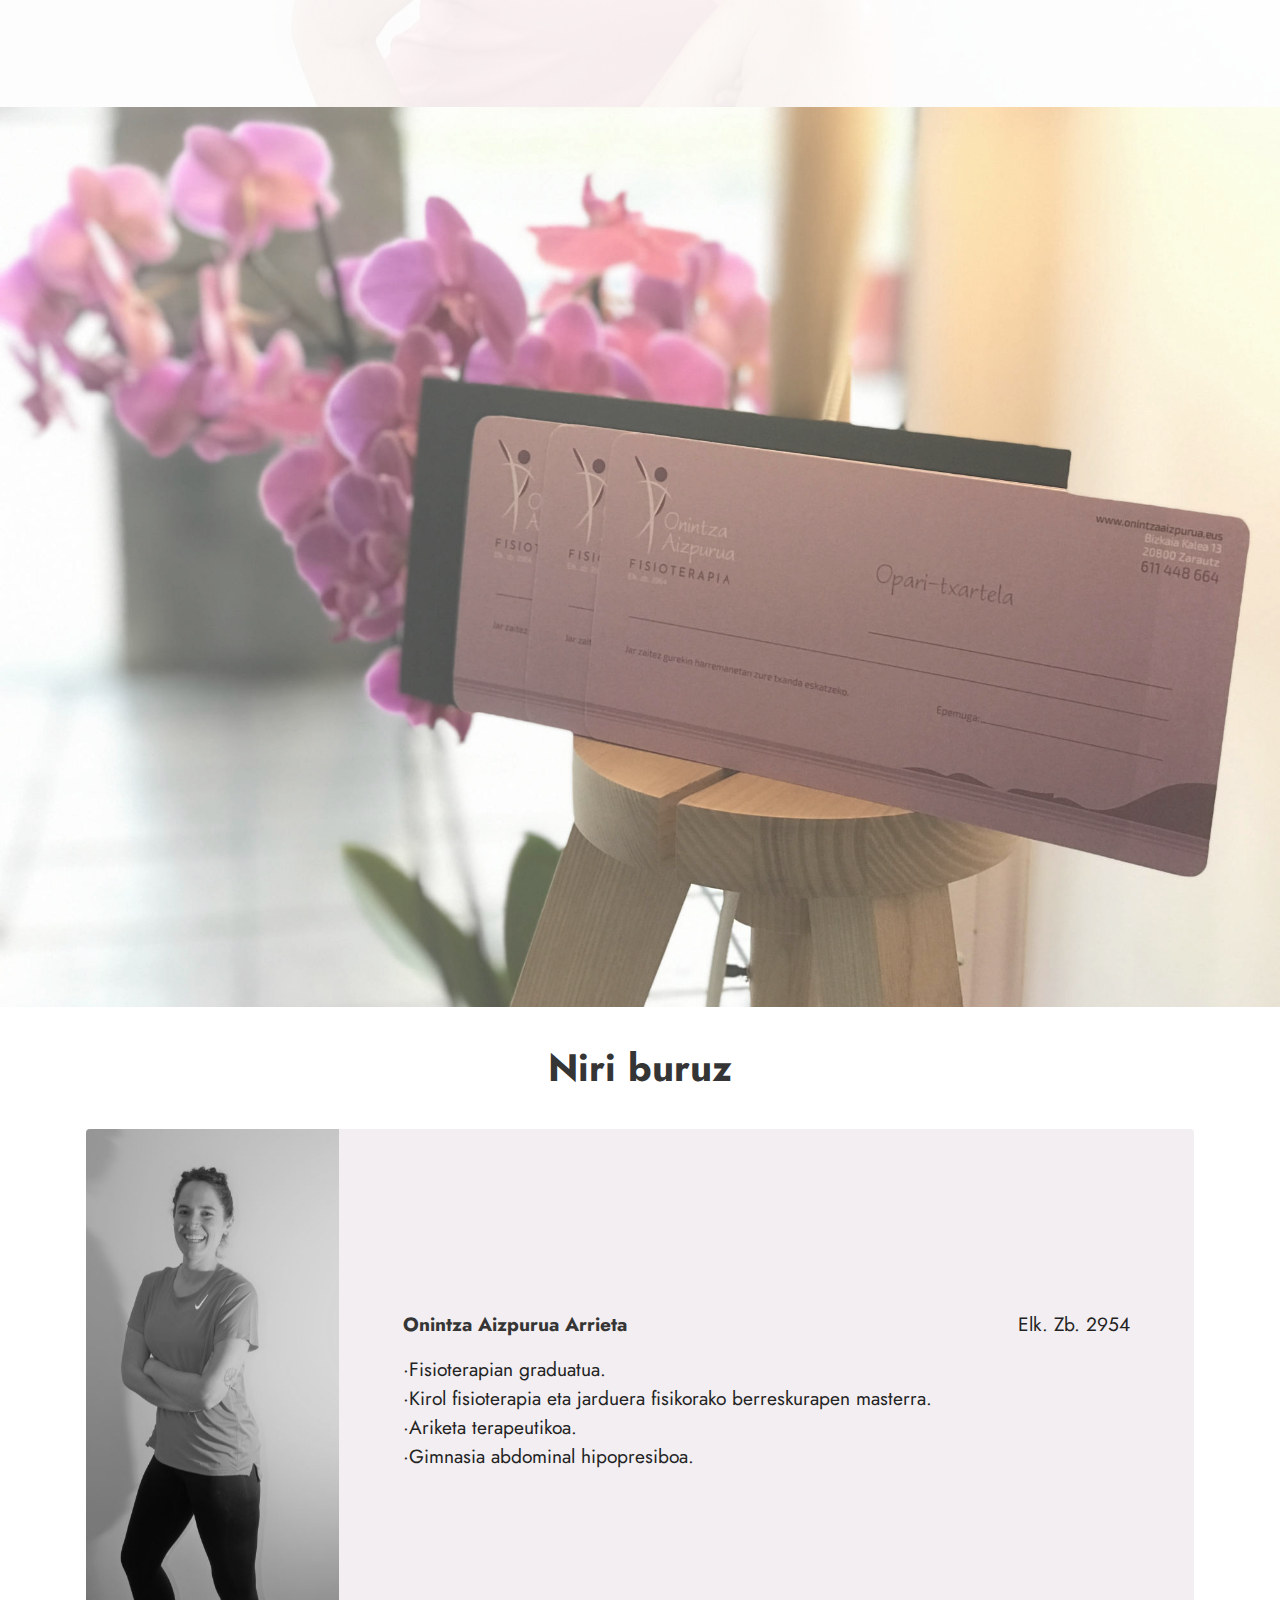
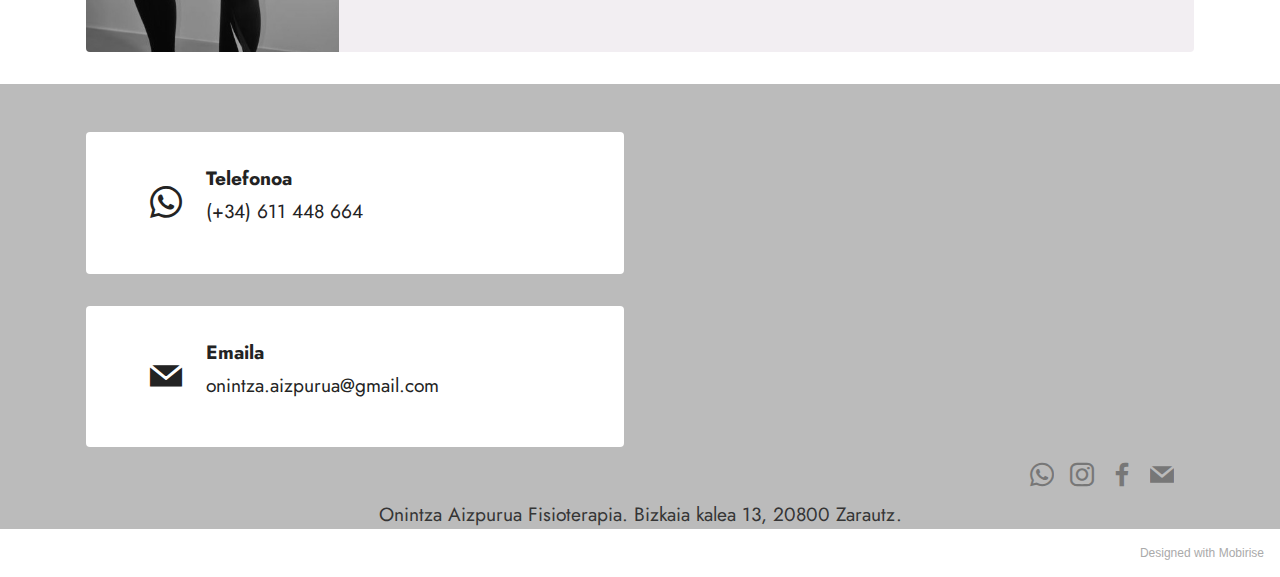
==== commit 6949e8b2: "create github pages" ====
--- a/index.html
+++ b/index.html
@@ -208,7 +208,7 @@
                 <div class="row align-items-center">
                     <div class="col-12 col-md-3">
                         <div class="image-wrapper">
-                            <img src="assets/images/aae-8812-506x758.jpg" alt="Mobirise" title="">
+                            <img src="assets/images/aae-88151-506x987.jpeg" alt="Mobirise" title="">
                         </div>
                     </div>
                     <div class="col-12 col-md">
@@ -268,7 +268,7 @@
                 </div>
             </div>
             <div class="map-wrapper col-12 col-md-6">
-                <div class="google-map"><iframe frameborder="0" style="border:0" src="https://www.google.com/maps/embed/v1/place?key=AIzaSyCZI5F_k6S1k46ujh0SNrapM89f7mJxd30&amp;q=Bizkaia Kalea, 13, 20800 Zarautz, Gipuzkoa" allowfullscreen=""></iframe></div>
+                <div class="google-map"><iframe frameborder="0" style="border:0" src="https://www.google.com/maps/embed/v1/place?key=AIzaSyCNveGQ9bfpKFwWzQLLftrR9hNiHwdqQG8&amp;q=Bizkaia Kalea, 13, 20800 Zarautz, Gipuzkoa" allowfullscreen=""></iframe></div>
             </div>
         </div>
     </div>
@@ -315,7 +315,7 @@
             </div>
         </div>
     </div>
-</section><section style="background-color: #fff; font-family: -apple-system, BlinkMacSystemFont, 'Segoe UI', 'Roboto', 'Helvetica Neue', Arial, sans-serif; color:#aaa; font-size:12px; padding: 0; align-items: center; display: flex;"><a href="https://mobirise.site/t" style="flex: 1 1; height: 3rem; padding-left: 1rem;"></a><p style="flex: 0 0 auto; margin:0; padding-right:1rem;">Mobirise page software - <a href="https://mobirise.site/o" style="color:#aaa;">Read more</a></p></section><script src="assets/bootstrap/js/bootstrap.bundle.min.js"></script>  <script src="assets/smoothscroll/smooth-scroll.js"></script>  <script src="assets/ytplayer/index.js"></script>  <script src="assets/mbr-switch-arrow/mbr-switch-arrow.js"></script>  <script src="assets/theme/js/script.js"></script>  
+</section><section style="background-color: #fff; font-family: -apple-system, BlinkMacSystemFont, 'Segoe UI', 'Roboto', 'Helvetica Neue', Arial, sans-serif; color:#aaa; font-size:12px; padding: 0; align-items: center; display: flex;"><a href="https://mobirise.site/l" style="flex: 1 1; height: 3rem; padding-left: 1rem;"></a><p style="flex: 0 0 auto; margin:0; padding-right:1rem;">Designed with <a href="https://mobirise.site/a" style="color:#aaa;">Mobirise</a></p></section><script src="assets/bootstrap/js/bootstrap.bundle.min.js"></script>  <script src="assets/smoothscroll/smooth-scroll.js"></script>  <script src="assets/ytplayer/index.js"></script>  <script src="assets/mbr-switch-arrow/mbr-switch-arrow.js"></script>  <script src="assets/theme/js/script.js"></script>  
   
   
 </body>
